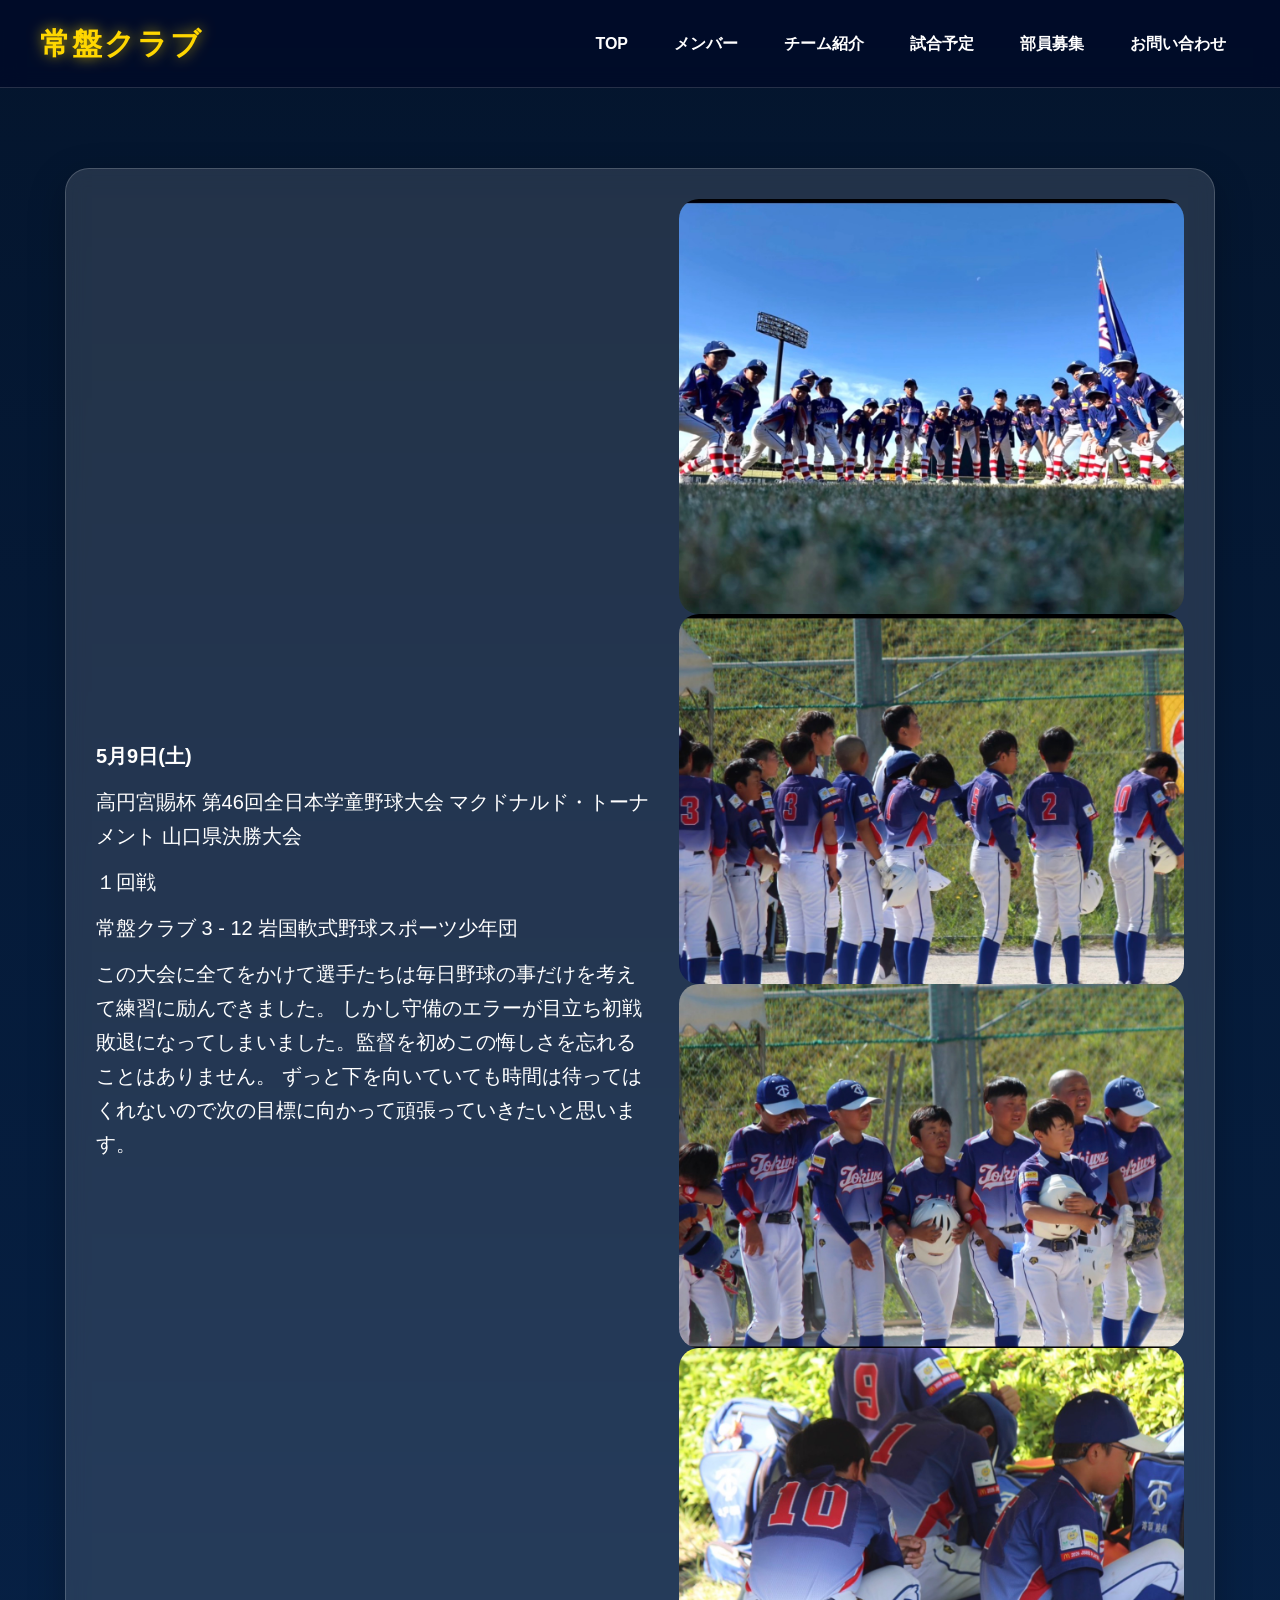
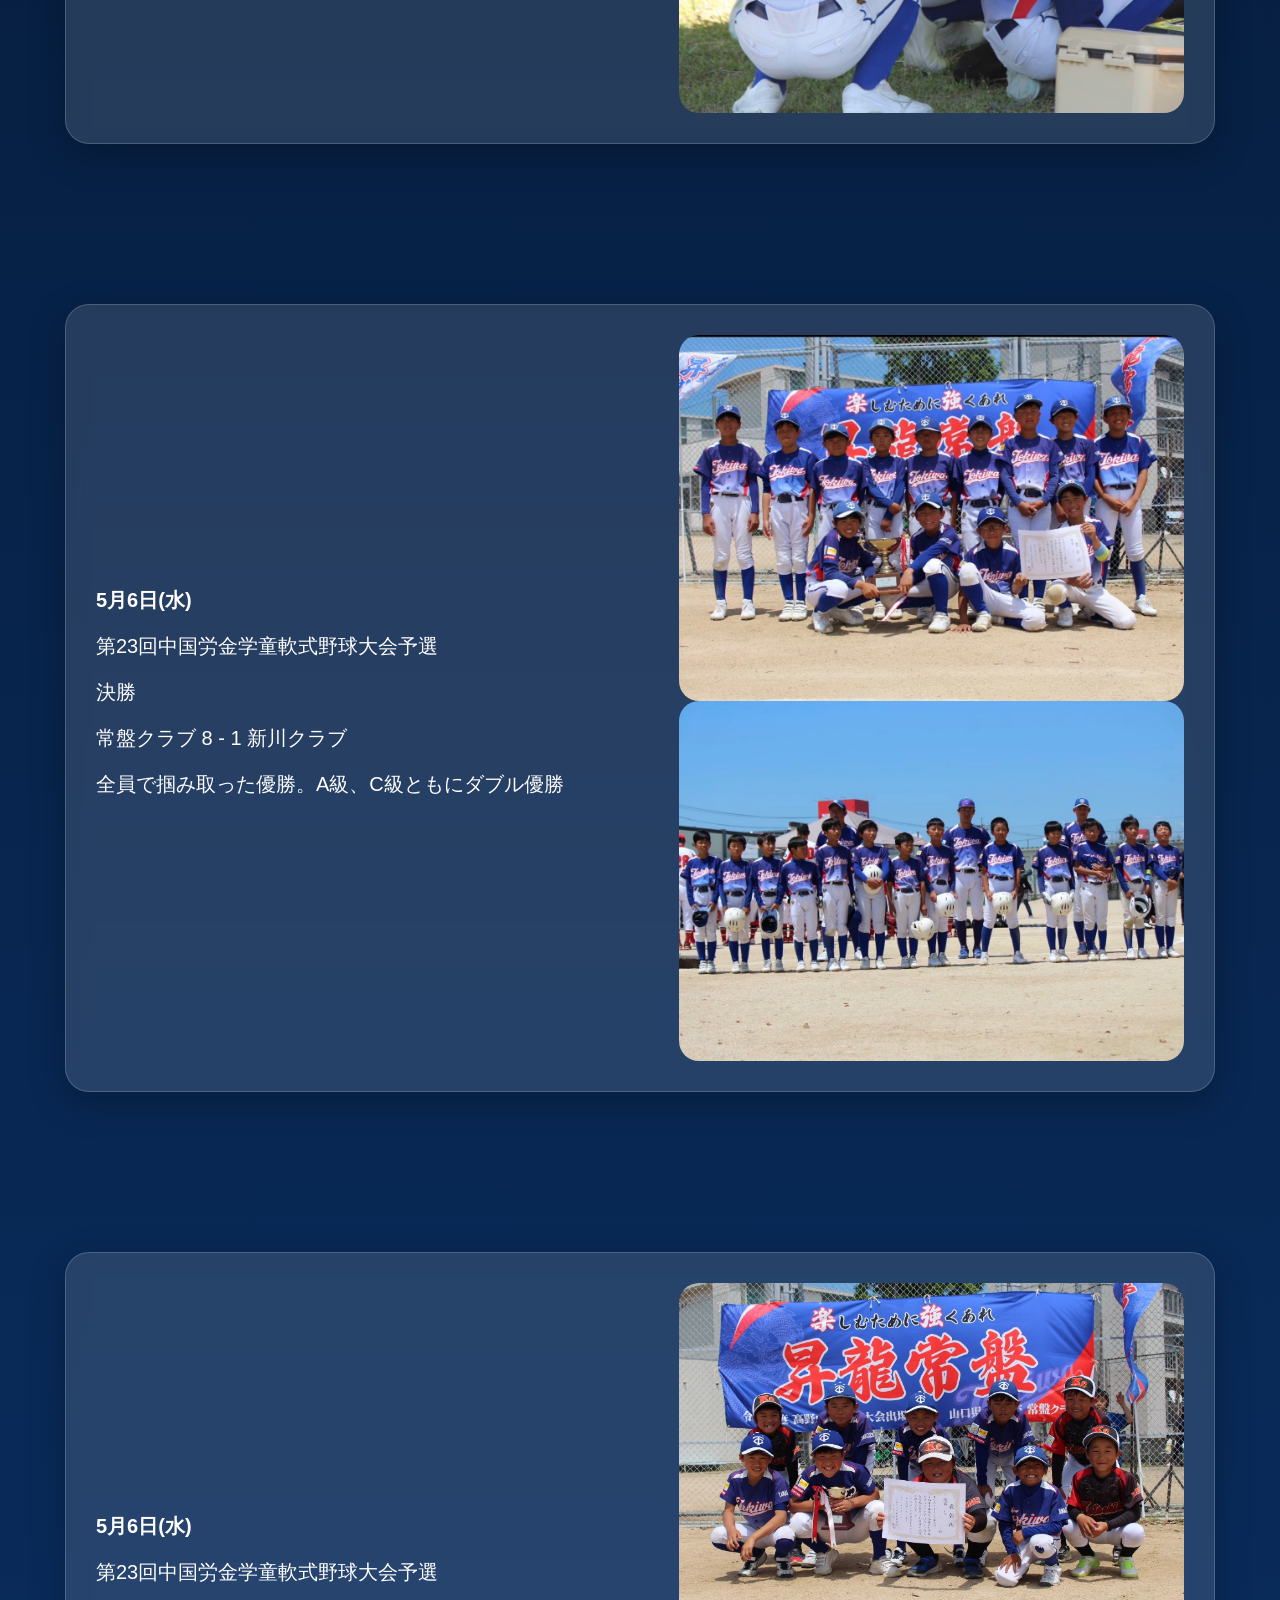
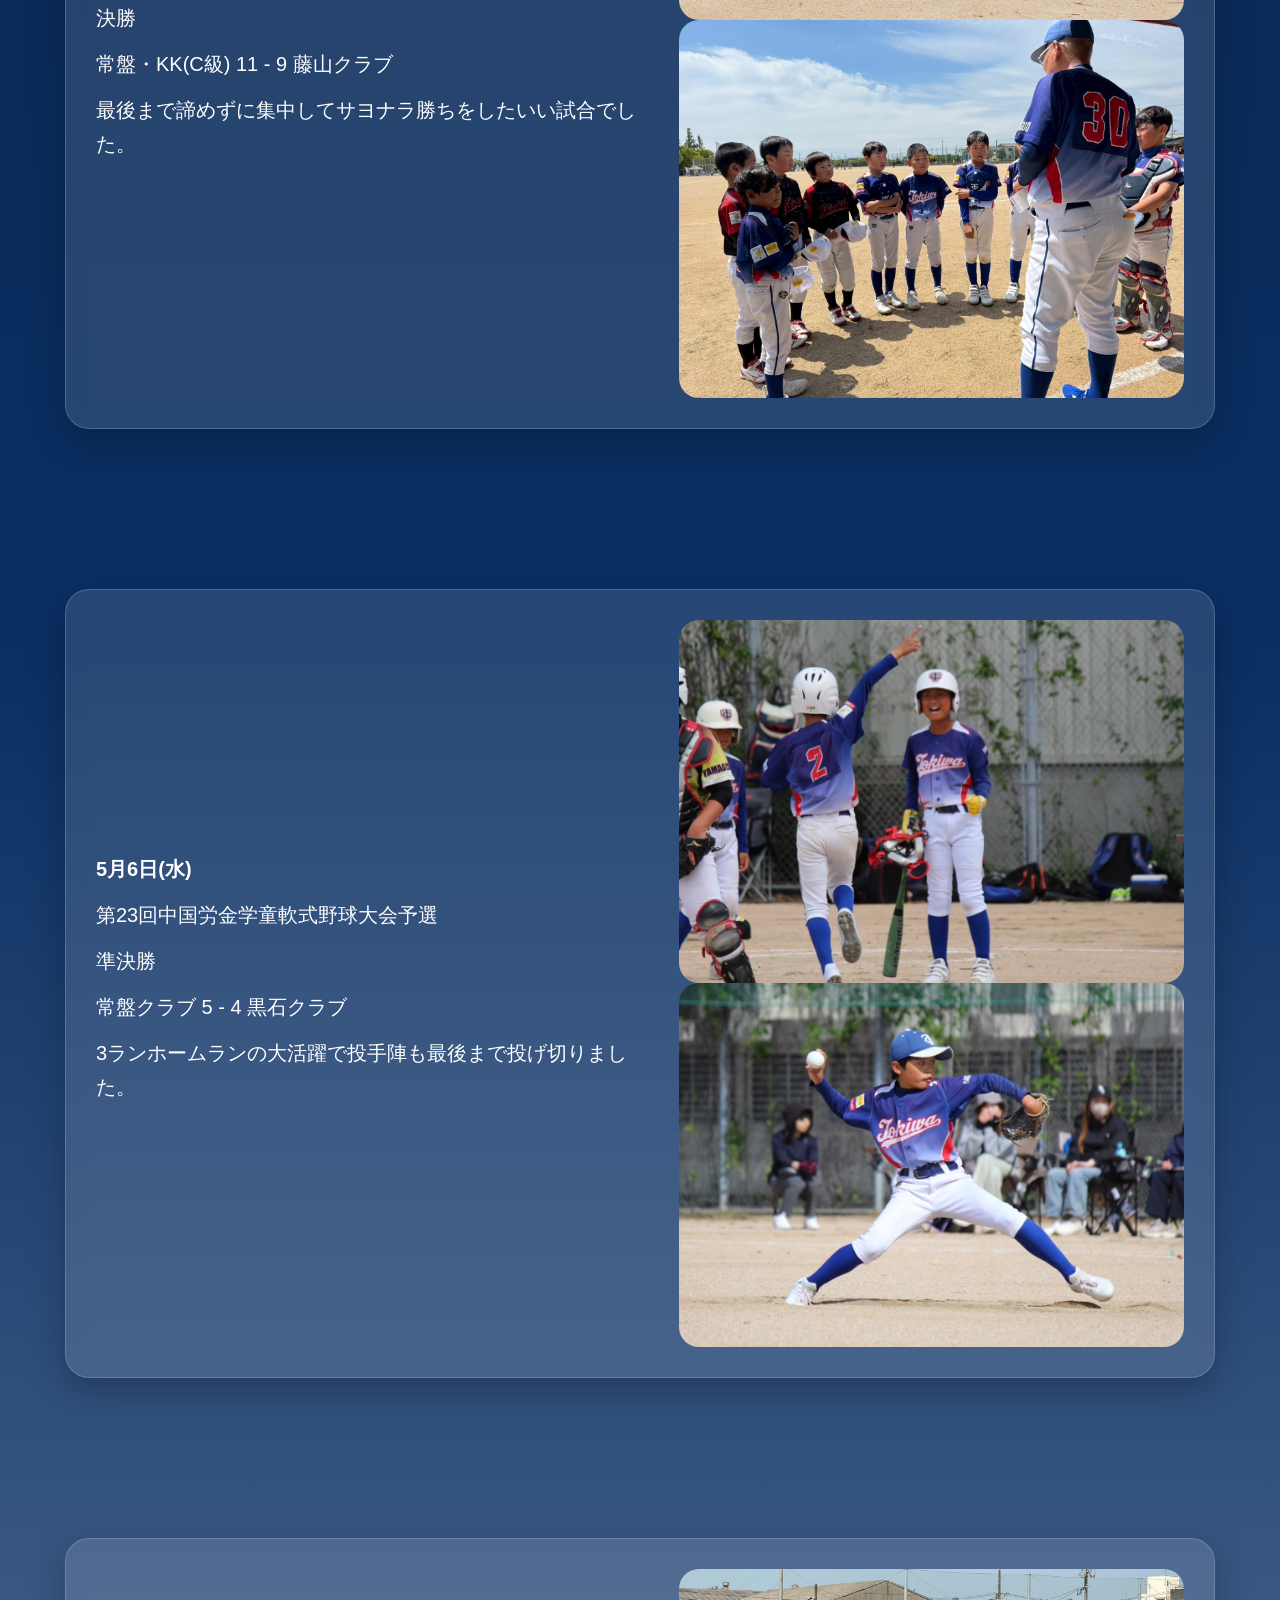
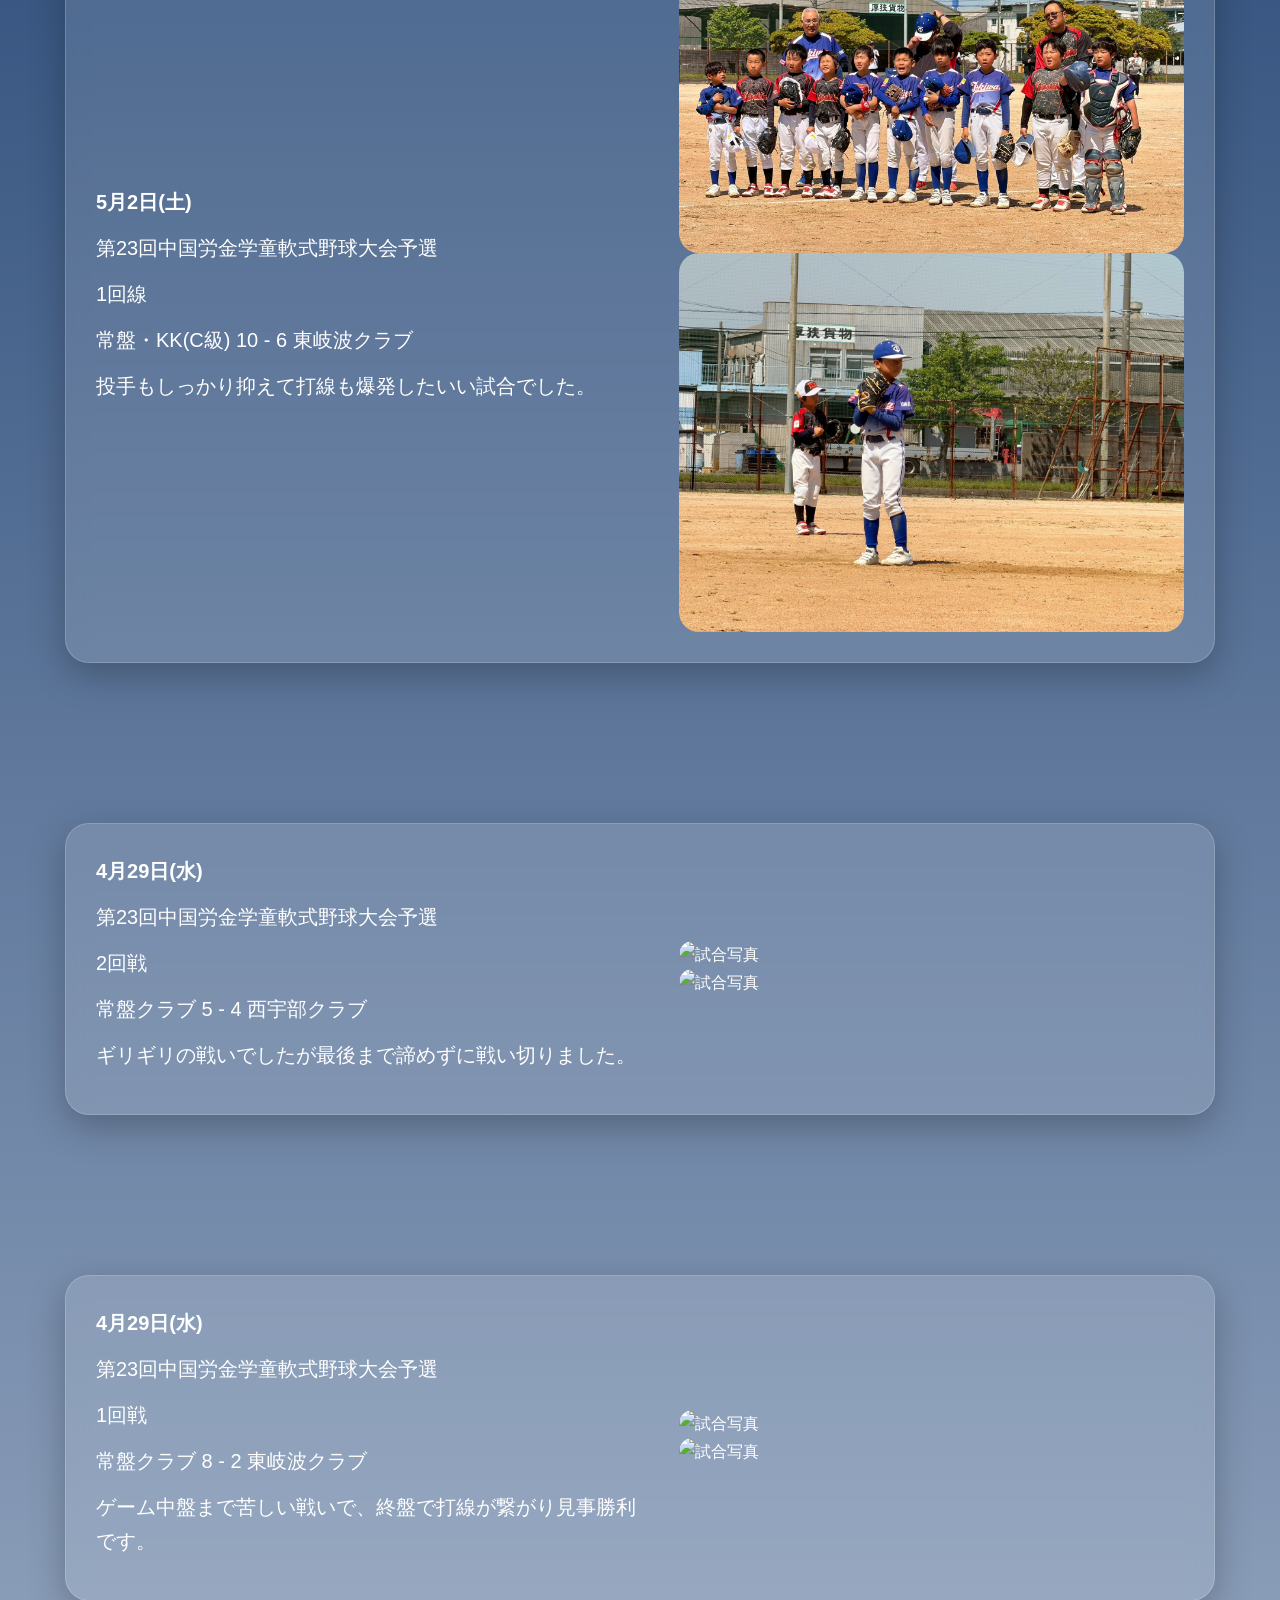
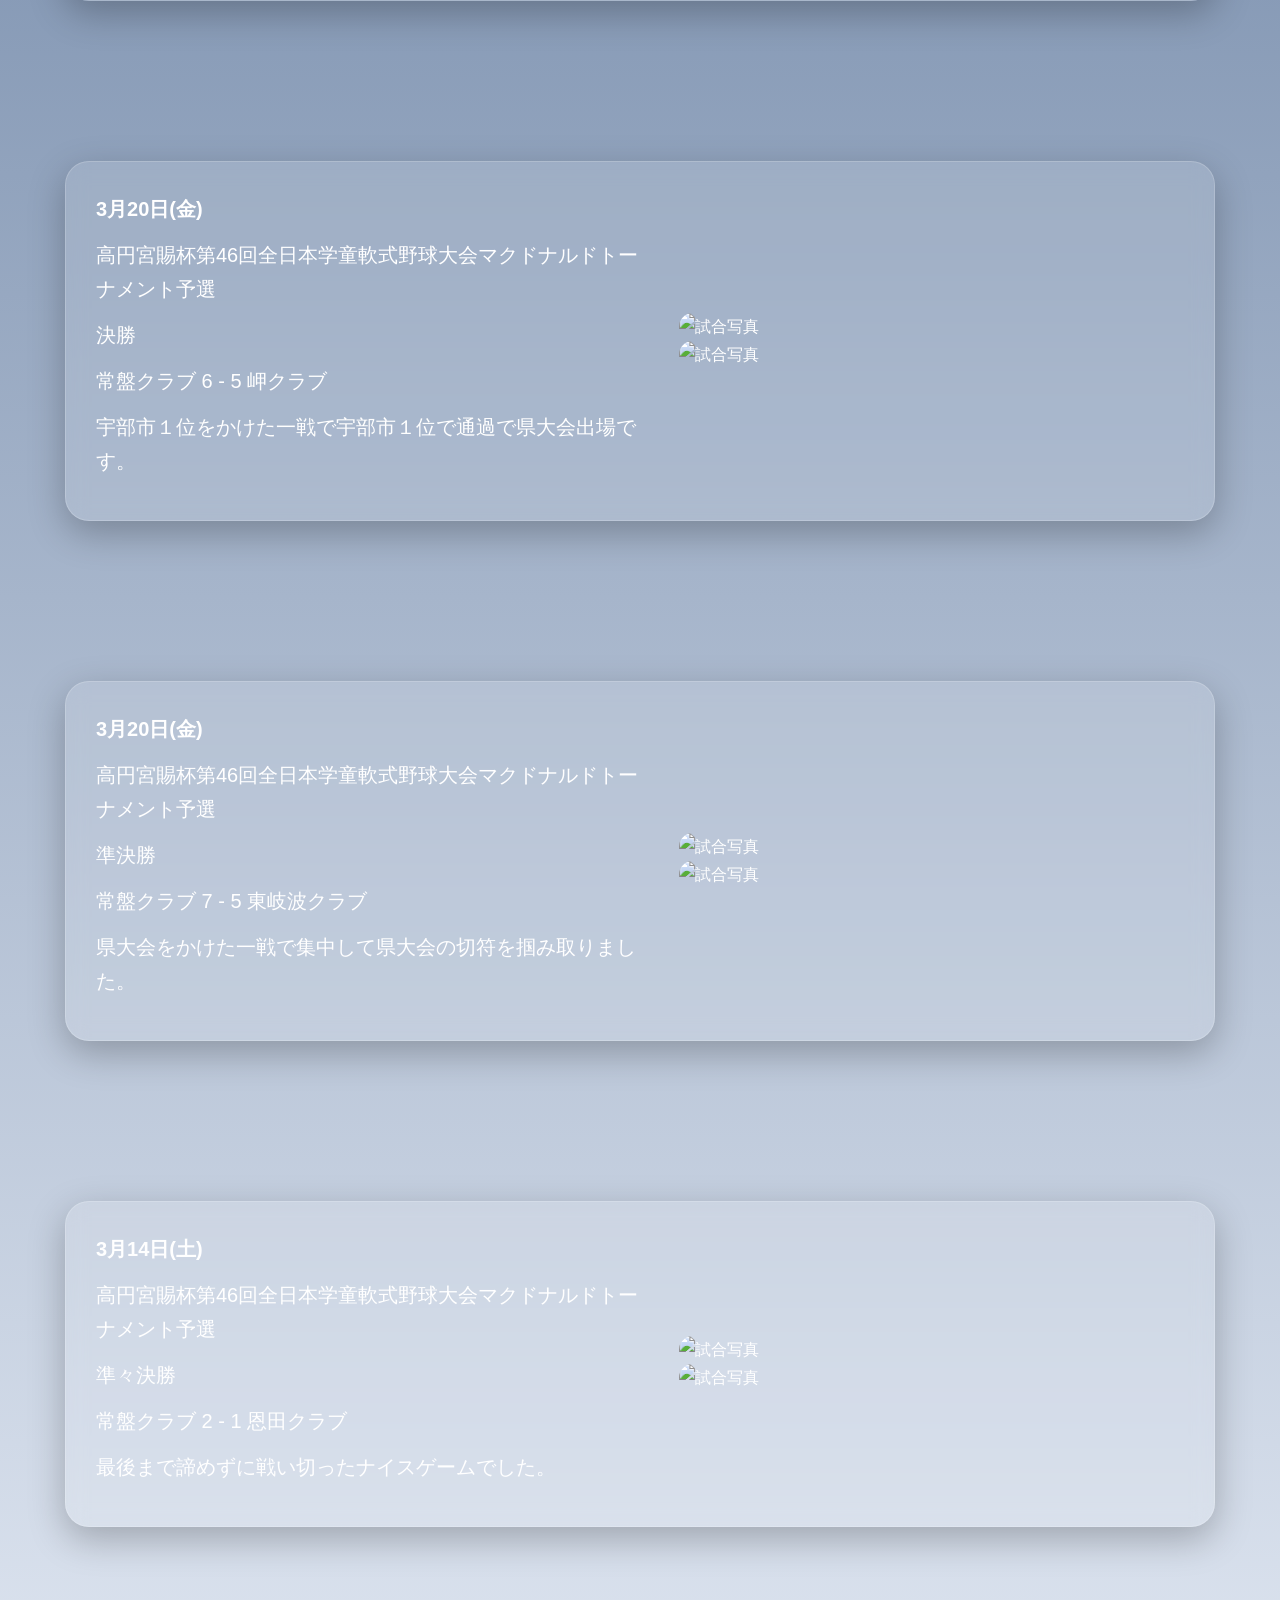
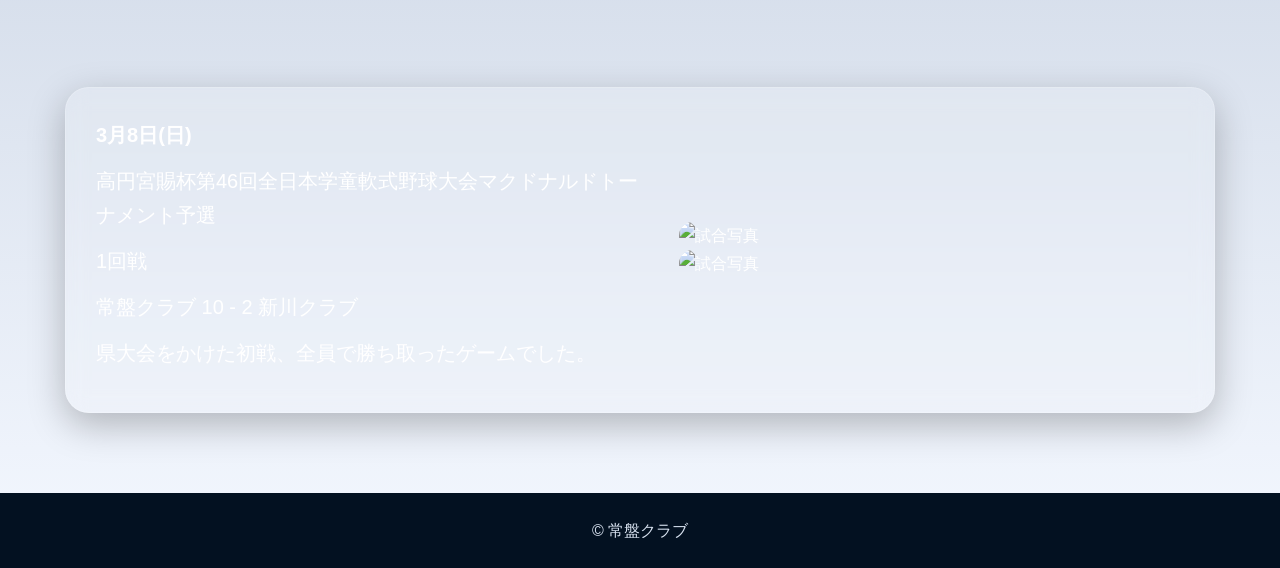
==== results.html @ 02b2873c "Update results.html" ====
<!DOCTYPE html>
<html lang="ja">
<head>
  <meta charset="UTF-8">
  <meta name="viewport" content="width=device-width, initial-scale=1.0">
  <title>試合結果 | 常盤クラブ</title>
  <link rel="stylesheet" href="style.css">
</head>
<body class="sub-page">

  <nav class="navbar">
    <div class="logo"><a href="index.html">常盤クラブ</a></div>
    <ul class="nav-links">
      <li><a href="index.html">TOP</a></li>
      <li><a href="members.html">メンバー</a></li>
      <li><a href="about.html">チーム紹介</a></li>
      <li><a href="schedule.html">試合予定</a></li>
      <li><a href="recruit.html">部員募集</a></li>
      <li><a href="contact.html">お問い合わせ</a></li>
    </ul>
  </nav>

  
  <section class="section">
    <div class="content-box two-column">
      <div class="text">
        <p><strong>5月9日(土)</strong></p>
        <p>高円宮賜杯
          第46回全日本学童野球大会
          マクドナルド・トーナメント
          山口県決勝大会
        <p>１回戦
        <p>常盤クラブ 3 - 12 岩国軟式野球スポーツ少年団</p>
        <p>この大会に全てをかけて選手たちは毎日野球の事だけを考えて練習に励んできました。
          しかし守備のエラーが目立ち初戦敗退になってしまいました。監督を初めこの悔しさを忘れることはありません。
          ずっと下を向いていても時間は待ってはくれないので次の目標に向かって頑張っていきたいと思います。</p>
      </div>
      <div class="image">
        <img src="images/mac1.PNG" alt="試合写真">
        <img src="images/mac2.PNG" alt="試合写真">
        <img src="images/mac3.PNG" alt="試合写真">
        <img src="images/mac4.PNG" alt="試合写真">
      </div>
    </div>
  
</section>

  <section class="section">
    <div class="content-box two-column">
      <div class="text">
        <p><strong>5月6日(水)</strong></p>
        <p>第23回中国労金学童軟式野球大会予選
        <p>決勝
        <p>常盤クラブ 8 - 1 新川クラブ</p>
        <p>全員で掴み取った優勝。A級、C級ともにダブル優勝</p>
      </div>
      <div class="image">
        <img src="images/siai13.PNG" alt="試合写真">
        <img src="images/siai12.PNG" alt="試合写真">
      </div>
    </div>
  
</section>

   <section class="section">
    <div class="content-box two-column">
      <div class="text">
        <p><strong>5月6日(水)</strong></p>
        <p>第23回中国労金学童軟式野球大会予選
        <p>決勝
        <p>常盤・KK(C級) 11 - 9 藤山クラブ</p>
        <p>最後まで諦めずに集中してサヨナラ勝ちをしたいい試合でした。</p>
      </div>
      <div class="image">
        <img src="images/yusho2.PNG" alt="試合写真">
        <img src="images/yusho1.PNG" alt="試合写真">
      </div>
    </div>
  </section>

  <section class="section">
    <div class="content-box two-column">
      <div class="text">
        <p><strong>5月6日(水)</strong></p>
        <p>第23回中国労金学童軟式野球大会予選
        <p>準決勝
        <p>常盤クラブ 5 - 4 黒石クラブ</p>
        <p>3ランホームランの大活躍で投手陣も最後まで投げ切りました。</p>
      </div>
      <div class="image">
        <img src="images/siai10.PNG" alt="試合写真">
        <img src="images/siai11.PNG" alt="試合写真">
      </div>
    </div>
  </section>

  <section class="section">
    <div class="content-box two-column">
      <div class="text">
        <p><strong>5月2日(土)</strong></p>
        <p>第23回中国労金学童軟式野球大会予選
        <p>1回線
        <p>常盤・KK(C級) 10 - 6 東岐波クラブ</p>
        <p>投手もしっかり抑えて打線も爆発したいい試合でした。</p>
      </div>
      <div class="image">
        <img src="images/shugo5.PNG" alt="試合写真">
        <img src="images/toma9.PNG" alt="試合写真">
      </div>
    </div>
  </section>


  <section class="section">
    <div class="content-box two-column">
      <div class="text">
        <p><strong>4月29日(水)</strong></p>
        <p>第23回中国労金学童軟式野球大会予選
        <p>2回戦
        <p>常盤クラブ 5 - 4 西宇部クラブ</p>
        <p>ギリギリの戦いでしたが最後まで諦めずに戦い切りました。</p>
      </div>
      <div class="image">
        <img src="images/siai8.PNG" alt="試合写真">
        <img src="images/siai9.PNG" alt="試合写真">
      </div>
    </div>
  </section>

  <section class="section">
    <div class="content-box two-column">
      <div class="text">
        <p><strong>4月29日(水)</strong></p>
        <p>第23回中国労金学童軟式野球大会予選
        <p>1回戦
        <p>常盤クラブ 8 - 2 東岐波クラブ</p>
        <p>ゲーム中盤まで苦しい戦いで、終盤で打線が繋がり見事勝利です。</p>
      </div>
      <div class="image">
        <img src="images/siai6.PNG" alt="試合写真">
        <img src="images/siai7.PNG" alt="試合写真">
      </div>
    </div>
  </section>
  
  <section class="section">
    <div class="content-box two-column">
      <div class="text">
        <p><strong>3月20日(金)</strong></p>
        <p>高円宮賜杯第46回全日本学童軟式野球大会マクドナルドトーナメント予選
        <p>決勝
        <p>常盤クラブ 6 - 5 岬クラブ</p>
        <p>宇部市１位をかけた一戦で宇部市１位で通過で県大会出場です。</p>
      </div>
      <div class="image">
        <img src="images/game.PNG" alt="試合写真">
        <img src="images/shugo3.PNG" alt="試合写真">
      </div>
    </div>
  </section>

  <section class="section">
    <div class="content-box two-column">
      <div class="text">
        <p><strong>3月20日(金)</strong></p>
        <p>高円宮賜杯第46回全日本学童軟式野球大会マクドナルドトーナメント予選
        <p>準決勝
        <p>常盤クラブ 7 - 5 東岐波クラブ</p>
        <p>県大会をかけた一戦で集中して県大会の切符を掴み取りました。</p>
      </div>
      <div class="image">
        <img src="images/game3.PNG" alt="試合写真">
        <img src="images/keigo1.PNG" alt="試合写真">
      </div>
    </div>
  </section>

  <section class="section">
    <div class="content-box two-column">
      <div class="text">
        <p><strong>3月14日(土)</strong></p>
        <p>高円宮賜杯第46回全日本学童軟式野球大会マクドナルドトーナメント予選
        <p>準々決勝
        <p>常盤クラブ 2 - 1 恩田クラブ</p>
        <p>最後まで諦めずに戦い切ったナイスゲームでした。</p>
      </div>
      <div class="image">
        <img src="images/game2.PNG" alt="試合写真">
        <img src="images/shugo2.PNG" alt="試合写真">
      </div>
    </div>
  </section>

  <section class="section">
    <div class="content-box two-column">
      <div class="text">
        <p><strong>3月8日(日)</strong></p>
        <p>高円宮賜杯第46回全日本学童軟式野球大会マクドナルドトーナメント予選
        <p>1回戦
        <p>常盤クラブ 10 - 2 新川クラブ</p>
        <p>県大会をかけた初戦、全員で勝ち取ったゲームでした。</p>
      </div>
      <div class="image">
        <img src="images/game1.PNG" alt="試合写真">
        <img src="images/shugo1.PNG" alt="試合写真">
      </div>
    </div>
  </section>

  <footer>
    <p>© 常盤クラブ</p>
  </footer>

</body>
</html>
---- style.css ----
* {
  margin: 0;
  padding: 0;
  box-sizing: border-box;
}* {
  margin: 0;
  padding: 0;
  box-sizing: border-box;
}

html {
  scroll-behavior: smooth;
}

body {
  font-family: "Hiragino Sans", "Yu Gothic", sans-serif;
  background: linear-gradient(180deg, #04152d 0%, #0a2f63 45%, #f4f8ff 100%);
  color: #ffffff;
  line-height: 1.7;
}

a {
  text-decoration: none;
  color: inherit;
}

img {
  width: 100%;
  display: block;
  border-radius: 20px;
}

.navbar {
  position: sticky;
  top: 0;
  z-index: 1000;
  display: flex;
  justify-content: space-between;
  align-items: center;
  padding: 18px 40px;
  background: rgba(0, 10, 40, 0.82);
  backdrop-filter: blur(10px);
  border-bottom: 1px solid rgba(255,255,255,0.15);
}

.logo {
  font-size: 30px;
  font-weight: 900;
  color: #ffd700;
  letter-spacing: 2px;
  text-shadow: 0 0 14px rgba(255, 215, 0, 0.7);
}

.nav-links {
  display: flex;
  list-style: none;
  gap: 18px;
  flex-wrap: wrap;
}

.nav-links a {
  color: #ffffff;
  font-weight: 700;
  padding: 10px 14px;
  border-radius: 999px;
  transition: 0.3s;
}

.nav-links a:hover {
  background: #ffd700;
  color: #08244d;
}

.hero {
  min-height: 100vh;
  background:
    linear-gradient(rgba(0,0,0,0.6), rgba(0,0,0,0.7)),
    url("images/top.PNG") center top/contain no-repeat;
  background-color:#0b2f63;
  display:flex;
  flex-direction:column;
  justify-content: space-betweenn;
}

.hero-content {
  text-align: center;
  padding: 140px 20px 110px;
}

.catch {
  font-size: 22px;
  font-weight: 800;
  color: #ffd700;
  letter-spacing: 2px;
  margin-bottom: 10px;
}

.hero-content h1,
.page-hero h1 {
  font-size: 72px;
  font-weight: 900;
  letter-spacing: 4px;
  text-shadow: 0 0 20px rgba(0,0,0,0.7);
  margin-bottom: 15px;
}

.subtext,
.page-hero p {
  font-size: 24px;
  margin-bottom: 30px;
  text-shadow: 0 0 12px rgba(0,0,0,0.65);
}

.hero-buttons {
  display: flex;
  justify-content: center;
  gap: 16px;
  flex-wrap: wrap;
}

.btn {
  display: inline-block;
  padding: 14px 30px;
  border-radius: 999px;
  font-size: 18px;
  font-weight: 800;
  color: #fff;
  box-shadow: 0 10px 30px rgba(0,0,0,0.25);
  transition: transform 0.2s;
}

.btn:hover,
.mini-btn:hover {
  transform: translateY(-3px);
}

.btn.gold {
  background: linear-gradient(45deg, #ffd700, #ff9f1c);
}

.btn.red {
  background: linear-gradient(45deg, #e60012, #ff5a5f);
}

.page-hero {
  text-align: center;
  padding: 100px 20px 70px;
  background:
    linear-gradient(rgba(0,0,0,0.45), rgba(0,0,0,0.58)),
    url("images/top.jpg") center/cover no-repeat;
}

.small-hero h1 {
  font-size: 56px;
}

.section {
  padding: 80px 20px;
}

.section h2 {
  text-align: center;
  font-size: 42px;
  margin-bottom: 35px;
  color: #ffd700;
  text-shadow: 0 0 12px rgba(255,215,0,0.5);
}

.dark {
  background: linear-gradient(180deg, rgba(0,18,47,0.9), rgba(8,45,97,0.92));
}

.content-box {
  max-width: 1150px;
  margin: 0 auto;
  background: rgba(255,255,255,0.12);
  border: 1px solid rgba(255,255,255,0.18);
  border-radius: 24px;
  padding: 30px;
  backdrop-filter: blur(10px);
  box-shadow: 0 12px 36px rgba(0,0,0,0.25);
}

.two-column {
  display: grid;
  grid-template-columns: 1.1fr 1fr;
  gap: 28px;
  align-items: center;
}

.text p {
  font-size: 20px;
  margin-bottom: 12px;
  color: #ffffff;
}

.big-text {
  font-size: 32px;
  font-weight: 900;
  color: #ffd700;
}

.cards {
  max-width: 1150px;
  margin: 0 auto;
  display: grid;
  grid-template-columns: repeat(3, 1fr);
  gap: 22px;
}

.card {
  background: linear-gradient(180deg, rgba(255,255,255,0.18), rgba(255,255,255,0.08));
  border: 1px solid rgba(255,255,255,0.18);
  border-radius: 22px;
  padding: 28px 20px;
  text-align: center;
  box-shadow: 0 12px 30px rgba(0,0,0,0.22);
}

.card h3 {
  font-size: 28px;
  color: #ffd700;
  margin-bottom: 12px;
}

.card p {
  font-size: 18px;
  margin-bottom: 8px;
}

.mini-btn {
  display: inline-block;
  margin-top: 10px;
  padding: 10px 22px;
  border-radius: 999px;
  background: linear-gradient(45deg, #ffd700, #ff9f1c);
  color: #08244d;
  font-weight: 900;
  transition: transform 0.2s;
}

footer {
  background: #031121;
  text-align: center;
  padding: 24px;
  color: #d9e3f1;
  font-size: 16px;
}

@media (max-width: 900px) {
  .two-column,
  .cards {
    grid-template-columns: 1fr;
  }

  .navbar {
    flex-direction: column;
    gap: 14px;
    padding: 18px 20px;
  }

  .nav-links {
    justify-content: center;
  }

  .hero-content h1,
  .page-hero h1 {
    font-size: 44px;
    letter-spacing: 2px;
  }

  .subtext,
  .page-hero p {
    font-size: 18px;
  }

  .section h2 {
    font-size: 32px;
  }

  .text p,
  .card p {
    font-size: 17px;
  }

  .big-text {
    font-size: 26px;
}
.member-card {
  position: relative;
  overflow: hidden;
  border-radius: 20px;
  box-shadow: 0 15px 40px rgba(0,0,0,0.5);
  transition: 0.4s;
}

.member-card img {
  width: 100%;
  height: 320px;
  object-fit: cover;
  display: block;
}

.overlay {
  position: absolute;
  top: 0;
  left: 0;
  width: 100%;
  padding: 20px;
  background: linear-gradient(rgba(0,0,0,0.85), transparent);
  text-align: center;
  z-index: 2;
}

.overlay h2 {
  color: #ffd700;
  font-size: 32px;
  margin-bottom: 5px;
}

.overlay h3 {
  font-size: 22px;
  margin-bottom: 5px;
}

.overlay p {
  font-size: 16px;
}

.member-card:hover {
  transform: translateY(-10px);
  box-shadow: 0 25px 60px rgba(255,215,0,0.4);
}
@media (max-width: 768px) {
  .member-grid {
    grid-template-columns: 1fr;
    gap: 20px;
    max-width: 340px;
  }

  .member-card {
    border-radius: 24px;
  }

  .member-card img {
    height: 320px;
  }

  .overlay {
    padding: 18px 14px 20px;
  }

  .overlay h2 {
    font-size: 44px;
    margin-bottom: 8px;
  }

  .overlay h3 {
    font-size: 32px;
    margin-bottom: 6px;
    line-height: 1.2;
  }

  .overlay p {
    font-size: 22px;
    line-height: 1.3;
  }

  .nav-links {
    justify-content: center;
    gap: 10px;
  }

  .nav-links a {
    font-size: 15px;
    padding: 8px 10px;
  }

  .logo {
    font-size: 28px;
    text-align: center;
  }

  .page-hero h1 {
    font-size: 42px;
  }

  .page-hero p {
    font-size: 18px;
  }
 .profile-list {
  max-width: 1100px;
  margin: 0 auto;
  display: grid;
  gap: 28px;
}

.profile-card {
  background: #ffffff;
  border-radius: 28px;
  overflow: hidden;
  box-shadow: 0 18px 45px rgba(0, 0, 0, 0.22);
}

.profile-image {
  background: #d9dceb;
}

.profile-image img {
  width: 100%;
  height: 420px;
  object-fit: cover;
  display: block;
}

.profile-body {
  padding: 28px 32px 34px;
  color: #1a1a1a;
}

.profile-number {
  color: #d93b6a;
  font-size: 20px;
  font-weight: 900;
  letter-spacing: 1px;
  margin-bottom: 12px;
}

.profile-body h2 {
  font-size: 30px;
  line-height: 1.3;
  color: #0d2d63;
  margin: 0 0 16px;
  font-weight: 900;
}

.profile-body h2 span {
  display: inline-block;
  margin-left: 8px;
  font-size: 30px;
  color: #0d2d63;
  font-weight: 800;
}

.role {
  font-size: 18px;
  color: #666666;
  margin: 0 0 18px;
  font-weight: 700;
}

.desc {
  font-size: 18px;
  line-height: 1.9;
  color: #222222;
  margin: 0;
}

@media (max-width: 768px) {
  .profile-list {
    max-width: 92%;
    gap: 22px;
  }

  .profile-image img {
    height: 300px;
  }

  .profile-body {
    padding: 22px 20px 26px;
  }

  .profile-number {
    font-size: 18px;
    margin-bottom: 10px;
  }

  .profile-body h2 {
    font-size: 20px;
    line-height: 1.5;
  }

  .profile-body h2 span {
    display: block;
    margin-left: 0;
    font-size: 18px;
    margin-top: 4px;
  }

  .role {
    font-size: 16px;
  }

  .desc {
    font-size: 16px;
    line-height: 1.8;
  }
  
  @media (max-width: 768px) {
  .hero {
    background:
      linear-gradient(rgba(0,0,0,0.6), rgba(0,0,0,0.7)),
      url("images/top.PNG") center/120% no-repeat;
    background-color: #0b2f63;
    }
  }
    /* ===== TOKIWA CLUB STAFF / MEMBERS 豪華完成版 ===== */

.team-section {
  position: relative;
  padding: 90px 20px 110px;
  background:
    linear-gradient(rgba(0, 8, 28, 0.94), rgba(0, 8, 28, 0.98)),
    radial-gradient(circle at top, #0066ff, #001a44 45%, #000814 100%);
  color: #fff;
  text-align: center;
  overflow: hidden;
}

.team-section::after {
  content: "";
  position: absolute;
  inset: 0;
  background:
    radial-gradient(circle at 20% 15%, rgba(0, 140, 255, 0.22), transparent 35%),
    radial-gradient(circle at 85% 40%, rgba(255, 215, 0, 0.13), transparent 35%);
  z-index: 0;
}

.team-section h2 {
  position: relative;
  z-index: 1;
  font-size: 54px;
  letter-spacing: 9px;
  margin: 0;
  font-weight: 900;
  text-shadow: 0 0 22px rgba(0, 180, 255, 0.95);
}

.section-sub {
  position: relative;
  z-index: 1;
  color: #ffd700;
  letter-spacing: 4px;
  font-weight: 900;
  margin: 12px 0 45px;
}

.staff-grid {
  position: relative;
  z-index: 1;
  display: flex;
  justify-content: center;
  gap: 32px;
  flex-wrap: wrap;
  margin-bottom: 85px;
}

.staff-card {
  position: relative;
  width: 300px;
  padding: 36px 22px;
  border-radius: 26px;
  background: linear-gradient(145deg, rgba(255,255,255,0.08), rgba(0,0,0,0.72));
  border: 1px solid rgba(255,255,255,0.28);
  backdrop-filter: blur(10px);
  overflow: hidden;
  transition: 0.35s;
}

.staff-card:hover {
  transform: translateY(-8px) scale(1.03);
}

.staff-card::before {
  content: "";
  position: absolute;
  inset: 0;
  background: linear-gradient(120deg, transparent, rgba(255,255,255,0.28), transparent);
  transform: translateX(-100%);
  animation: staffShine 3s infinite;
}

@keyframes staffShine {
  100% {
    transform: translateX(100%);
  }
}

.manager {
  border: 1px solid #ffd700;
  box-shadow:
    0 0 42px rgba(255, 215, 0, 0.8),
    inset 0 0 22px rgba(255, 215, 0, 0.28);
}

.coach {
  border: 1px solid #00cfff;
  box-shadow:
    0 0 42px rgba(0, 207, 255, 0.75),
    inset 0 0 22px rgba(0, 207, 255, 0.28);
}

.role {
  display: inline-block;
  font-size: 15px;
  letter-spacing: 4px;
  color: #fff;
  background: rgba(255,255,255,0.16);
  padding: 7px 20px;
  border-radius: 999px;
  margin-bottom: 18px;
  font-weight: 900;
}

.staff-number {
  display: block;
  font-size: 54px;
  color: #ffd700;
  font-weight: 900;
  text-shadow:
    0 0 12px rgba(255,215,0,1),
    0 0 28px rgba(255,215,0,0.85);
}

.coach .staff-number {
  color: #00aaff;
  text-shadow:
    0 0 12px rgba(0,200,255,1),
    0 0 28px rgba(0,200,255,0.85);
}

.staff-card h3 {
  margin: 12px 0 0;
  font-size: 22px;
  letter-spacing: 3px;
  font-weight: 900;
}

.staff-card .position {
  color: #ffd700;
}

.coach .position {
  color: #00eaff;
}

.members-title {
  margin-top: 20px !important;
}

.member-grid {
  position: relative;
  z-index: 1;
  display: grid;
  grid-template-columns: repeat(auto-fit, minmax(165px, 1fr));
  gap: 22px;
  max-width: 1080px;
  margin: 0 auto;
}

.member-card {
  position: relative;
  padding: 30px 12px;
  border-radius: 22px;
  background: linear-gradient(160deg, rgba(0,0,0,0.86), rgba(0,50,120,0.34));
  border: 1px solid rgba(0,200,255,0.45);
  box-shadow:
    0 0 26px rgba(0,120,255,0.45),
    inset 0 0 16px rgba(0,120,255,0.22);
  overflow: hidden;
  transition: 0.35s;
}

.member-card:hover {
  transform: translateY(-7px);
  box-shadow:
    0 0 34px rgba(0,180,255,0.85),
    inset 0 0 18px rgba(0,180,255,0.35);
}

.member-card::before {
  content: "";
  position: absolute;
  inset: 0;
  border-radius: 22px;
  border: 1px solid rgba(0,200,255,0.35);
  box-shadow: 0 0 14px rgba(0,200,255,0.65);
  opacity: 0.45;
}

.member-card::after {
  content: "";
  position: absolute;
  top: 0;
  left: -100%;
  width: 100%;
  height: 3px;
  background: linear-gradient(90deg, transparent, #ffd700, transparent);
  animation: lineMove 2.8s infinite;
}

@keyframes lineMove {
  100% {
    left: 100%;
  }
}

.number {
  display: block;
  font-size: 44px;
  color: #ffd700;
  font-weight: 900;
  margin-bottom: 12px;
  letter-spacing: 2px;
  text-shadow:
    0 0 10px rgba(255,215,0,1),
    0 0 25px rgba(255,215,0,0.85);
}

.member-card h3 {
  position: relative;
  z-index: 1;
  margin: 0;
  font-size: 18px;
  letter-spacing: 2px;
  font-weight: 900;
  text-shadow: 0 0 8px rgba(255,255,255,0.6);
}

.position {
  position: relative;
  z-index: 1;
  margin-top: 11px;
  font-size: 13px;
  letter-spacing: 2px;
  color: #00eaff;
  font-weight: 900;
  text-shadow: 0 0 8px rgba(0,234,255,0.85);
}

.captain-card {
  border-color: rgba(255,215,0,0.75);
  box-shadow:
    0 0 32px rgba(255,215,0,0.65),
    inset 0 0 18px rgba(255,215,0,0.28);
}

.captain {
  color: #ffd700;
  text-shadow:
    0 0 10px rgba(255,215,0,1),
    0 0 22px rgba(255,215,0,0.9);
}

/* フェードイン */
.fade-up {
  opacity: 0;
  transform: translateY(45px);
  transition: opacity 0.8s ease, transform 0.8s ease;
}

.fade-up.show {
  opacity: 1;
  transform: translateY(0);
}

/* 順番に出る */
.member-card:nth-child(10) { transition-delay: 0.05s; }
.member-card:nth-child(1) { transition-delay: 0.10s; }
.member-card:nth-child(2) { transition-delay: 0.15s; }
.member-card:nth-child(5) { transition-delay: 0.20s; }
.member-card:nth-child(3) { transition-delay: 0.25s; }
.member-card:nth-child(6) { transition-delay: 0.30s; }
.member-card:nth-child(11) { transition-delay: 0.35s; }
.member-card:nth-child(12) { transition-delay: 0.40s; }
.member-card:nth-child(13) { transition-delay: 0.45s; }
.member-card:nth-child(6) { transition-delay: 0.50s; }
.member-card:nth-child(7) { transition-delay: 0.55s; }
.member-card:nth-child(8) { transition-delay: 0.60s; }
.member-card:nth-child(9) { transition-delay: 0.35s; }
.member-card:nth-child(14) { transition-delay: 0.40s; }
.member-card:nth-child(15) { transition-delay: 0.45s; }
.member-card:nth-child(16) { transition-delay: 0.50s; }
.member-card:nth-child(17) { transition-delay: 0.55s; }
.member-card:nth-child(18) { transition-delay: 0.60s; }
.member-card:nth-child(19) { transition-delay: 0.35s; }

/* スマホ対応 */
@media (max-width: 600px) {
  .team-section {
    padding: 65px 14px 90px;
  }

  .team-section h2 {
    font-size: 38px;
    letter-spacing: 5px;
  }

  .section-sub {
    font-size: 12px;
    letter-spacing: 2px;
    margin-bottom: 35px;
  }

  .staff-grid {
    gap: 24px;
    margin-bottom: 70px;
  }

  .staff-card {
    width: 100%;
    max-width: 340px;
    padding: 36px 18px;
  }

  .staff-number {
    font-size: 58px;
  }

  .staff-card h3 {
    font-size: 20px;
  }

  .member-grid {
    grid-template-columns: repeat(2, 1fr);
    gap: 14px;
  }

  .member-card {
    padding: 25px 8px;
    border-radius: 18px;
  }

  .number {
    font-size: 34px;
  }

  .member-card h3 {
    font-size: 13px;
    letter-spacing: 1.3px;
  }

  .position {
    font-size: 11px;
    letter-spacing: 1.5px;
  }
  html, body {
  width: 100%;
  overflow-x: hidden;
}

.team-section {
  width: 100%;
  box-sizing: border-box;
  overflow: hidden;
}

.staff-grid,
.member-grid {
  width: 100%;
  display: grid;
  grid-template-columns: 1fr;
  gap: 18px;
}

.staff-card,
.member-card {
  width: 100%;
  max-width: 100%;
  box-sizing: border-box;
}
/* ===== PCでも完全カード化（強制上書き） ===== */
.staff-grid {
  display: flex !important;
  flex-wrap: wrap !important;
  justify-content: center !important;
  gap: 30px !important;
}

.member-grid {
  display: grid !important;
  grid-template-columns: repeat(auto-fit, minmax(220px, 1fr)) !important;
  gap: 25px !important;
  max-width: 1100px !important;
  margin: 0 auto !important;
}

/* ===== STAFFカード ===== */
.staff-card {
  width: 300px !important;
  background: linear-gradient(145deg, rgba(255,255,255,0.08), rgba(0,0,0,0.7)) !important;
  border-radius: 20px !important;
  padding: 40px 20px !important;
  text-align: center !important;
  border: 1px solid rgba(255,255,255,0.25) !important;
  backdrop-filter: blur(10px) !important;
  box-shadow: 0 0 30px rgba(0,207,255,0.35) !important;
  transition: 0.3s !important;
}

.staff-card:hover {
  transform: translateY(-8px) scale(1.03) !important;
}

/* ===== MEMBERカード ===== */
.member-card {
  background: linear-gradient(160deg, rgba(0,0,0,0.85), rgba(0,80,150,0.4)) !important;
  border-radius: 22px !important;
  padding: 30px 15px !important;
  text-align: center !important;
  border: 1px solid rgba(0,200,255,0.45) !important;
  box-shadow:
    0 0 25px rgba(0,150,255,0.4),
    inset 0 0 12px rgba(0,150,255,0.2) !important;
  transition: 0.3s !important;
}

.member-card:hover {
  transform: translateY(-7px) !important;
  box-shadow:
    0 0 35px rgba(0,180,255,0.8),
    inset 0 0 18px rgba(0,180,255,0.4) !important;
}

/* ===== 番号 ===== */
.number {
  display: block !important;
  font-size: 52px !important;
  font-weight: 900 !important;
  color: #ffd700 !important;
  text-shadow:
    0 0 10px rgba(255,215,0,1),
    0 0 25px rgba(255,215,0,0.8) !important;
  margin-bottom: 10px !important;
}

/* ===== 名前 ===== */
.member-card h3,
.staff-card h3 {
  font-size: 22px !important;
  font-weight: 900 !important;
  letter-spacing: 2px !important;
  margin: 10px 0 !important;
}

/* ===== ポジション ===== */
.position {
  color: #00eaff !important;
  font-weight: 800 !important;
  letter-spacing: 2px !important;
}

/* ===== フェイドイン ===== */
.fade-up {
  opacity: 0;
  transform: translateY(50px) scale(0.95);
  transition: all 0.9s ease;
}

.fade-up.show {
  opacity: 1;
  transform: translateY(0) scale(1);
}

/* ===== レスポンシブ微調整 ===== */
@media (max-width: 768px) {
  .staff-card {
    width: 90% !important;
  }

  .number {
    font-size: 42px !important;
  }
/* ===== PCだけ崩れる対策：全画面でスマホ風カード表示に固定 ===== */
.staff-grid,
.member-grid {
  display: flex !important;
  flex-direction: column !important;
  align-items: center !important;
  gap: 32px !important;
  width: 100% !important;
}

.staff-card,
.member-card {
  display: block !important;
  width: min(92vw, 520px) !important;
  margin: 0 auto 32px !important;
  text-align: center !important;
  padding: 42px 24px !important;
  border-radius: 28px !important;
  background: linear-gradient(145deg, rgba(255,255,255,0.10), rgba(0,10,30,0.85)) !important;
  border: 2px solid rgba(0, 207, 255, 0.75) !important;
  box-shadow: 0 0 32px rgba(0,207,255,0.45), inset 0 0 20px rgba(0,207,255,0.18) !important;
}

.staff-card.manager {
  border-color: rgba(255,215,0,0.85) !important;
  box-shadow: 0 0 36px rgba(255,215,0,0.55), inset 0 0 18px rgba(255,215,0,0.18) !important;
}

.staff-number,
.number {
  display: block !important;
  font-size: 72px !important;
  font-weight: 900 !important;
  margin: 10px 0 22px !important;
  color: #00cfff !important;
  text-shadow: 0 0 16px #00cfff, 0 0 36px #00cfff !important;
}

.staff-card.manager .staff-number {
  color: #ffd700 !important;
  text-shadow: 0 0 16px #ffd700, 0 0 36px #ffd700 !important;
}

.role {
  display: inline-block !important;
  padding: 8px 28px !important;
  border-radius: 999px !important;
  background: rgba(255,255,255,0.18) !important;
}

.staff-card h3,
.member-card h3 {
  font-size: 30px !important;
  letter-spacing: 4px !important;
  margin: 14px 0 !important;
}

.position {
  color: #00eaff !important;
  font-weight: 900 !important;
}
/* ===== PC + スマホ 共通：STAFF / MEMBERS 完成版 ===== */
.team-section {
  position: relative;
  padding: 90px 20px 110px;
  background:
    linear-gradient(rgba(0, 8, 28, 0.94), rgba(0, 8, 28, 0.98)),
    radial-gradient(circle at top, #0066ff, #001a44 45%, #000814 100%);
  color: #fff;
  text-align: center;
  overflow: hidden;
}

.staff-grid {
  display: flex;
  justify-content: center;
  gap: 32px;
  flex-wrap: wrap;
  margin-bottom: 85px;
}

.staff-card {
  width: 300px;
  padding: 36px 22px;
  border-radius: 26px;
  background: linear-gradient(145deg, rgba(255,255,255,0.08), rgba(0,0,0,0.72));
  border: 1px solid rgba(255,255,255,0.28);
  box-shadow: 0 0 42px rgba(0,207,255,0.45);
  text-align: center;
}

.member-grid {
  display: grid;
  grid-template-columns: repeat(auto-fit, minmax(165px, 1fr));
  gap: 22px;
  max-width: 1080px;
  margin: 0 auto;
}

.member-card {
  padding: 30px 12px;
  border-radius: 22px;
  background: linear-gradient(160deg, rgba(0,0,0,0.86), rgba(0,50,120,0.34));
  border: 1px solid rgba(0,200,255,0.45);
  box-shadow: 0 0 26px rgba(0,120,255,0.45);
  text-align: center;
}

.staff-number,
.number {
  display: block;
  font-size: 54px;
  font-weight: 900;
  color: #00cfff;
  text-shadow: 0 0 12px #00cfff, 0 0 28px #00cfff;
}

.manager .staff-number {
  color: #ffd700;
  text-shadow: 0 0 12px #ffd700, 0 0 28px #ffd700;
}

.staff-card h3,
.member-card h3 {
  font-size: 22px;
  font-weight: 900;
  letter-spacing: 3px;
  margin: 12px 0;
}

.position {
  color: #00eaff;
  font-weight: 900;
}

/* フェイドイン */
.fade-up {
  opacity: 0;
  transform: translateY(45px);
  transition: opacity 0.8s ease, transform 0.8s ease;
}

.fade-up.show {
  opacity: 1;
  transform: translateY(0);
}

/* ===== スマホ専用微調整 ===== */
@media (max-width: 768px) {
  .team-section {
    padding: 65px 14px 90px;
  }

  .staff-card {
    width: 92%;
    max-width: 340px;
  }

  .member-grid {
    grid-template-columns: 1fr;
  }

  .staff-number,
  .number {
    font-size: 58px;
  }
@media (min-width: 769px) {
  .staff-grid {
    display: flex !important;
    flex-wrap: wrap !important;
    justify-content: center !important;
    gap: 32px !important;
  }

  .staff-card {
    width: 300px !important;
    padding: 36px 22px !important;
    border-radius: 26px !important;
    background: linear-gradient(145deg, rgba(255,255,255,0.08), rgba(0,0,0,0.72)) !important;
    border: 1px solid rgba(255,255,255,0.28) !important;
    box-shadow: 0 0 42px rgba(0,207,255,0.45) !important;
    text-align: center !important;
  }

  .member-grid {
    display: grid !important;
    grid-template-columns: repeat(auto-fit, minmax(165px, 1fr)) !important;
    gap: 22px !important;
    max-width: 1080px !important;
    margin: 0 auto !important;
  }

  .member-card {
    padding: 30px 12px !important;
    border-radius: 22px !important;
    background: linear-gradient(160deg, rgba(0,0,0,0.86), rgba(0,50,120,0.34)) !important;
    border: 1px solid rgba(0,200,255,0.45) !important;
    box-shadow: 0 0 26px rgba(0,120,255,0.45) !important;
    text-align: center !important;
  }

  .staff-number,
  .number {
    display: block !important;
    font-size: 54px !important;
    font-weight: 900 !important;
    color: #00cfff !important;
    text-shadow: 0 0 12px #00cfff, 0 0 28px #00cfff !important;
  }
  /* ===== PC・スマホ両方カード表示 ===== */
.staff-grid {
  display: flex !important;
  justify-content: center !important;
  flex-wrap: wrap !important;
  gap: 32px !important;
  margin: 40px auto 80px !important;
  max-width: 1100px !important;
}

.staff-card {
  width: 300px !important;
  padding: 36px 22px !important;
  border-radius: 26px !important;
  background: linear-gradient(145deg, rgba(255,255,255,0.1), rgba(0,0,0,0.78)) !important;
  border: 1px solid rgba(0,200,255,0.55) !important;
  box-shadow: 0 0 35px rgba(0,200,255,0.45) !important;
  text-align: center !important;
}

.member-grid {
  display: grid !important;
  grid-template-columns: repeat(auto-fit, minmax(165px, 1fr)) !important;
  gap: 22px !important;
  max-width: 1080px !important;
  margin: 40px auto !important;
}

.member-card {
  padding: 30px 12px !important;
  border-radius: 22px !important;
  background: linear-gradient(160deg, rgba(0,0,0,0.88), rgba(0,70,160,0.35)) !important;
  border: 1px solid rgba(0,200,255,0.5) !important;
  box-shadow: 0 0 25px rgba(0,150,255,0.45) !important;
  text-align: center !important;
}

.staff-number,
.number {
  display: block !important;
  font-size: 54px !important;
  font-weight: 900 !important;
  color: #00eaff !important;
  text-shadow: 0 0 12px #00eaff, 0 0 28px #00eaff !important;
}

.staff-card h3,
.member-card h3 {
  font-size: 22px !important;
  font-weight: 900 !important;
  margin: 12px 0 !important;
}

.position {
  color: #00eaff !important;
  font-weight: 900 !important;
}

/* スマホ調整 */
@media (max-width: 768px) {
  .staff-card {
    width: 92% !important;
  }

  .member-grid {
    grid-template-columns: 1fr !important;
  }

  .staff-number,
  .number {
    font-size: 58px !important;
  }

/* ===== 全体 ===== */
body{
  margin:0;
  font-family:Arial, sans-serif;
  background:linear-gradient(180deg,#050816,#0b3d91);
  color:white;
}

/* ===== セクション ===== */
.team-section{
  max-width:1200px;
  margin:auto;
  padding:40px 20px;
}

/* ===== タイトル ===== */
.section-title{
  text-align:center;
  font-size:36px;
  letter-spacing:4px;
  margin:60px 0 30px;
  position:relative;
}

.section-title::after{
  content:"";
  width:80px;
  height:3px;
  background:#00e0ff;
  display:block;
  margin:10px auto 0;
}

/* ===== グリッド ===== */
.team-grid{
  display:grid;
  grid-template-columns:repeat(auto-fit,minmax(220px,1fr));
  gap:30px;
}

/* ===== カード ===== */
.member-card{
  background:#0b3d91;
  border-radius:15px;
  overflow:hidden;
  box-shadow:0 15px 30px rgba(0,0,0,0.6);
  transform:translateY(50px);
  opacity:0;
  transition:all 0.6s ease;
  position:relative;
}

/* フェードアップ */
.member-card.show{
  transform:translateY(0);
  opacity:1;
}

/* ===== スタッフ ===== */
.member-card.staff{
  background:linear-gradient(135deg,#111,#0b3d91);
  border:2px solid #00e0ff;
}

/* ===== キャプテン ===== */
.member-card.captain::before{
  content:"C";
  position:absolute;
  top:10px;
  left:10px;
  background:gold;
  color:black;
  font-weight:bold;
  padding:5px 10px;
  border-radius:5px;
  font-size:14px;
}

/* ===== 画像 ===== */
.img-box{
  aspect-ratio:1/1;
  overflow:hidden;
}

.img-box img{
  width:100%;
  height:100%;
  object-fit:cover;
  transition:0.4s ease;
}

/* ホバー演出 */
.member-card:hover img{
  transform:scale(1.1);
}

.member-card:hover{
  box-shadow:0 0 25px #00e0ff;
  transform:translateY(-5px);
}

/* ===== テキスト ===== */
.info{
  text-align:center;
  padding:15px;
}

/* 役職 */
.role{
  font-size:12px;
  color:#00e0ff;
  margin-bottom:5px;
}

/* 名前 */
.name{
  font-size:18px;
  font-weight:bold;
  margin:0;
  letter-spacing:1px;
}

/* 背番号 */
.number{
  font-size:14px;
  color:#00e0ff;
  margin:5px 0;
}

/* ポジション */
.position{
  font-size:13px;
  color:#ccc;
}

/* ===== レスポンシブ ===== */
@media (max-width:768px){

  .section-title{
    font-size:26px;
  }

  .team-grid{
    grid-template-columns:repeat(2,1fr);
  }

}

@media (max-width:480px){

  .team-grid{
    grid-template-columns:1fr;
  }

}

/* ===== フェード遅延（順番に出る） ===== */
.member-card:nth-child(1){transition-delay:0.05s;}
.member-card:nth-child(2){transition-delay:0.1s;}
.member-card:nth-child(3){transition-delay:0.15s;}
.member-card:nth-child(4){transition-delay:0.2s;}
.member-card:nth-child(5){transition-delay:0.25s;}
.member-card:nth-child(6){transition-delay:0.3s;}
.member-card:nth-child(7){transition-delay:0.35s;}
.member-card:nth-child(8){transition-delay:0.4s;}
.member-card:nth-child(9){transition-delay:0.45s;}
.member-card:nth-child(10){transition-delay:0.5s;}
.member-card:nth-child(11){transition-delay:0.55s;}
.member-card:nth-child(12){transition-delay:0.6s;}
.member-card:nth-child(13){transition-delay:0.65s;}
.member-card:nth-child(14){transition-delay:0.7s;}
.member-card:nth-child(15){transition-delay:0.75s;}
.member-card:nth-child(16){transition-delay:0.8s;}
.member-card:nth-child(17){transition-delay:0.85s;}
.member-card:nth-child(18){transition-delay:0.9s;}
.member-card:nth-child(19){transition-delay:0.95s;}
}
.schedule-section {
  padding: 80px 20px;
  background: linear-gradient(135deg, #0d1b2a, #1b263b);
  color: #fff;
}

.section-title {
  text-align: center;
  font-size: 36px;
  margin-bottom: 50px;
  letter-spacing: 3px;
}

.schedule-grid {
  display: grid;
  grid-template-columns: repeat(auto-fit, minmax(300px, 1fr));
  gap: 30px;
}

.schedule-card {
  position: relative;
  display: flex;
  align-items: center;
  background: rgba(255,255,255,0.05);
  border-radius: 20px;
  padding: 20px;
  backdrop-filter: blur(10px);
  transition: 0.3s;
  overflow: hidden;
}

/* ホバーで浮く */
.schedule-card:hover {
  transform: translateY(-10px) scale(1.02);
  box-shadow: 0 15px 40px rgba(0,0,0,0.4);
}

/* 日付 */
.schedule-date {
  text-align: center;
  margin-right: 20px;
}

.schedule-date .month {
  font-size: 20px;
  display: block;
}

.schedule-date .day {
  font-size: 40px;
  font-weight: bold;
}

/* 情報 */
.schedule-info h3 {
  margin-bottom: 10px;
  font-size: 18px;
}

.schedule-info p {
  margin: 5px 0;
  font-size: 14px;
}

/* タグ */
.tag {
  position: absolute;
  top: 15px;
  right: 15px;
  font-size: 12px;
  padding: 5px 10px;
  border-radius: 50px;
}

/* 色分け */
.match {
  border-left: 5px solid #e63946;
}

.match .tag {
  background: #e63946;
}

.practice {
  border-left: 5px solid #2a9d8f;
}

.practice .tag {
  background: #2a9d8f;
}

/* フェードイン */
.fade-in {
  opacity: 0;
  transform: translateY(30px);
  transition: 1s;
}

.fade-in.show {
  opacity: 1;
  transform: translateY(0);
}
.tournament {
  display: inline-block;
  background: linear-gradient(45deg, #ffd166, #ffb703);
  color: #000;
  padding: 3px 10px;
  border-radius: 20px;
  font-size: 11px;
  margin-bottom: 8px;
  font-weight: bold;
}
.experience-section {
  position: relative;
  padding: 100px 20px;
  background: #000;
  overflow: hidden;
}

/* 背景エフェクト */
.exp-bg {
  position: absolute;
  width: 100%;
  height: 100%;
  background: radial-gradient(circle, rgba(255,215,0,0.2), transparent 70%);
  animation: glow 3s infinite alternate;
}

@keyframes glow {
  from { opacity: 0.3; }
  to { opacity: 0.8; }
}

.exp-content {
  position: relative;
  max-width: 1200px;
  margin: auto;
  text-align: center;
}

.exp-title {
  font-size: 50px;
  color: gold;
  text-shadow: 0 0 20px gold;
}

.exp-sub {
  margin-bottom: 50px;
  font-size: 20px;
  letter-spacing: 2px;
}

/* メイン */
.exp-main {
  display: flex;
  gap: 40px;
  align-items: center;
  flex-wrap: wrap;
}

/* 画像 */
.exp-image img {
  width: 100%;
  max-width: 500px;
  border-radius: 15px;
  box-shadow: 0 0 30px rgba(255,215,0,0.5);
}

/* 情報 */
.exp-info {
  flex: 1;
  text-align: left;
}

.exp-badge {
  display: inline-block;
  background: gold;
  color: black;
  padding: 5px 15px;
  margin-bottom: 10px;
  font-weight: bold;
}

.exp-info h3 {
  font-size: 32px;
  margin-bottom: 20px;
}

.exp-list {
  list-style: none;
  padding: 0;
  margin-bottom: 20px;
}

.exp-list li {
  margin-bottom: 10px;
}

/* ポイント */
.exp-points span {
  display: inline-block;
  margin-right: 10px;
  background: #111;
  padding: 8px 12px;
  border: 1px solid gold;
}

/* ボタン */
.exp-btn {
  display: inline-block;
  margin-top: 20px;
  padding: 15px 40px;
  background: gold;
  color: black;
  text-decoration: none;
  font-weight: bold;
  transition: 0.3s;
}

.exp-btn:hover {
  background: white;
}
/* ===== セクション ===== */
.trial-hero {
  position: relative;
  height: 100vh;
  overflow: hidden;
  font-family: Arial, sans-serif;
}

/* ===== 背景 ===== */
.bg {
  position: absolute;
  width: 100%;
  height: 100%;
  background: linear-gradient(120deg, #001f3f, #003366, #000);
  background-size: 200% 200%;
  animation: bgMove 8s ease infinite;
}

/* オーバーレイ */
.overlay {
  position: absolute;
  width: 100%;
  height: 100%;
  background: radial-gradient(circle at 70% 50%, rgba(0,123,255,0.3), rgba(0,0,0,0.95));
}

/* ===== 写真エリア ===== */
.player-wrap {
  position: absolute;
  right: 0;
  bottom: 0;
  width: 45%;
  height: 100%;
  display: flex;
  align-items: flex-end;
  justify-content: center;
}

/* 写真 */
.player {
  height: 90%;
  object-fit: contain;

  /* 写真ないときは非表示 */
  opacity: 0;
}

/* 写真が入ったら表示 */
.player[src] {
  opacity: 1;
  filter:
    drop-shadow(0 0 25px #00c3ff)
    drop-shadow(0 0 60px rgba(0,195,255,0.6));
  animation: playerIn 1.5s ease forwards;
}

/* ===== テキスト ===== */
.content {
  position: relative;
  z-index: 3;
  color: #fff;
  top: 50%;
  transform: translateY(-50%);
  padding-left: 6%;
  max-width: 500px;
}

.content h1 {
  font-size: 3.5rem;
  letter-spacing: 4px;
  text-shadow: 0 0 20px #00c3ff;
}

.catch {
  margin: 20px 0;
  color: #ddd;
  font-size: 1.2rem;
}

/* 情報 */
.info p {
  margin: 6px 0;
}

/* ボタン */
.buttons {
  margin-top: 25px;
}

.btn {
  display: inline-block;
  margin: 10px;
  padding: 14px 35px;
  border-radius: 50px;
  text-decoration: none;
  font-weight: bold;
  transition: 0.3s;
}

.btn.main {
  background: linear-gradient(45deg, #007bff, #00c3ff);
  color: #fff;
  box-shadow: 0 0 20px #00c3ff;
}

.btn.main:hover {
  transform: scale(1.1);
}

.btn.sub {
  border: 2px solid #00c3ff;
  color: #00c3ff;
}

.btn.sub:hover {
  background: #00c3ff;
  color: #000;
}

/* ===== アニメ ===== */
@keyframes bgMove {
  0% { background-position: 0% 50%; }
  50% { background-position: 100% 50%; }
  100% { background-position: 0% 50%; }
}

@keyframes playerIn {
  from {
    transform: translateX(100px);
    opacity: 0;
  }
  to {
    transform: translateX(0);
    opacity: 1;
  }
}

/* ===== スマホ対応 ===== */
@media (max-width: 768px) {

  .player-wrap {
    display: none;
  }

  .content {
    padding: 20px;
    text-align: center;
  }

  .content h1 {
    font-size: 2.2rem;
  }
.content {
  position: relative;
  z-index: 3;
  color: #fff;
}

  /* 👇 ここが重要 */
  top: 50%;
  left: 50%;
  transform: translate(-50%, -50%);

  text-align: center;   /* 文字も中央 */
  padding: 0;           /* 左余白消す */
  max-width: 600px;
}
.result-hero{
  position:relative;

  min-height:85vh;

  display:flex;
  align-items:center;
  justify-content:center;

  overflow:hidden;

  background:
    linear-gradient(rgba(0,0,0,.65),
    rgba(0,0,0,.85)),
    url("images/game-result.jpg");

  background-size:cover;
  background-position:center;
}

.result-overlay{
  position:absolute;
  inset:0;

  background:
    radial-gradient(circle at top right,
    rgba(0,140,255,.35),
    transparent 35%);
}

.result-content{
  position:relative;
  z-index:2;

  text-align:center;

  padding:60px 30px;

  border-radius:30px;

  background:rgba(255,255,255,.06);

  backdrop-filter:blur(12px);

  border:1px solid rgba(255,255,255,.12);
}

.result-mini{
  color:#4db5ff;

  letter-spacing:4px;

  font-size:14px;
  font-weight:700;
}

.result-content h2{
  margin:20px 0 35px;

  color:#fff;

  font-size:56px;
  font-weight:900;

  text-shadow:
    0 0 20px rgba(0,140,255,.45);
}

.score-area{
  display:flex;
  align-items:center;
  justify-content:center;
  gap:40px;

  flex-wrap:wrap;
}

.team{
  color:#fff;

  font-size:34px;
  font-weight:700;
}

.score{
  color:#00aaff;

  font-size:110px;
  font-weight:900;

  line-height:1;

  text-shadow:
    0 0 25px rgba(0,170,255,.6);
}

.win-badge{
  display:inline-block;

  margin-top:35px;

  padding:12px 30px;

  border-radius:999px;

  background:
    linear-gradient(45deg,#0077ff,#00d4ff);

  color:#fff;

  font-size:24px;
  font-weight:900;

  letter-spacing:3px;
}

.result-btn{
  display:inline-block;

  margin-top:35px;

  padding:18px 42px;

  border-radius:999px;

  background:#fff;

  color:#111;

  text-decoration:none;

  font-weight:700;

  transition:.3s;
}

.result-btn:hover{
  transform:translateY(-5px);
}
.match-result{
  padding:120px 20px;

  background:
    linear-gradient(
      180deg,
      #07111f,
      #0b1830
    );
}

.result-container{
  max-width:1200px;
  margin:auto;

  text-align:center;
}

.result-mini{
  color:#4db5ff;

  font-size:14px;
  font-weight:700;

  letter-spacing:4px;
}

.result-container h2{
  margin-top:15px;
  margin-bottom:50px;

  color:#fff;

  font-size:60px;
  font-weight:900;

  text-shadow:
    0 0 20px rgba(0,140,255,.35);
}

/* スコア */

.score-board{
  display:flex;
  align-items:center;
  justify-content:center;

  gap:40px;

  padding:45px;

  border-radius:35px;

  background:rgba(255,255,255,.06);

  backdrop-filter:blur(10px);

  border:1px solid rgba(255,255,255,.1);

  box-shadow:
    0 0 40px rgba(0,140,255,.15);
}

.team{
  display:flex;
  flex-direction:column;
  align-items:center;
}

.name{
  color:#fff;

  font-size:30px;
  font-weight:700;

  margin-bottom:10px;
}

.score{
  color:#fff;

  font-size:110px;
  font-weight:900;

  line-height:1;
}

.score.win{
  color:#00aaff;

  text-shadow:
    0 0 25px rgba(0,170,255,.7);
}

.vs{
  color:#ffffff80;

  font-size:32px;
  font-weight:700;
}

/* WIN */

.win-badge{
  display:inline-block;

  margin-top:35px;

  padding:12px 35px;

  border-radius:999px;

  background:
    linear-gradient(
      45deg,
      #0077ff,
      #00d4ff
    );

  color:#fff;

  font-size:22px;
  font-weight:900;

  letter-spacing:4px;

  box-shadow:
    0 0 25px rgba(0,170,255,.45);
}

/* 写真 */

.result-gallery{
  display:grid;

  grid-template-columns:
    repeat(3,1fr);

  gap:25px;

  margin-top:55px;
}

.result-gallery img{
  width:100%;
  height:320px;

  object-fit:cover;

  border-radius:25px;

  transition:.35s ease;

  box-shadow:
    0 0 25px rgba(0,0,0,.35);
}

.result-gallery img:hover{
  transform:
    translateY(-8px)
    scale(1.03);

  box-shadow:
    0 0 35px rgba(0,140,255,.35);
}

/* スマホ */

@media(max-width:768px){

  .result-container h2{
    font-size:40px;
  }

  .score-board{
    flex-direction:column;

    padding:35px 20px;
  }

  .score{
    font-size:80px;
  }

  .result-gallery{
    grid-template-columns:1fr;
  }

  .result-gallery img{
    height:240px;
  }
 /* MATCH RESULT */

.match-result{
  padding:120px 20px;

  background:
    linear-gradient(
      180deg,
      #03142e,
      #071c3d
    );
}

/* 枠 */

.result-box{
  max-width:1100px;
  margin:auto;

  padding:70px 35px;

  border-radius:40px;

  background:
    linear-gradient(
      180deg,
      rgba(7,25,55,.95),
      rgba(3,15,35,.98)
    );

  border:2px solid #0066ff;

  box-shadow:
    0 0 25px rgba(0,120,255,.25),
    0 0 60px rgba(0,120,255,.12);

  text-align:center;
}

/* 上文字 */

.result-mini{
  color:#4db5ff;

  font-size:15px;
  font-weight:700;

  letter-spacing:8px;
}

/* タイトル */

.result-box h2{
  margin-top:25px;
  margin-bottom:45px;

  color:#fff;

  font-size:58px;
  font-weight:900;

  line-height:1.45;

  text-shadow:
    0 0 20px rgba(0,140,255,.4);
}

/* SCORE */

.score-wrap{
  display:flex;
  align-items:center;
  justify-content:center;

  gap:25px;

  margin-bottom:35px;
}

.team{
  width:260px;

  padding:28px 20px;

  border-radius:18px;

  background:
    linear-gradient(
      135deg,
      #0066ff,
      #1a3d7a
    );

  color:#fff;

  font-size:30px;
  font-weight:700;
}

.score-area{
  display:flex;
  align-items:center;
  gap:22px;
}

.score{
  font-size:120px;
  font-weight:900;

  color:#fff;

  line-height:1;
}

.score.lose{
  color:#3ea6ff;

  text-shadow:
    0 0 25px rgba(0,140,255,.55);
}

.vs{
  color:#ffffff70;

  font-size:38px;
  font-weight:700;
}

/* RESULT BADGE */

.result-badge{
  display:inline-block;

  margin-bottom:45px;

  padding:14px 45px;

  border-radius:999px;

  font-size:26px;
  font-weight:900;

  letter-spacing:4px;

  color:#fff;
}

.result-badge.lose{
  border:2px solid #0066ff;

  background:
    rgba(0,80,180,.18);

  box-shadow:
    0 0 20px rgba(0,140,255,.25);
}

/* PHOTO */

.result-gallery{
  display:grid;

  grid-template-columns:
    repeat(3,1fr);

  gap:20px;

  margin-bottom:45px;
}

.result-gallery img{
  width:100%;
  height:300px;

  object-fit:cover;

  border-radius:20px;

  border:2px solid rgba(255,255,255,.08);

  transition:.35s ease;

  box-shadow:
    0 0 20px rgba(0,0,0,.35);
}

.result-gallery img:hover{
  transform:
    translateY(-8px)
    scale(1.03);

  box-shadow:
    0 0 30px rgba(0,140,255,.35);
}

/* BUTTON */

.detail-btn{
  display:block;

  width:100%;

  padding:28px;

  border-radius:22px;

  border:2px solid #0066ff;

  color:#fff;

  text-decoration:none;

  font-size:32px;
  font-weight:700;

  background:
    linear-gradient(
      180deg,
      rgba(0,80,180,.15),
      rgba(0,30,70,.35)
    );

  transition:.35s;
}

.detail-btn:hover{
  transform:translateY(-5px);

  box-shadow:
    0 0 30px rgba(0,140,255,.35);
}

/* スマホ */

@media(max-width:768px){

  .result-box{
    padding:50px 20px;
  }

  .result-box h2{
    font-size:28px;
  }

  .score-wrap{
    flex-direction:column;
  }

  .team{
    width:100%;

    font-size:22px;
  }

  .score{
    font-size:85px;
  }

  .vs{
    font-size:24px;
  }

  .result-gallery{
    grid-template-columns:1fr;
  }

  .result-gallery img{
    height:220px;
  }

  .detail-btn{
    font-size:24px;
    padding:22px;
  }

}
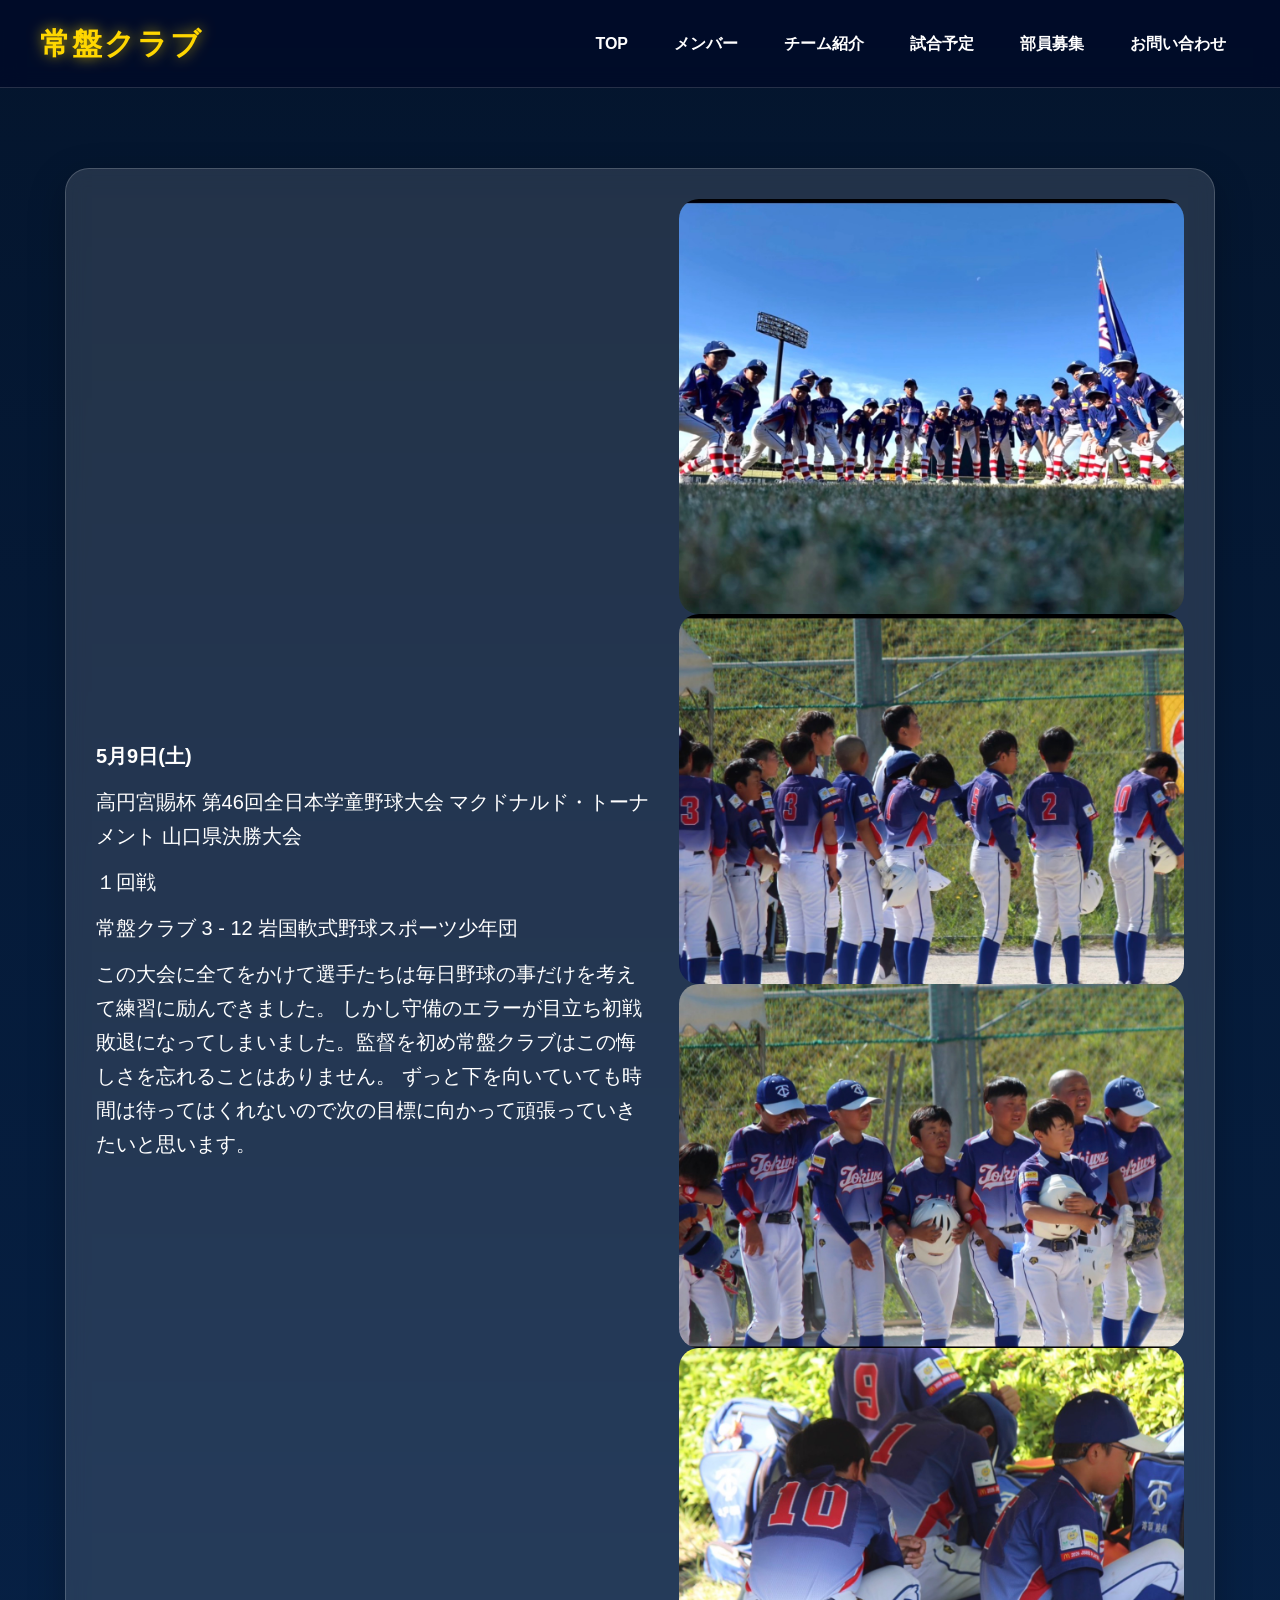
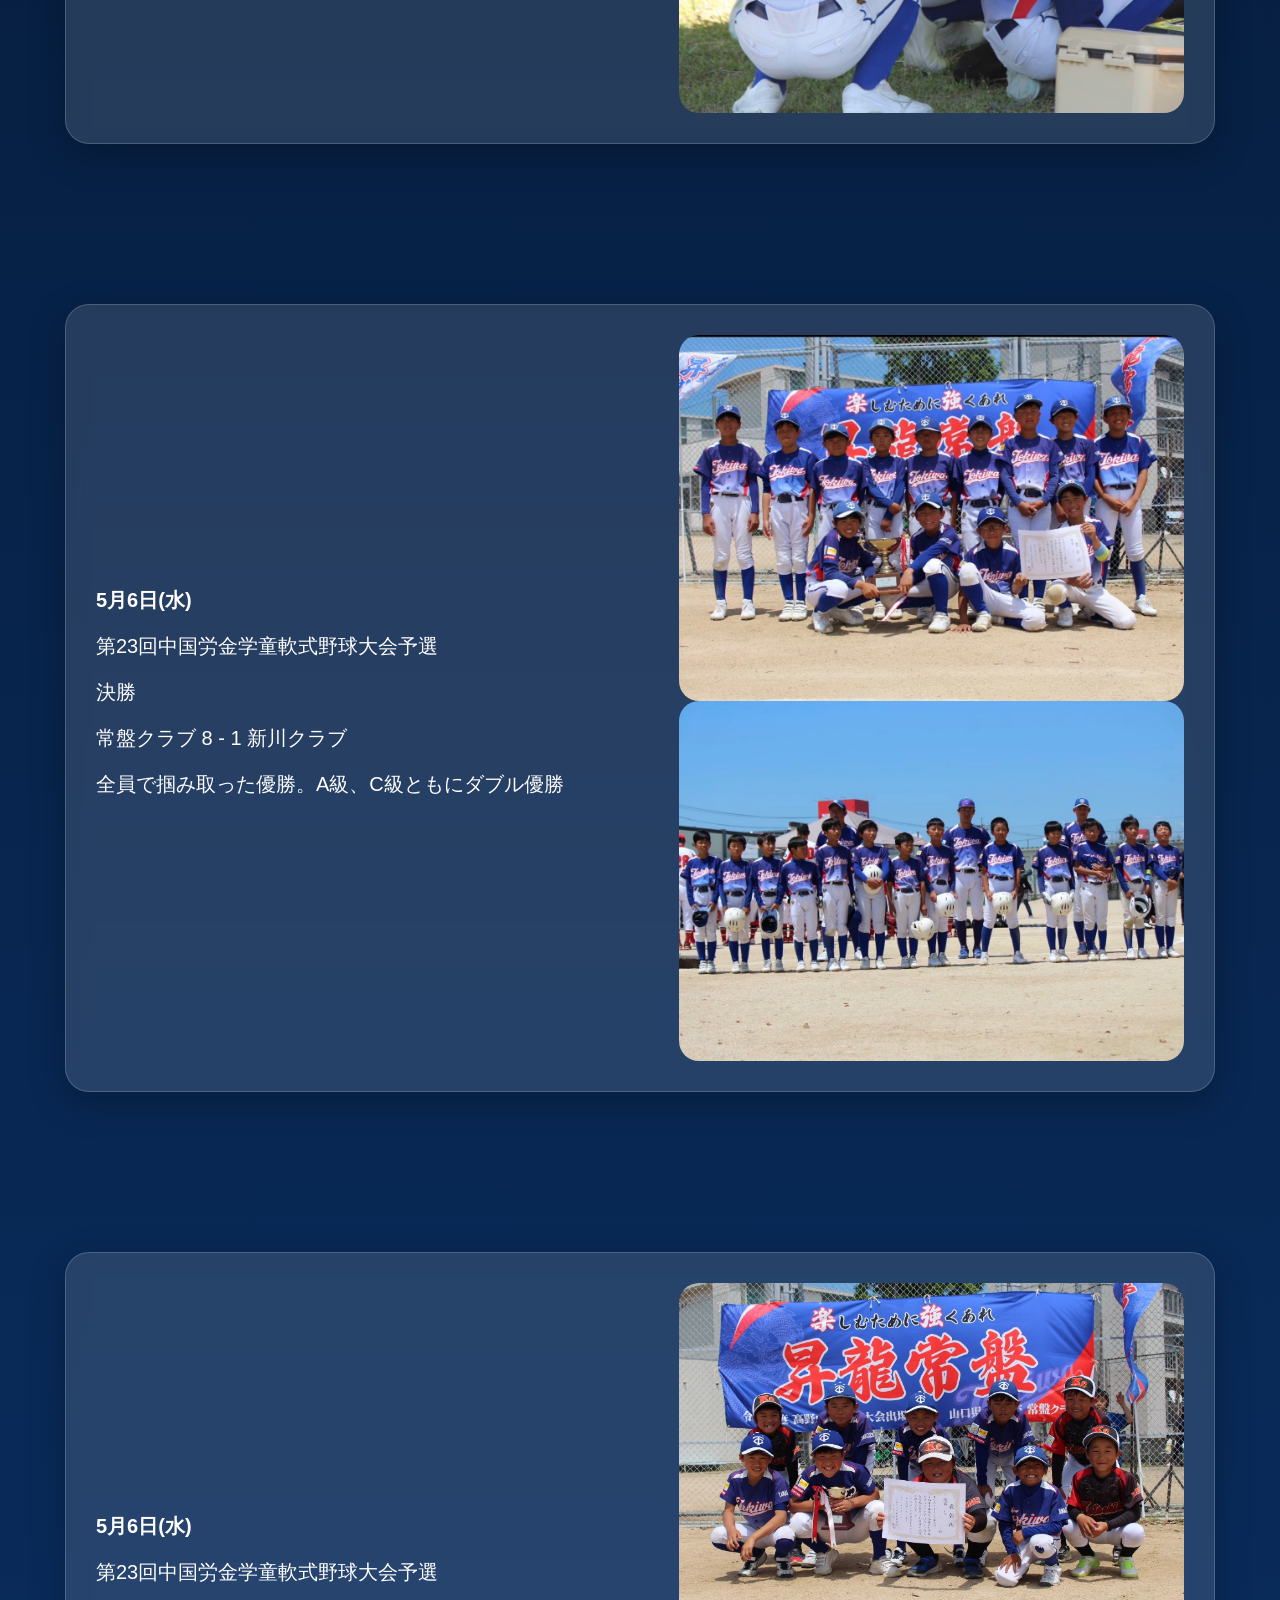
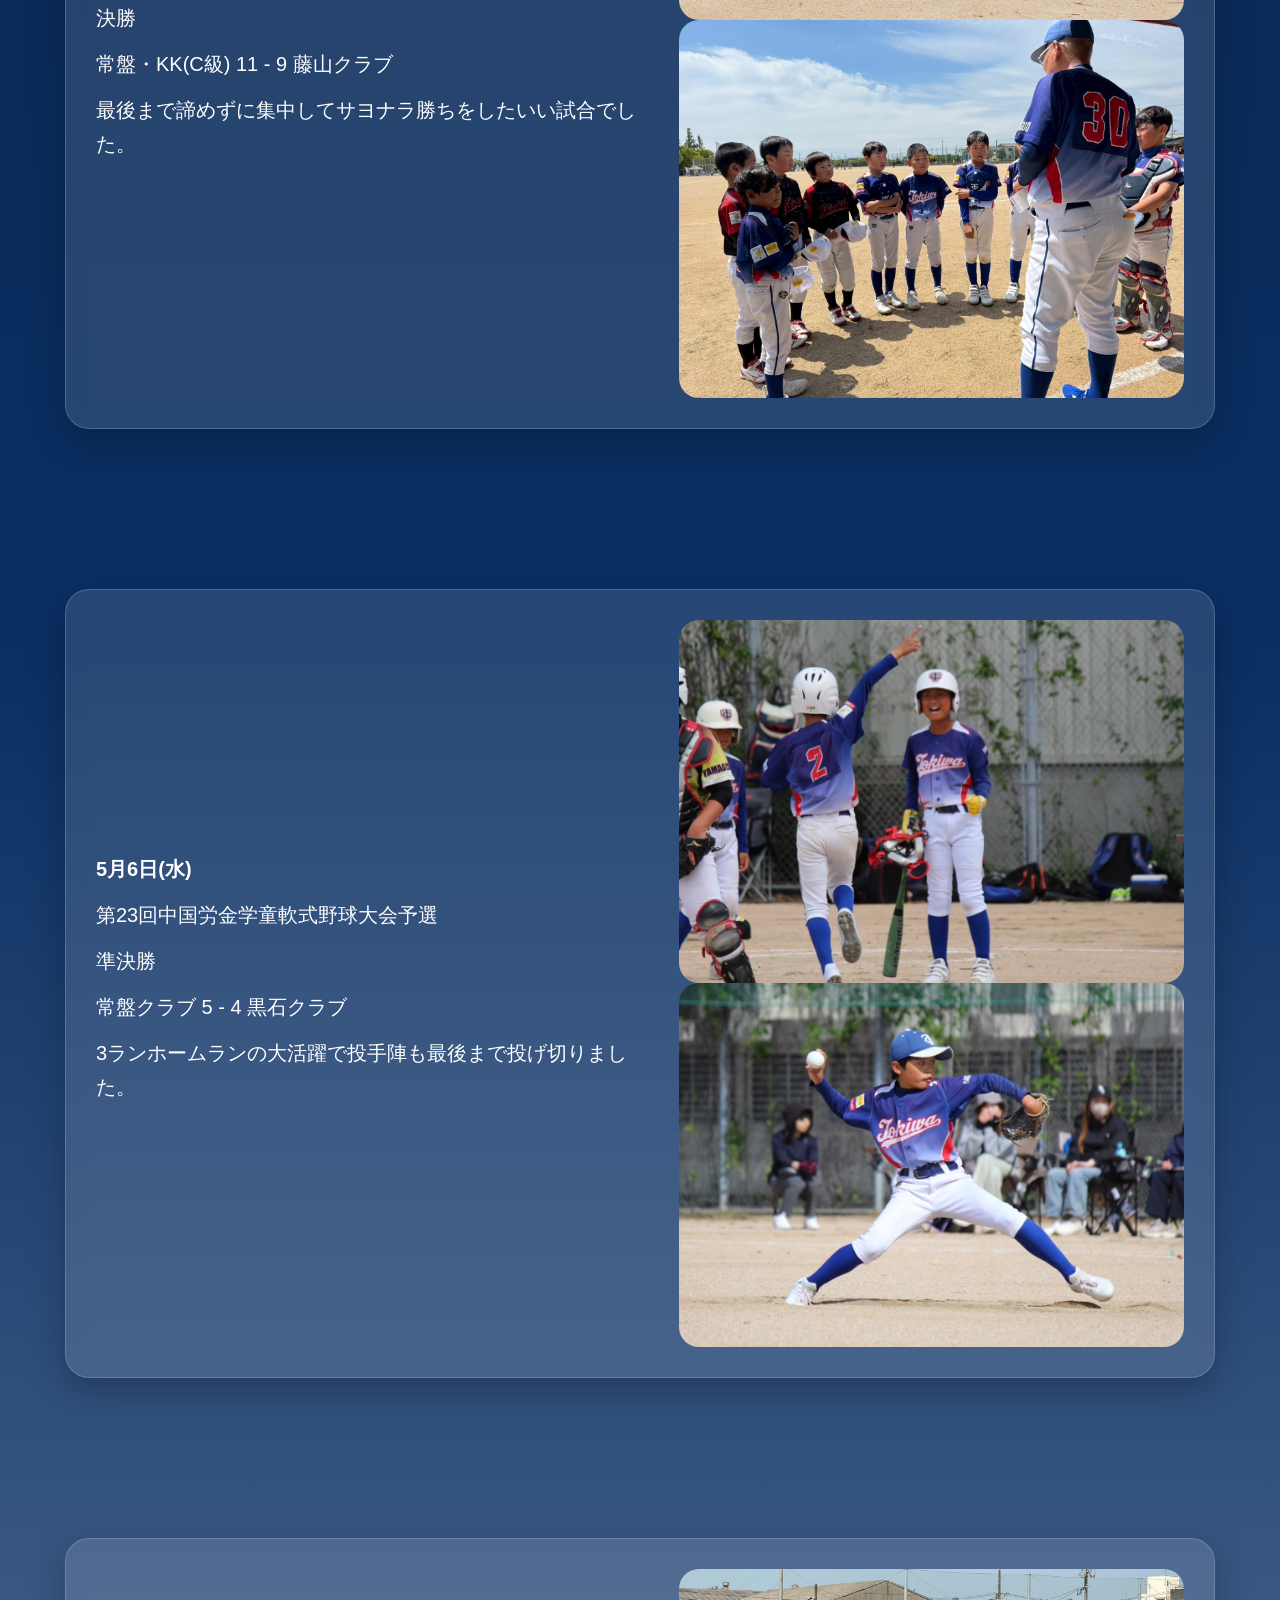
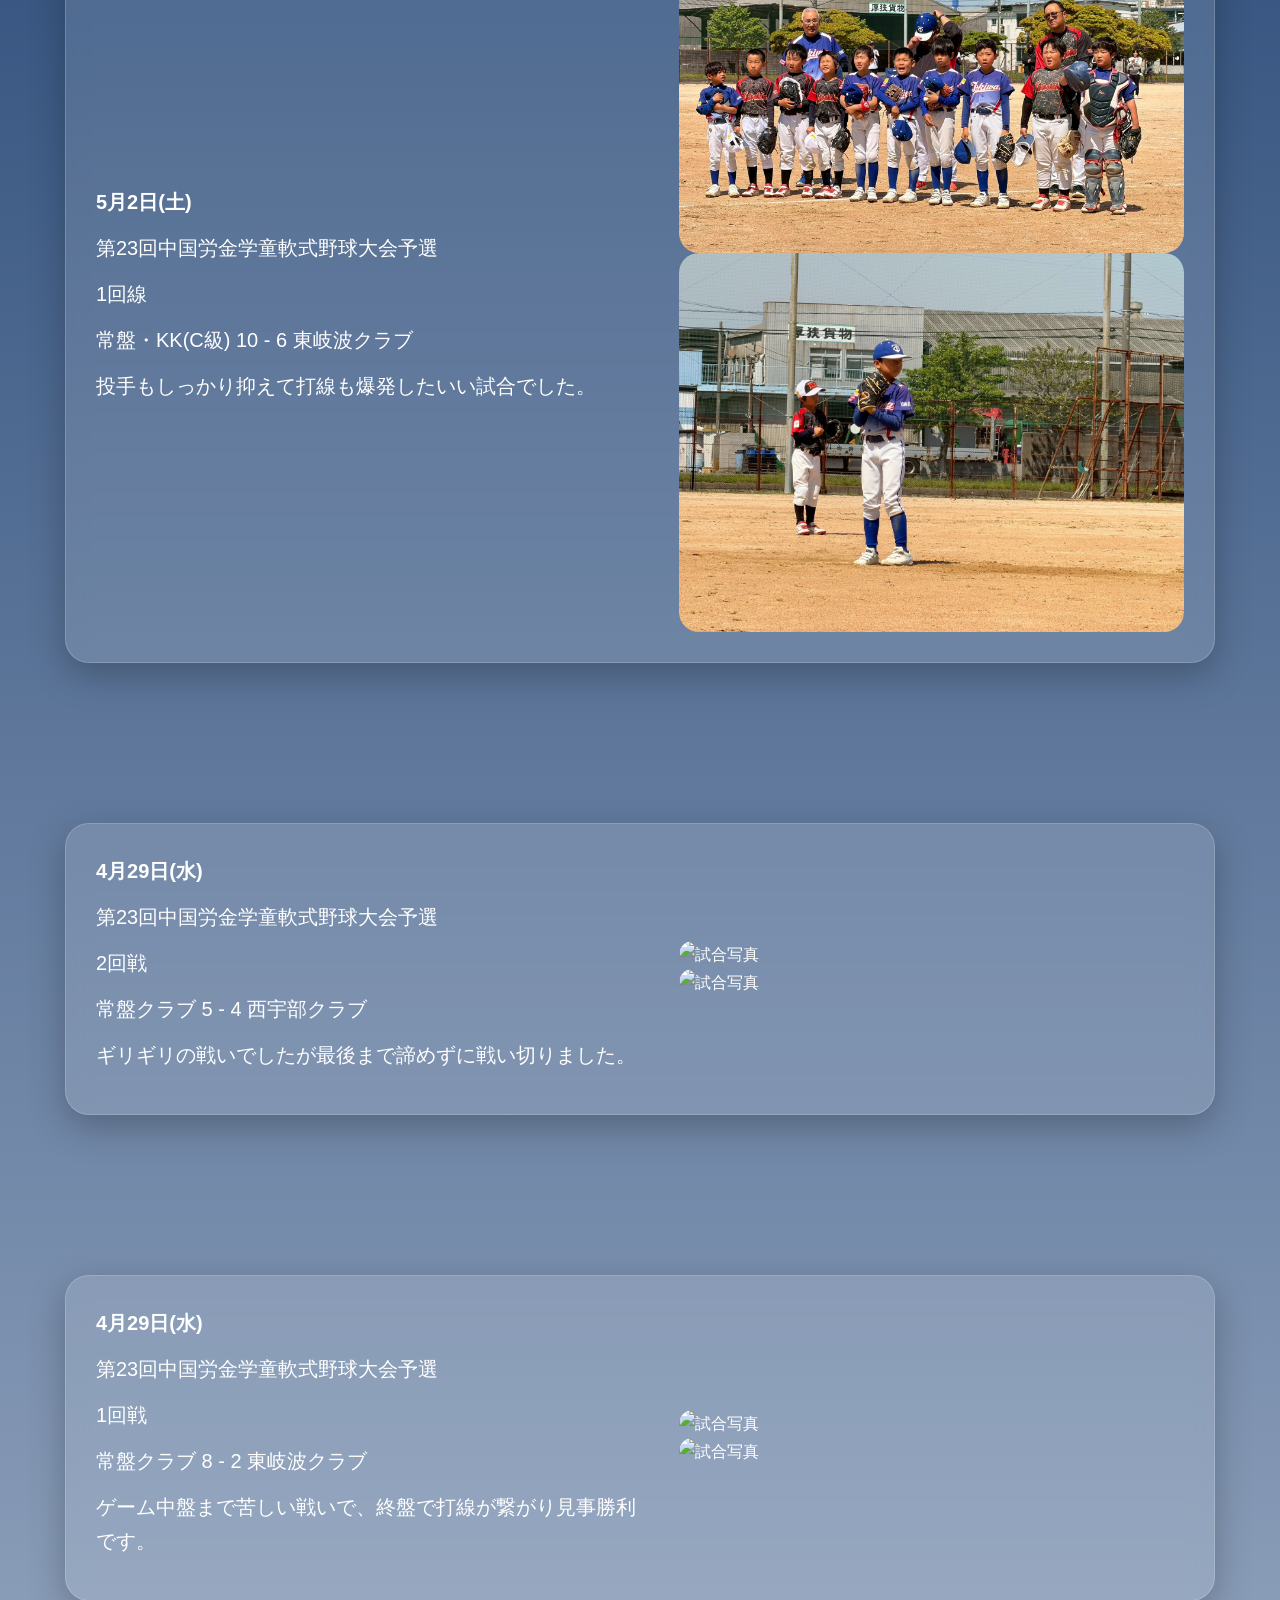
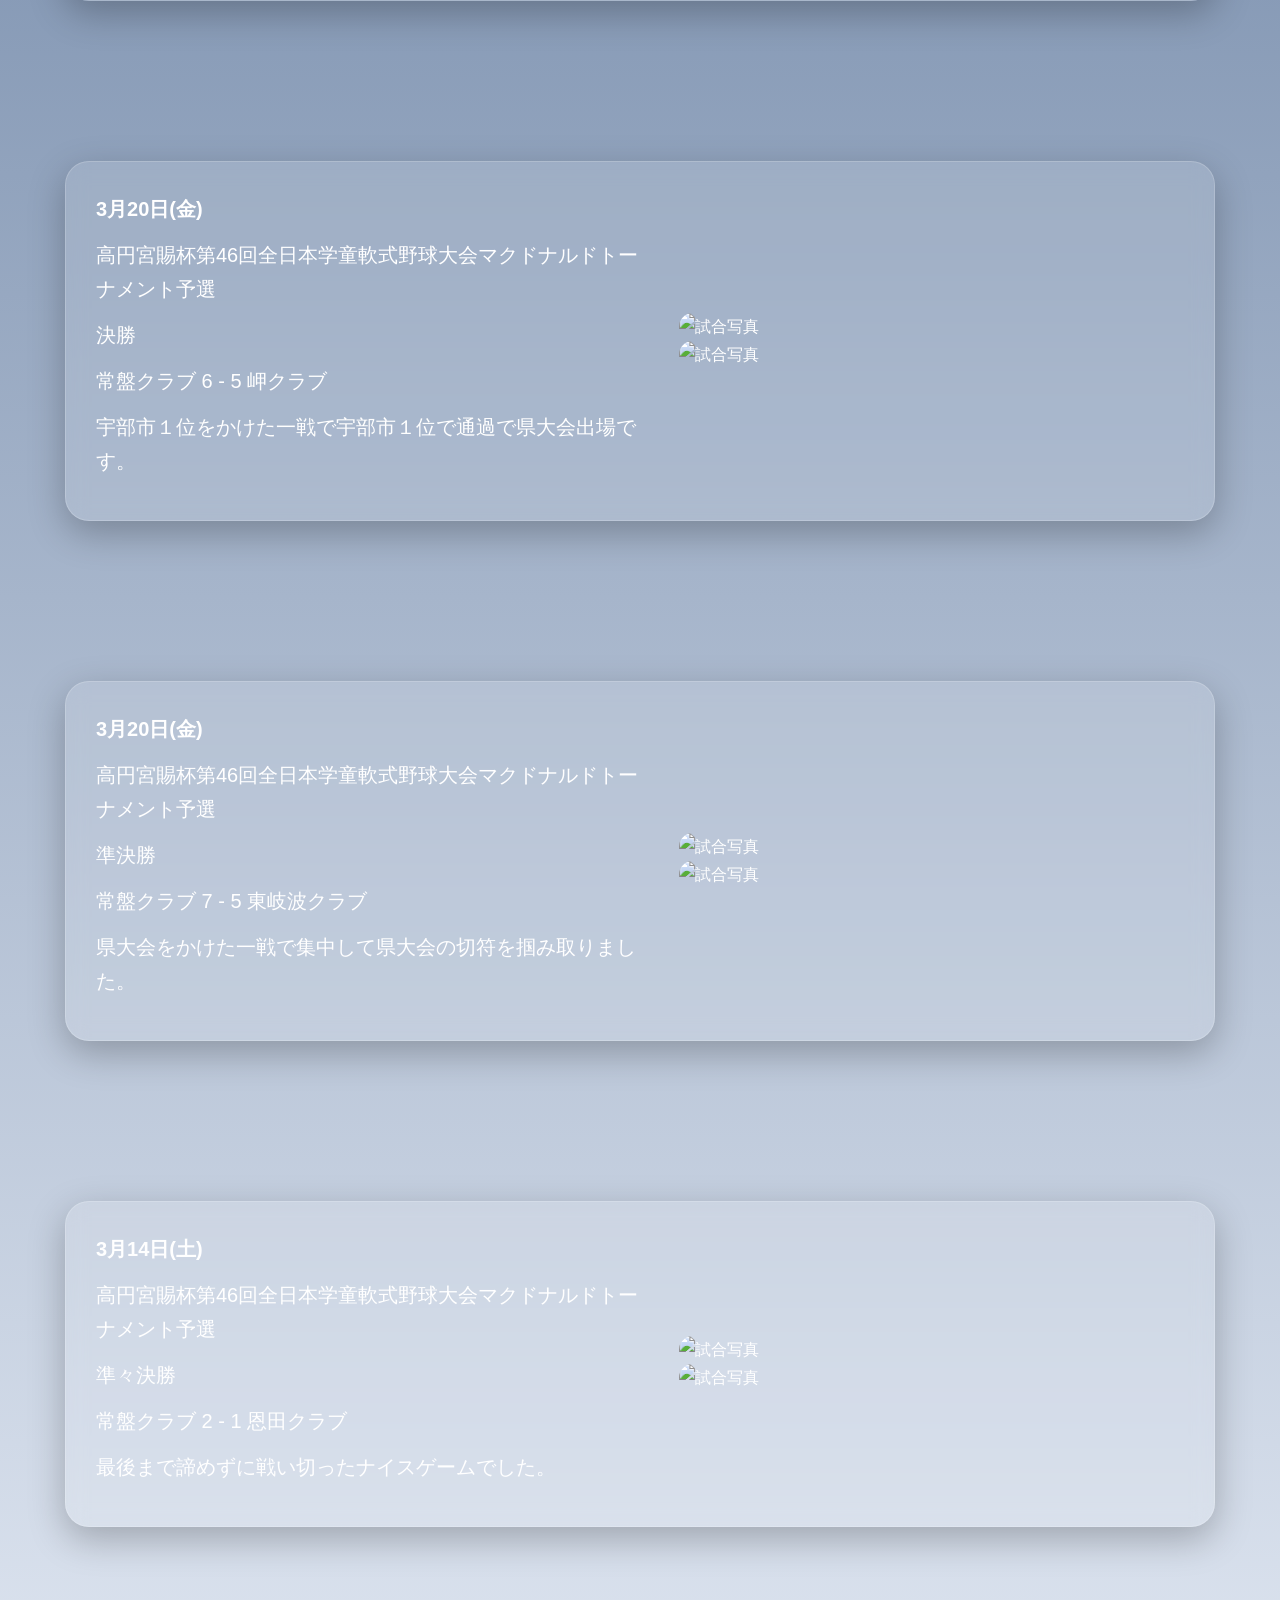
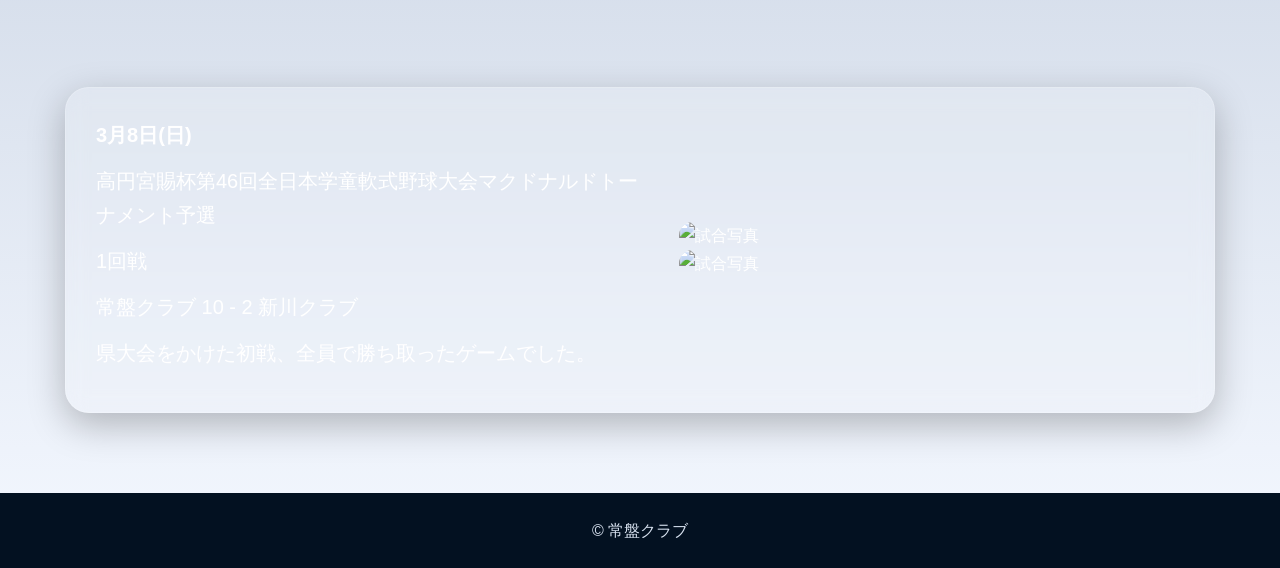
==== commit 2db74ef4: "Update results.html" ====
--- a/results.html
+++ b/results.html
@@ -32,7 +32,7 @@
         <p>１回戦
         <p>常盤クラブ 3 - 12 岩国軟式野球スポーツ少年団</p>
         <p>この大会に全てをかけて選手たちは毎日野球の事だけを考えて練習に励んできました。
-          しかし守備のエラーが目立ち初戦敗退になってしまいました。監督を初めこの悔しさを忘れることはありません。
+          しかし守備のエラーが目立ち初戦敗退になってしまいました。監督を初め常盤クラブはこの悔しさを忘れることはありません。
           ずっと下を向いていても時間は待ってはくれないので次の目標に向かって頑張っていきたいと思います。</p>
       </div>
       <div class="image">
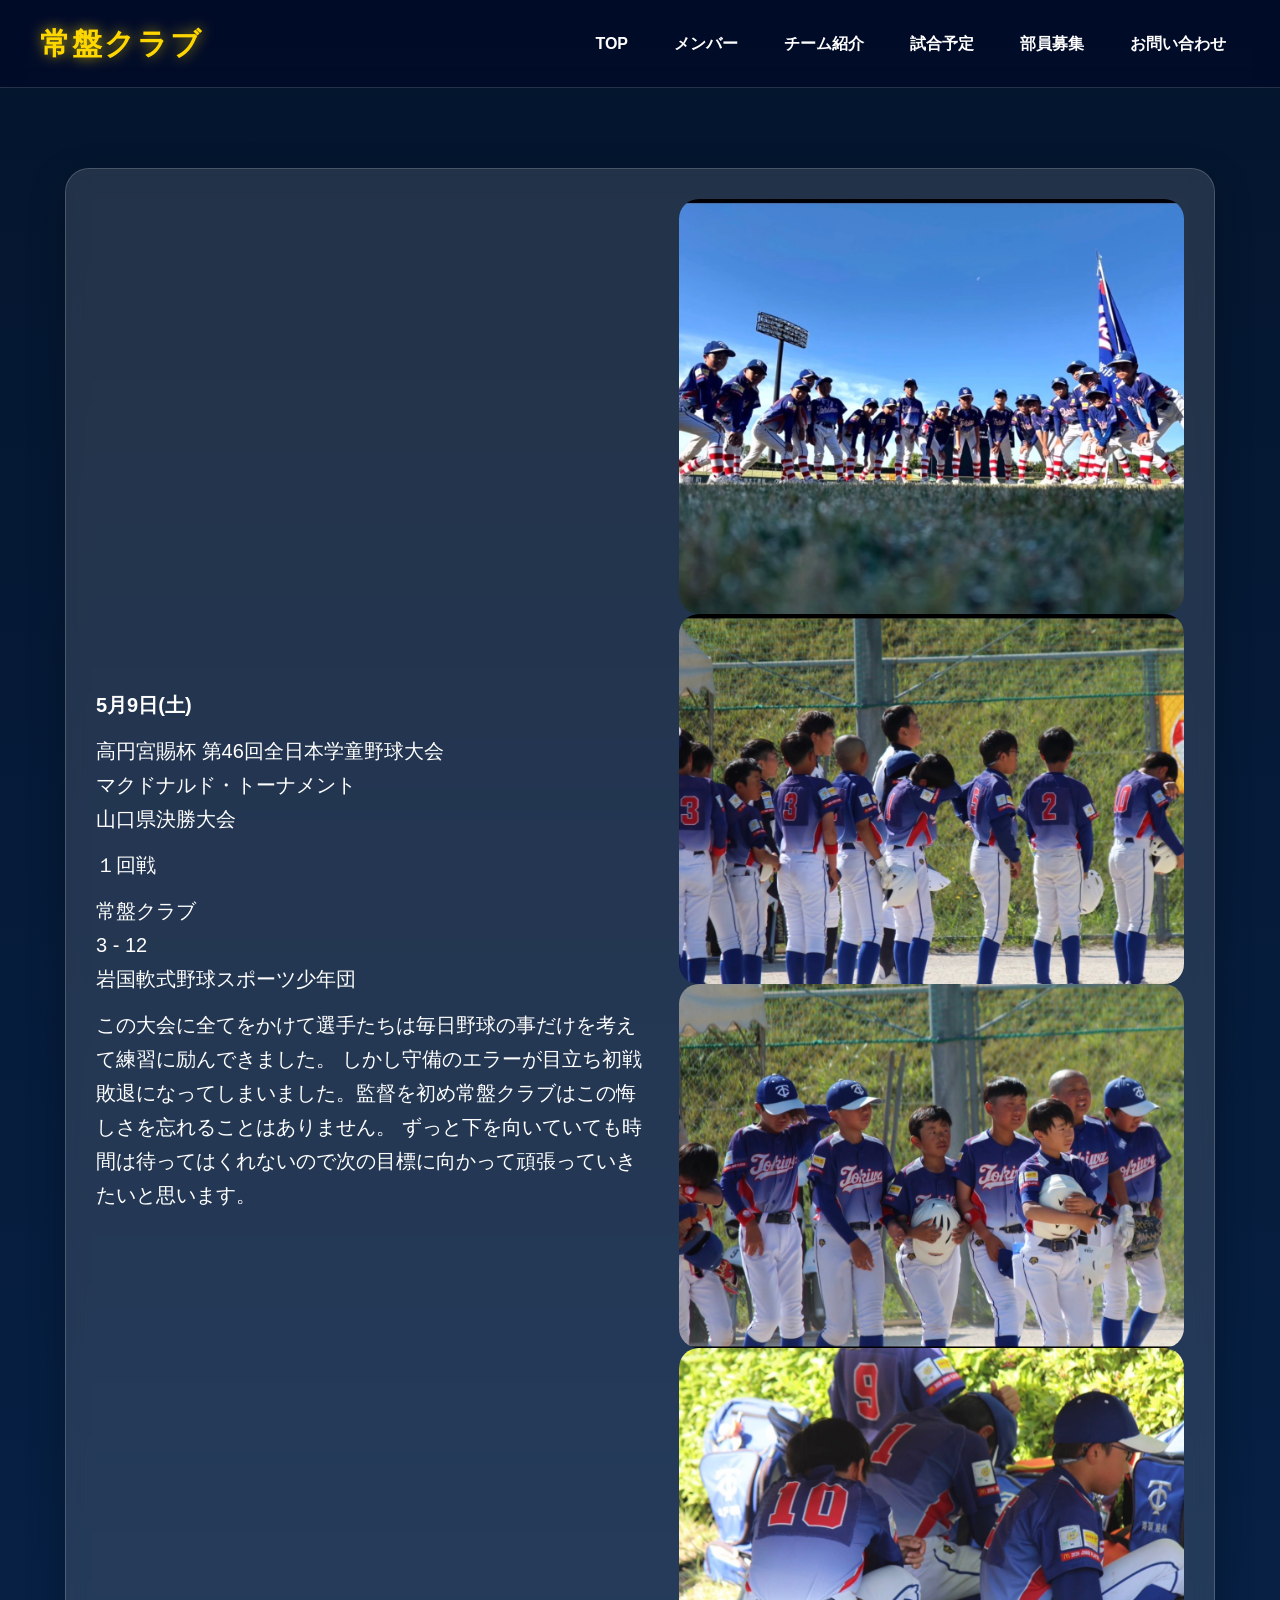
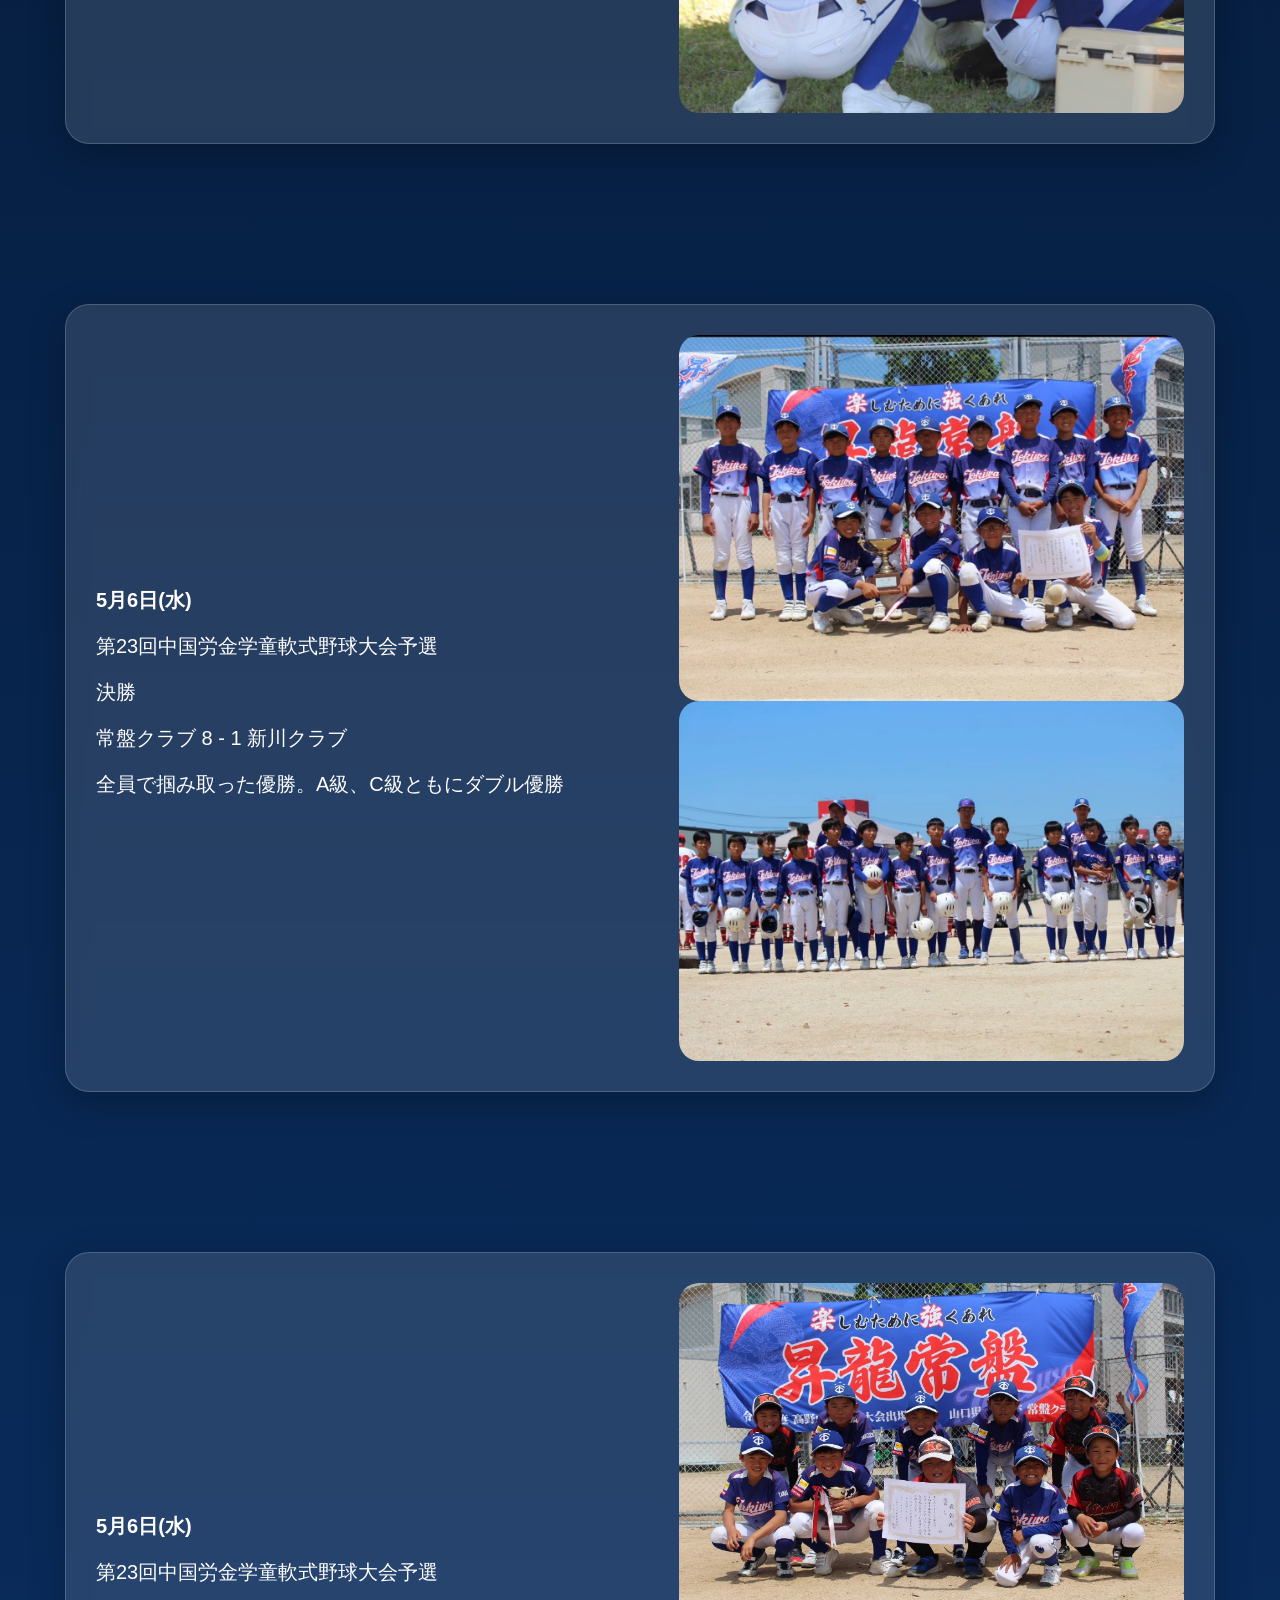
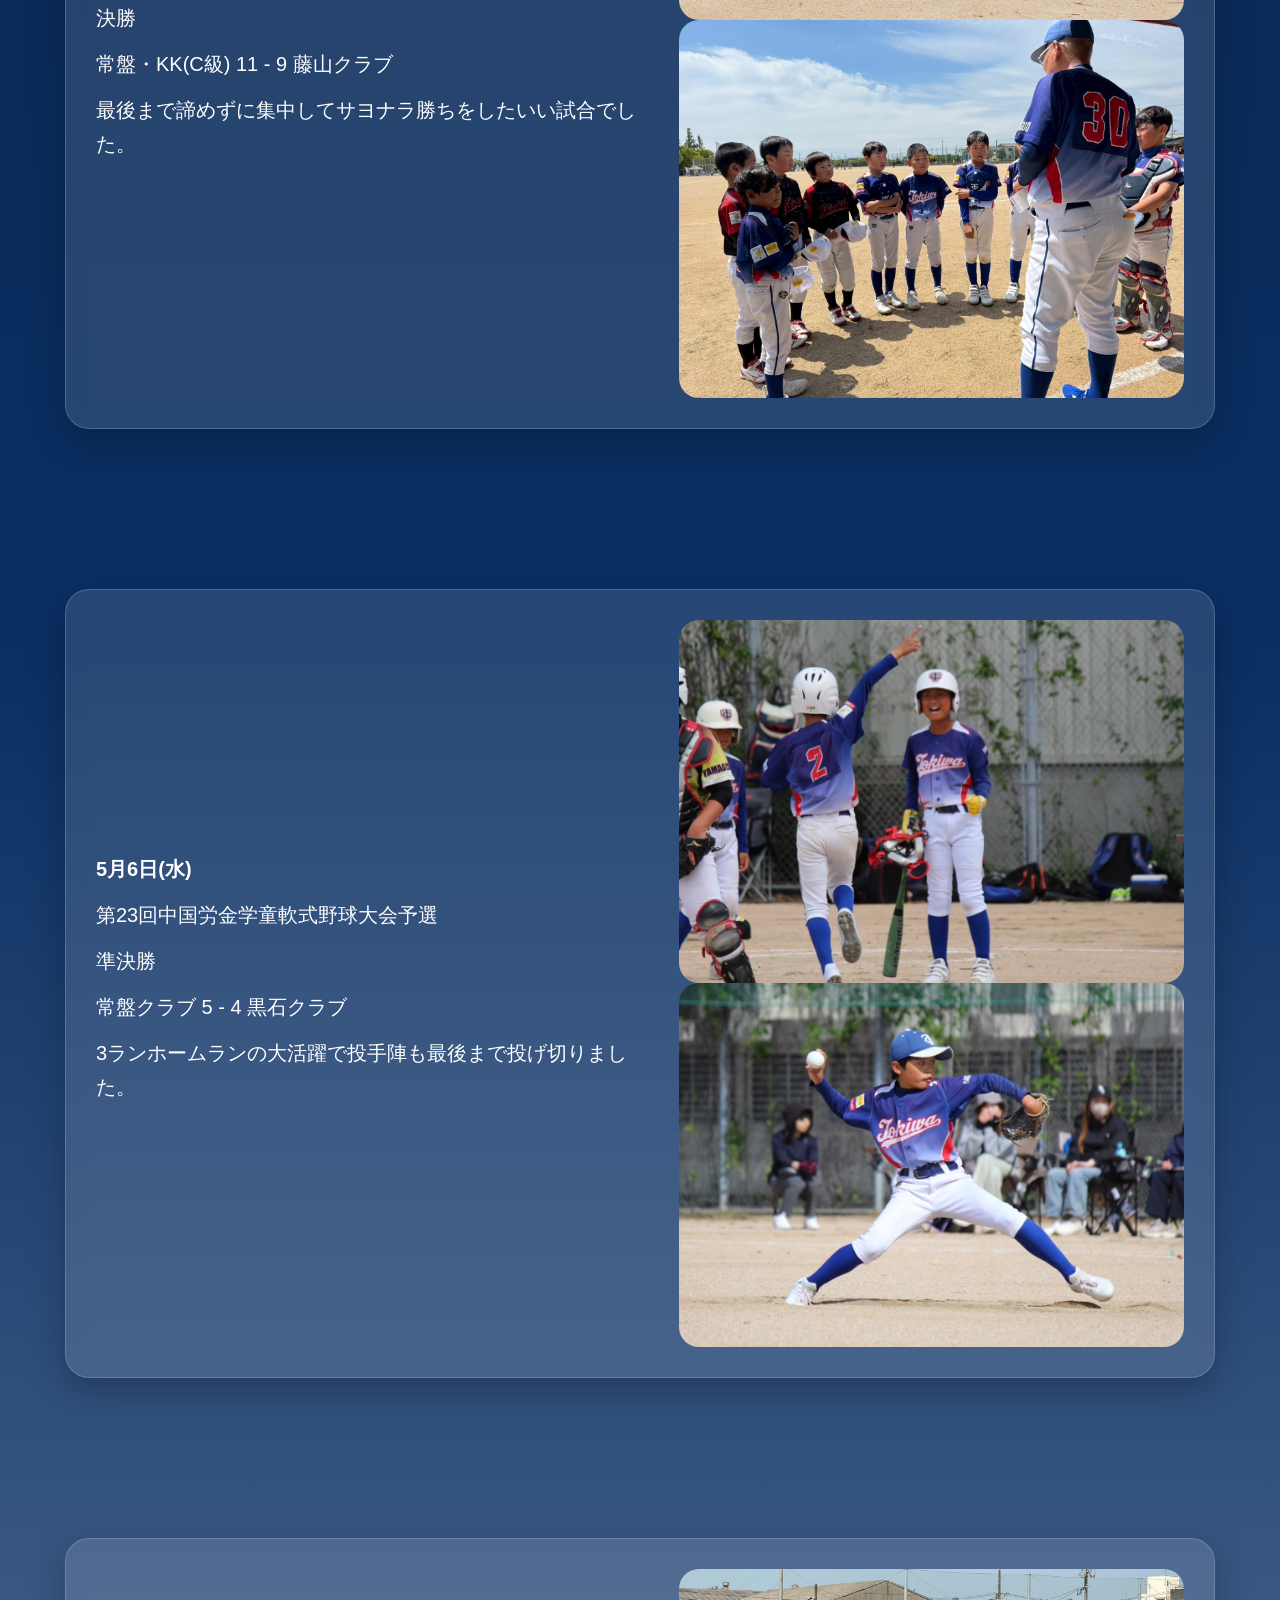
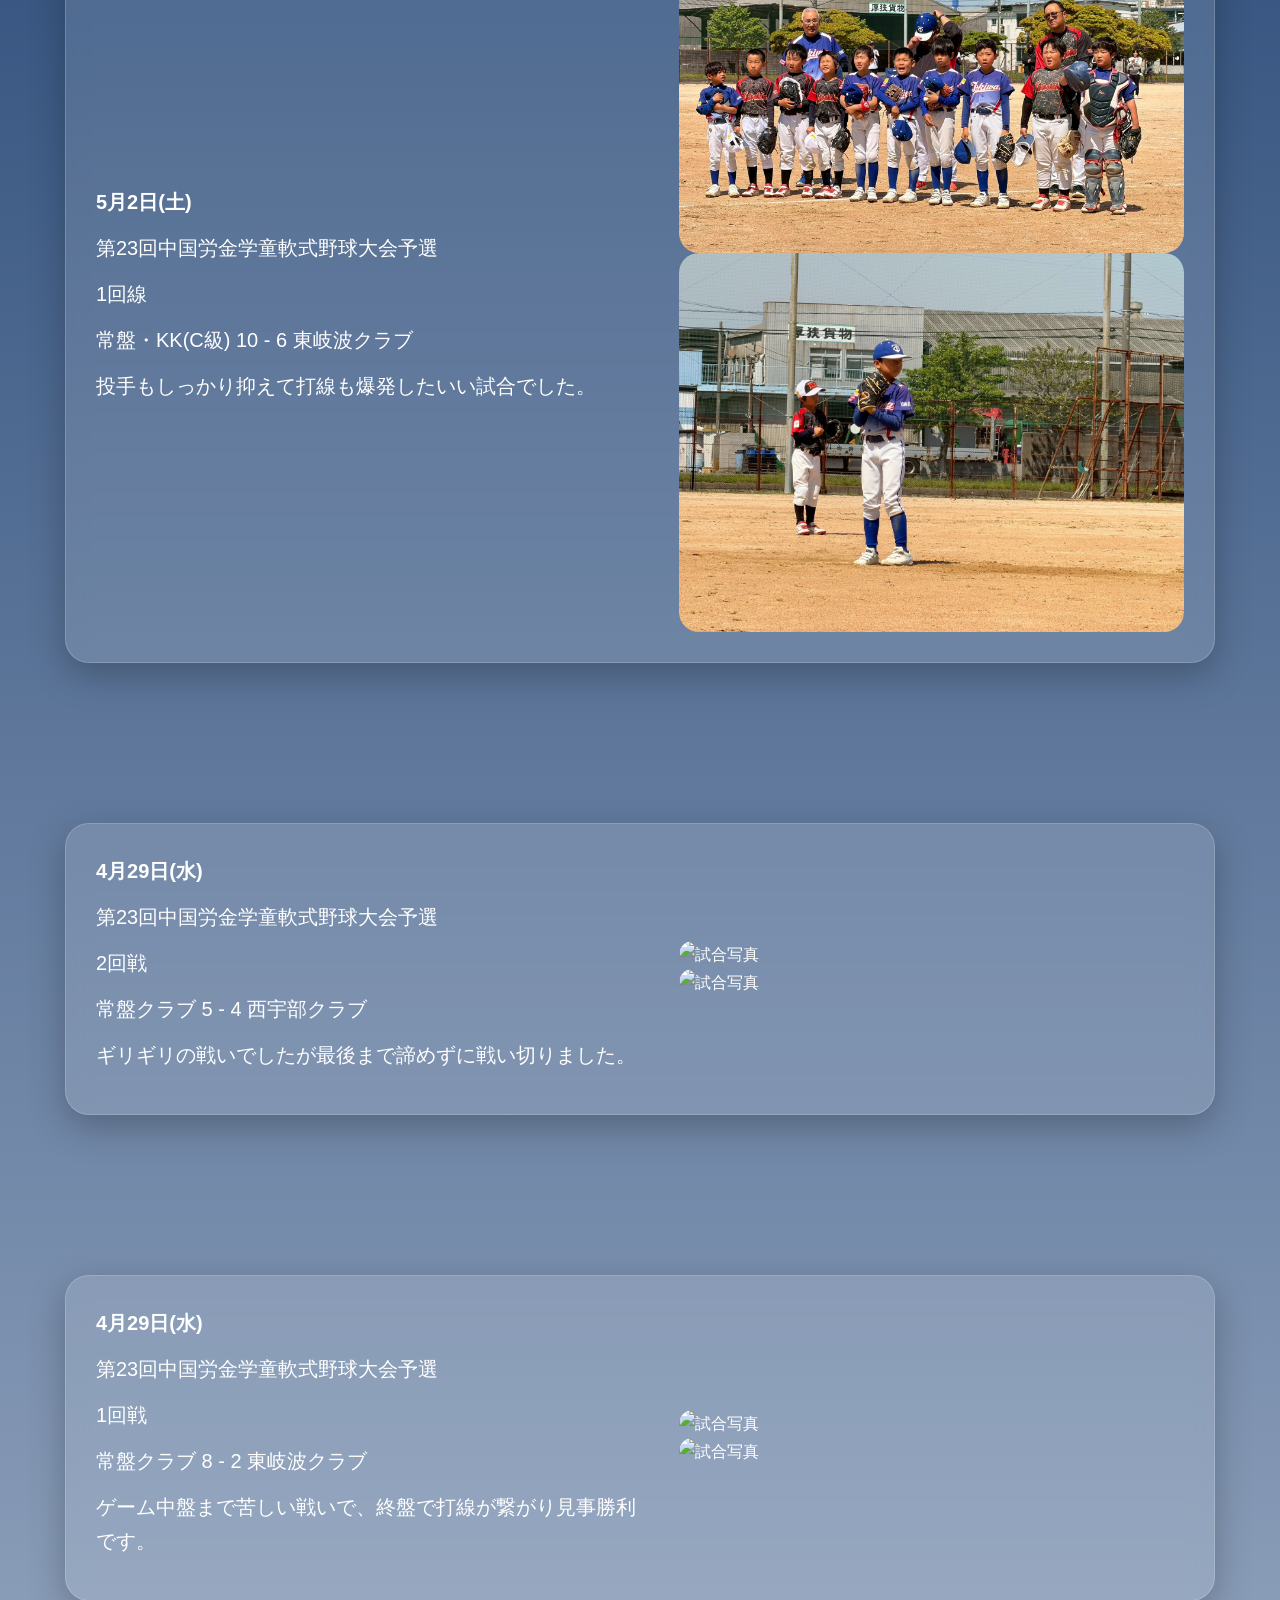
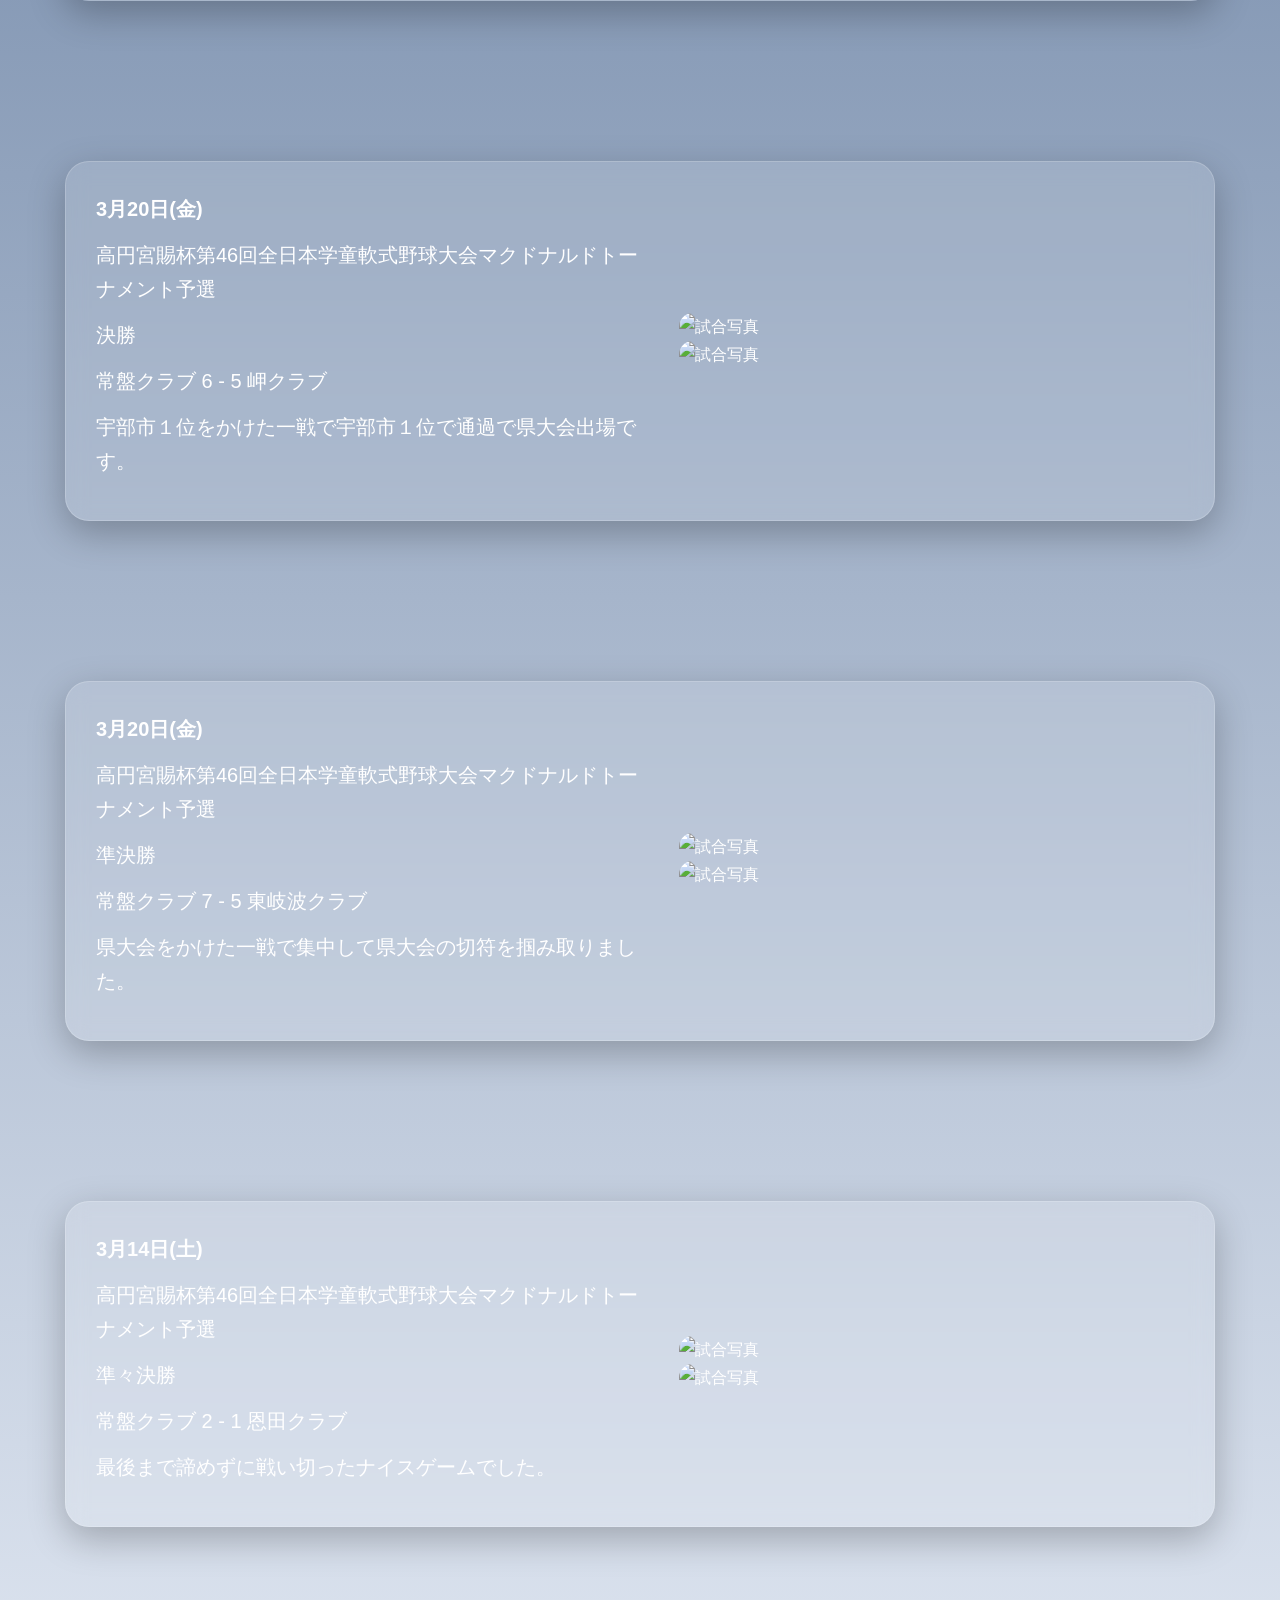
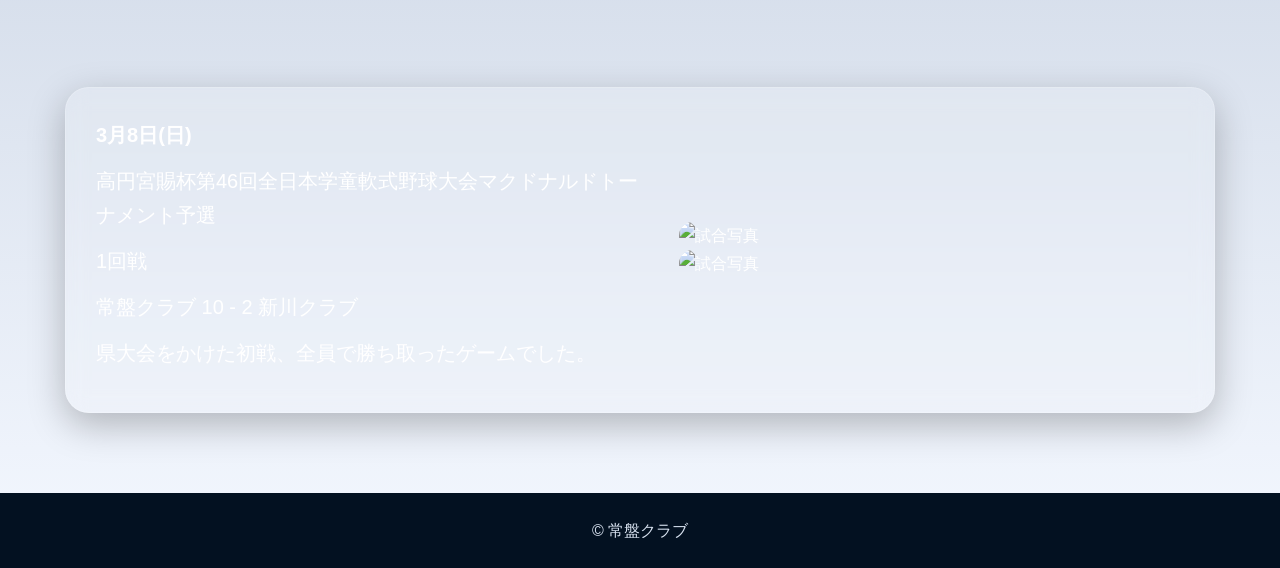
==== commit 183e50f3: "Update results.html" ====
--- a/results.html
+++ b/results.html
@@ -27,10 +27,16 @@
         <p><strong>5月9日(土)</strong></p>
         <p>高円宮賜杯
           第46回全日本学童野球大会
+          <br>
           マクドナルド・トーナメント
+          <br>
           山口県決勝大会
         <p>１回戦
-        <p>常盤クラブ 3 - 12 岩国軟式野球スポーツ少年団</p>
+        <p>常盤クラブ
+          <br>
+          3 - 12
+          <br>
+          岩国軟式野球スポーツ少年団</p>
         <p>この大会に全てをかけて選手たちは毎日野球の事だけを考えて練習に励んできました。
           しかし守備のエラーが目立ち初戦敗退になってしまいました。監督を初め常盤クラブはこの悔しさを忘れることはありません。
           ずっと下を向いていても時間は待ってはくれないので次の目標に向かって頑張っていきたいと思います。</p>
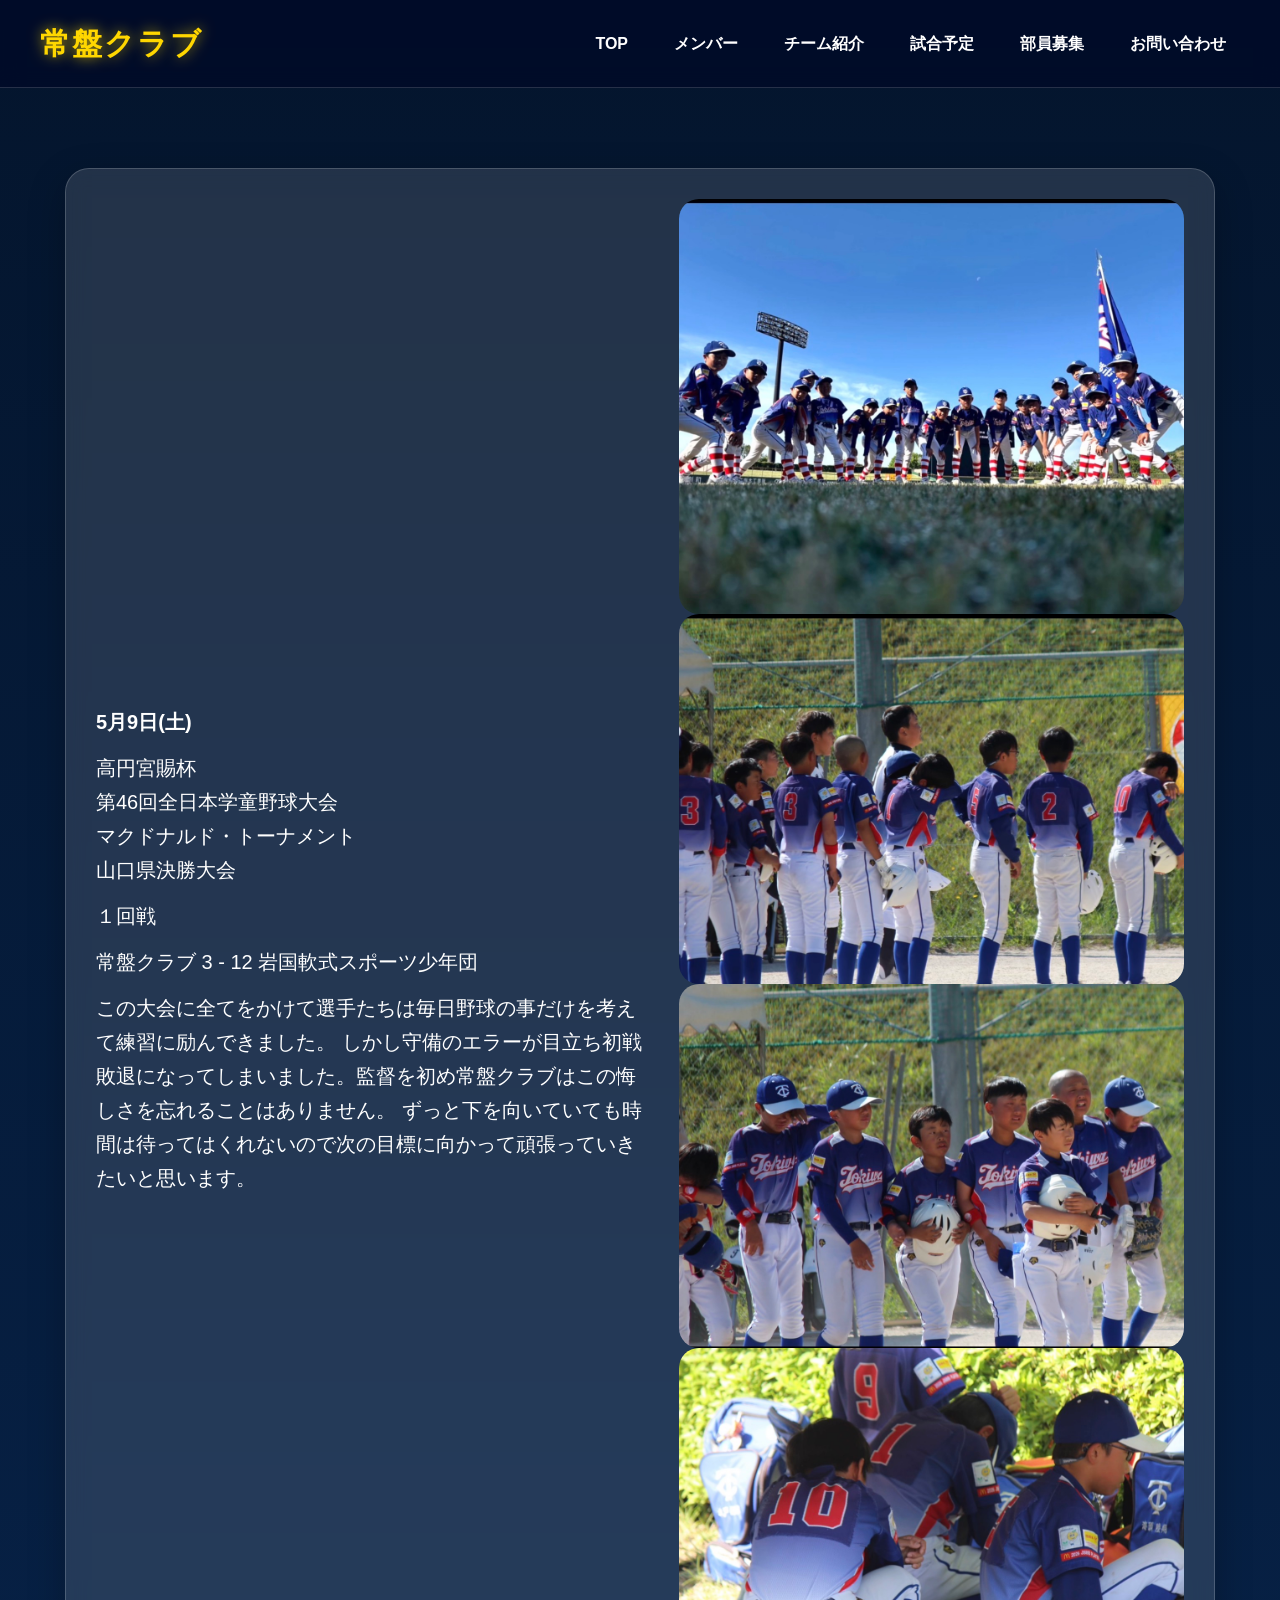
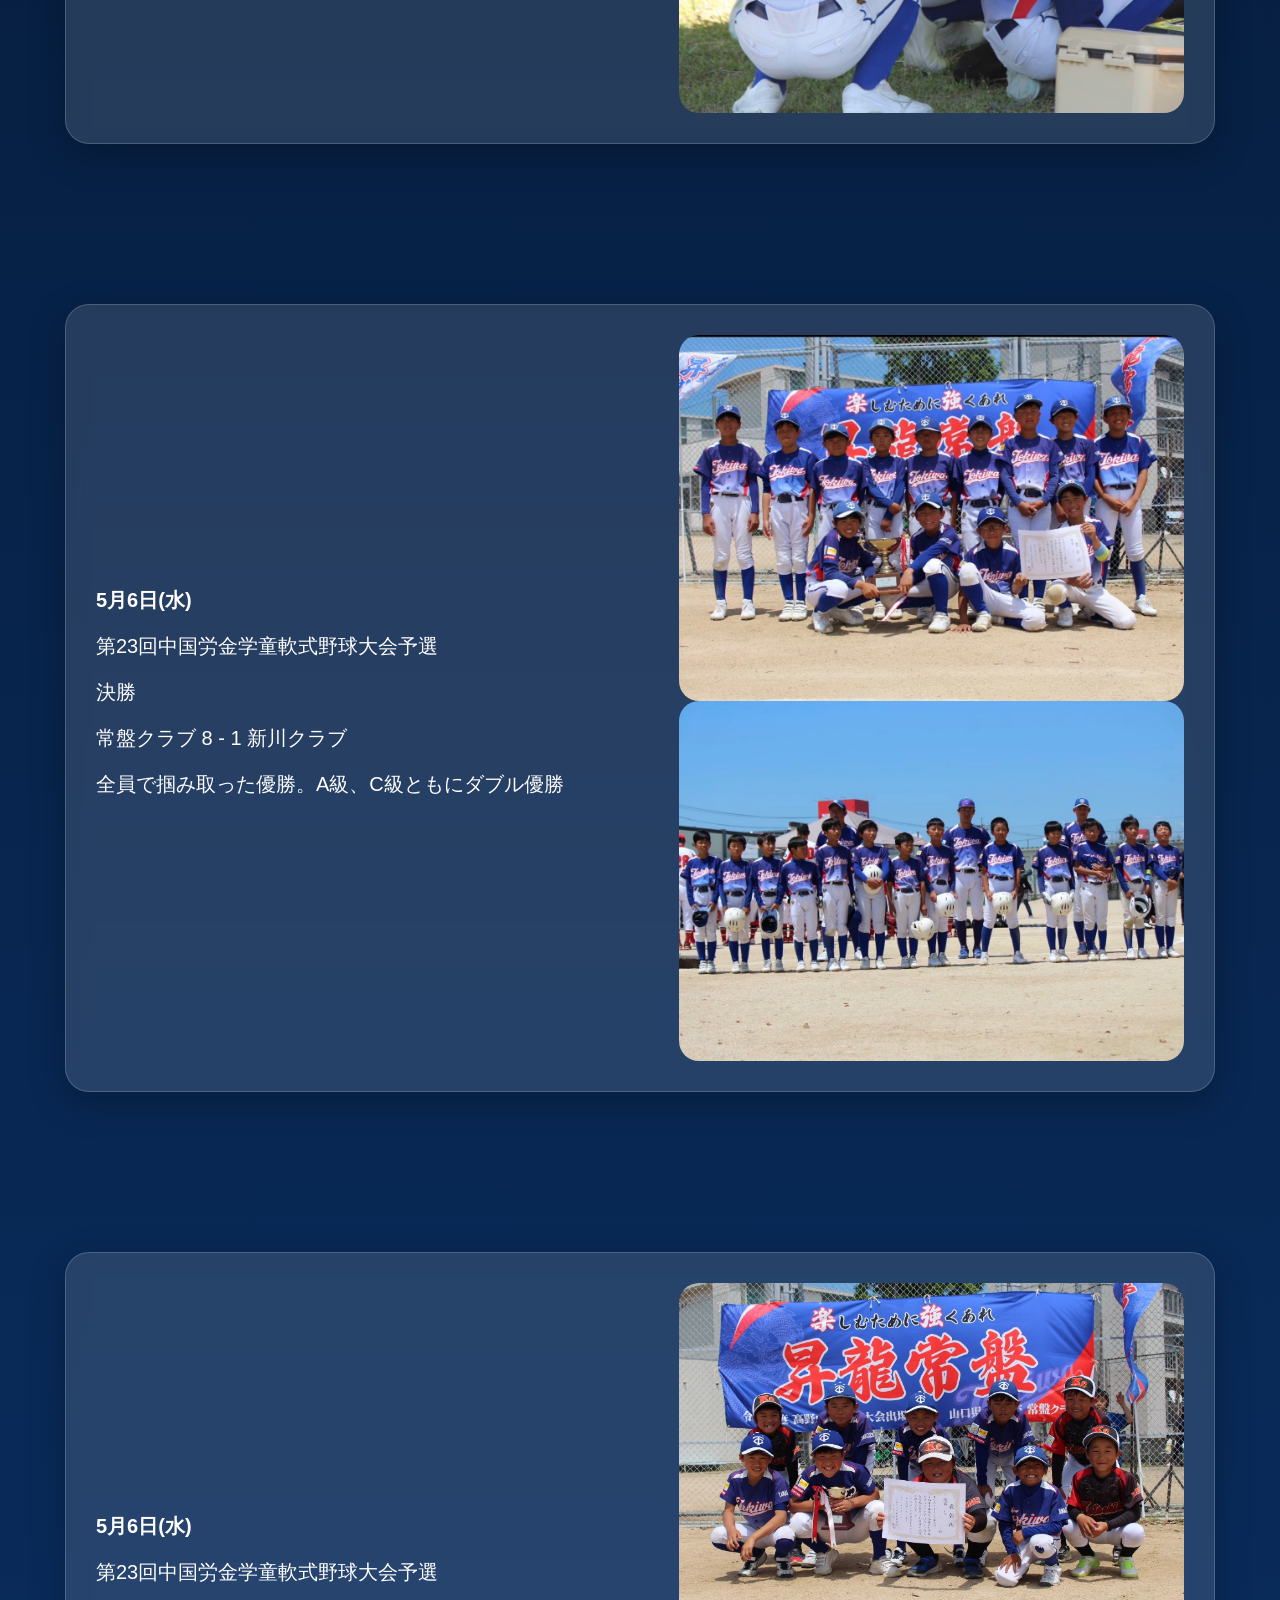
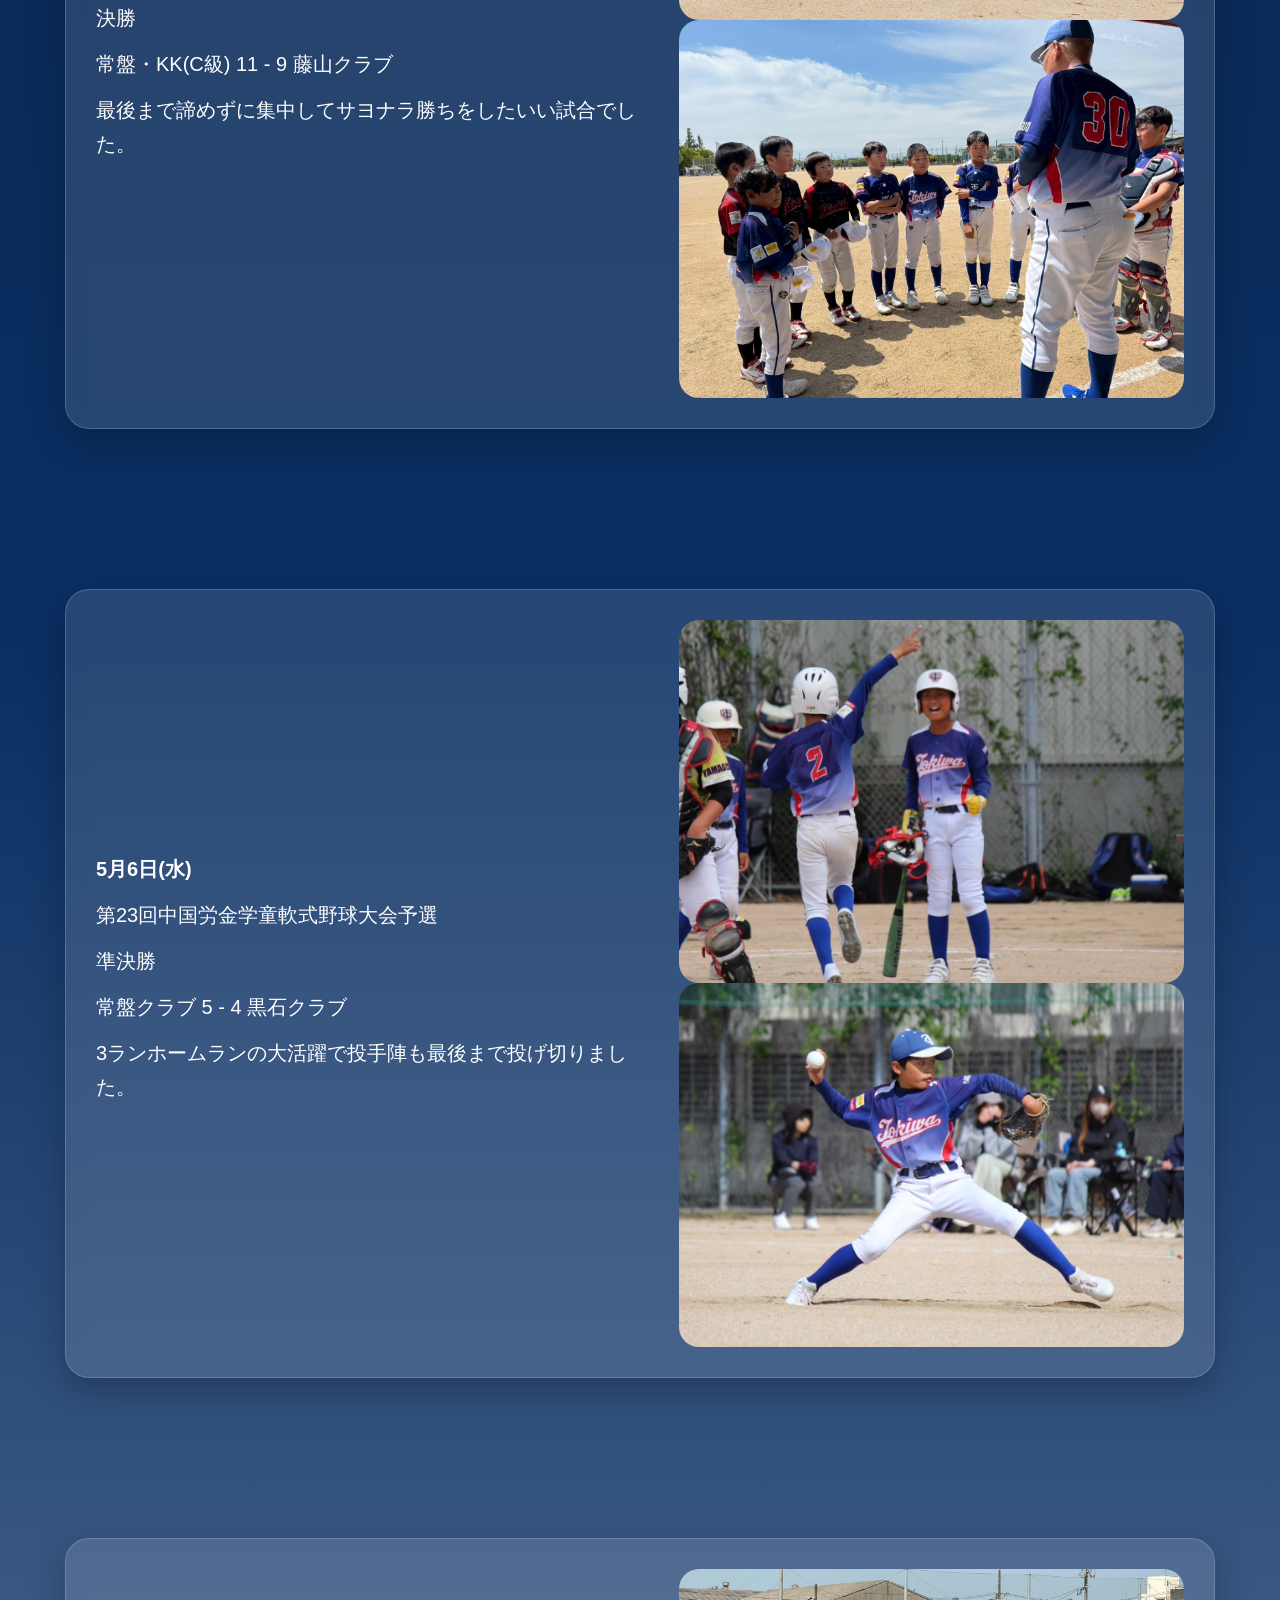
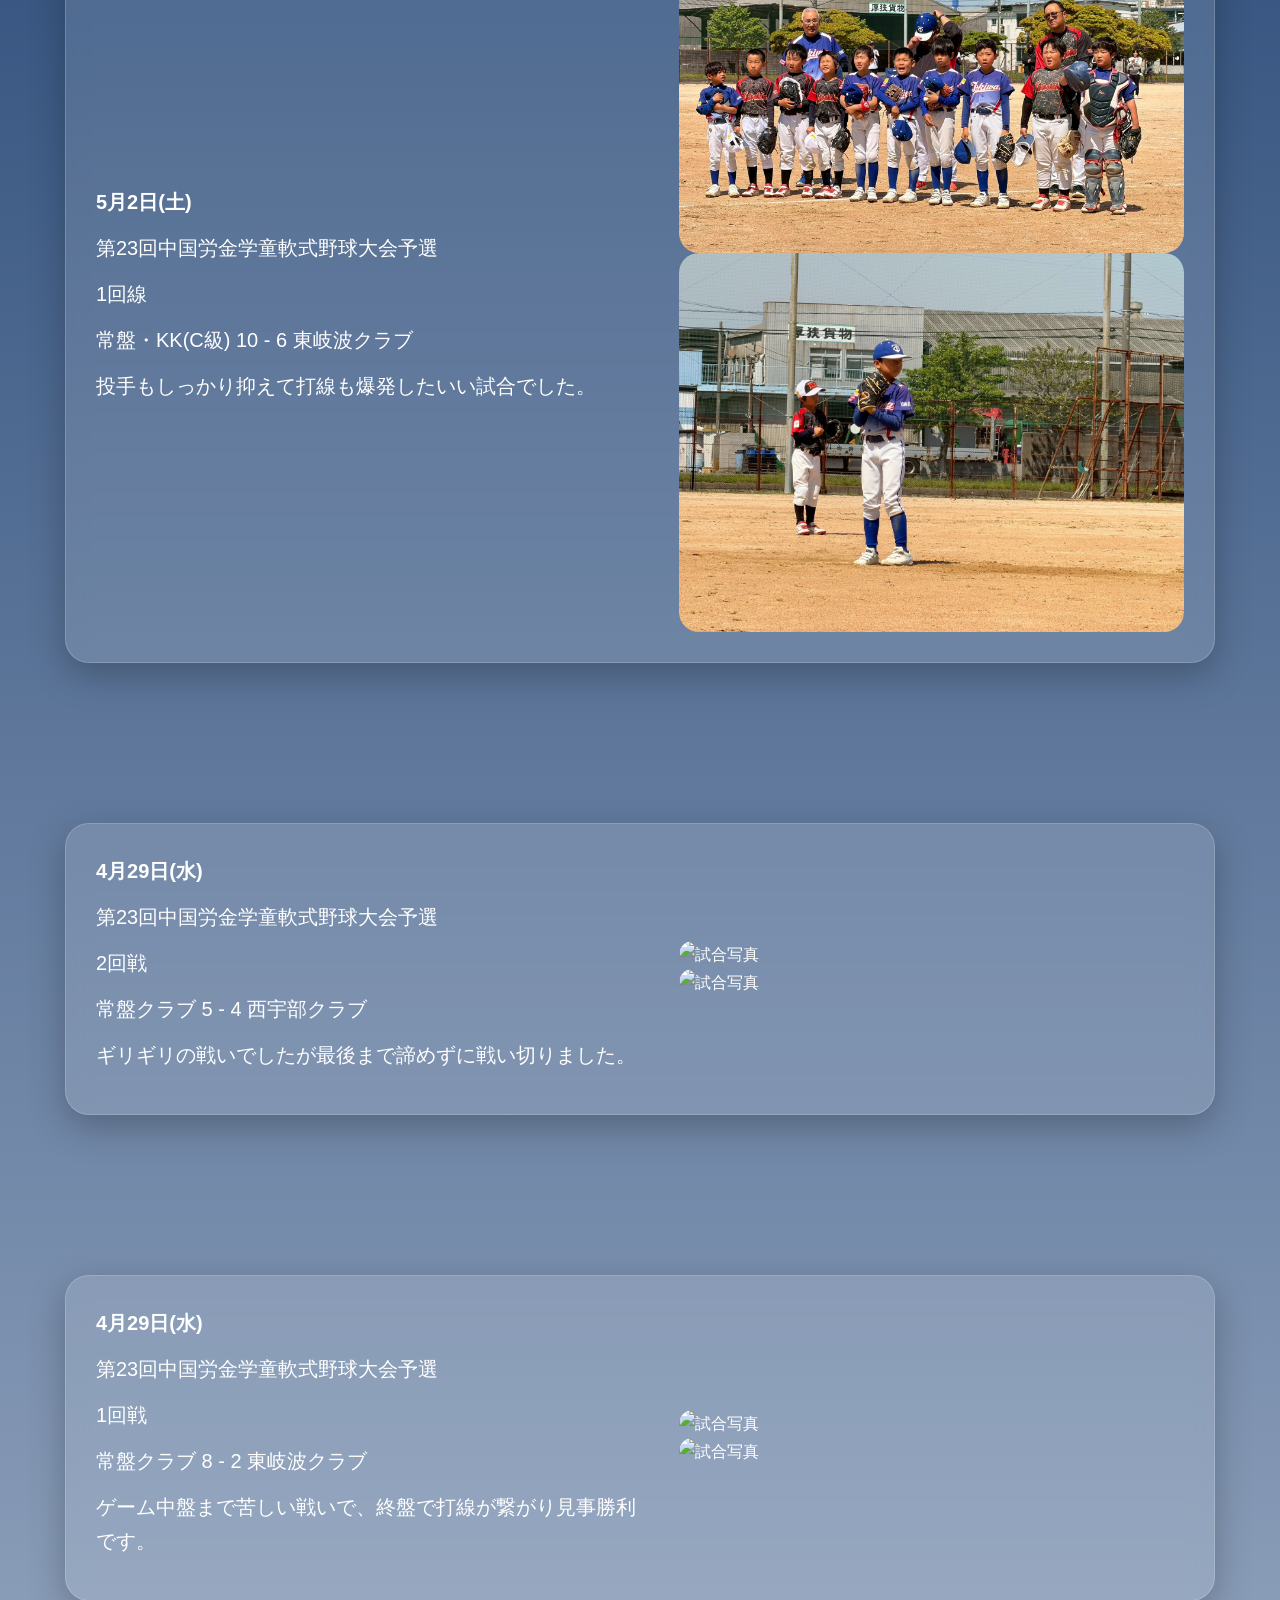
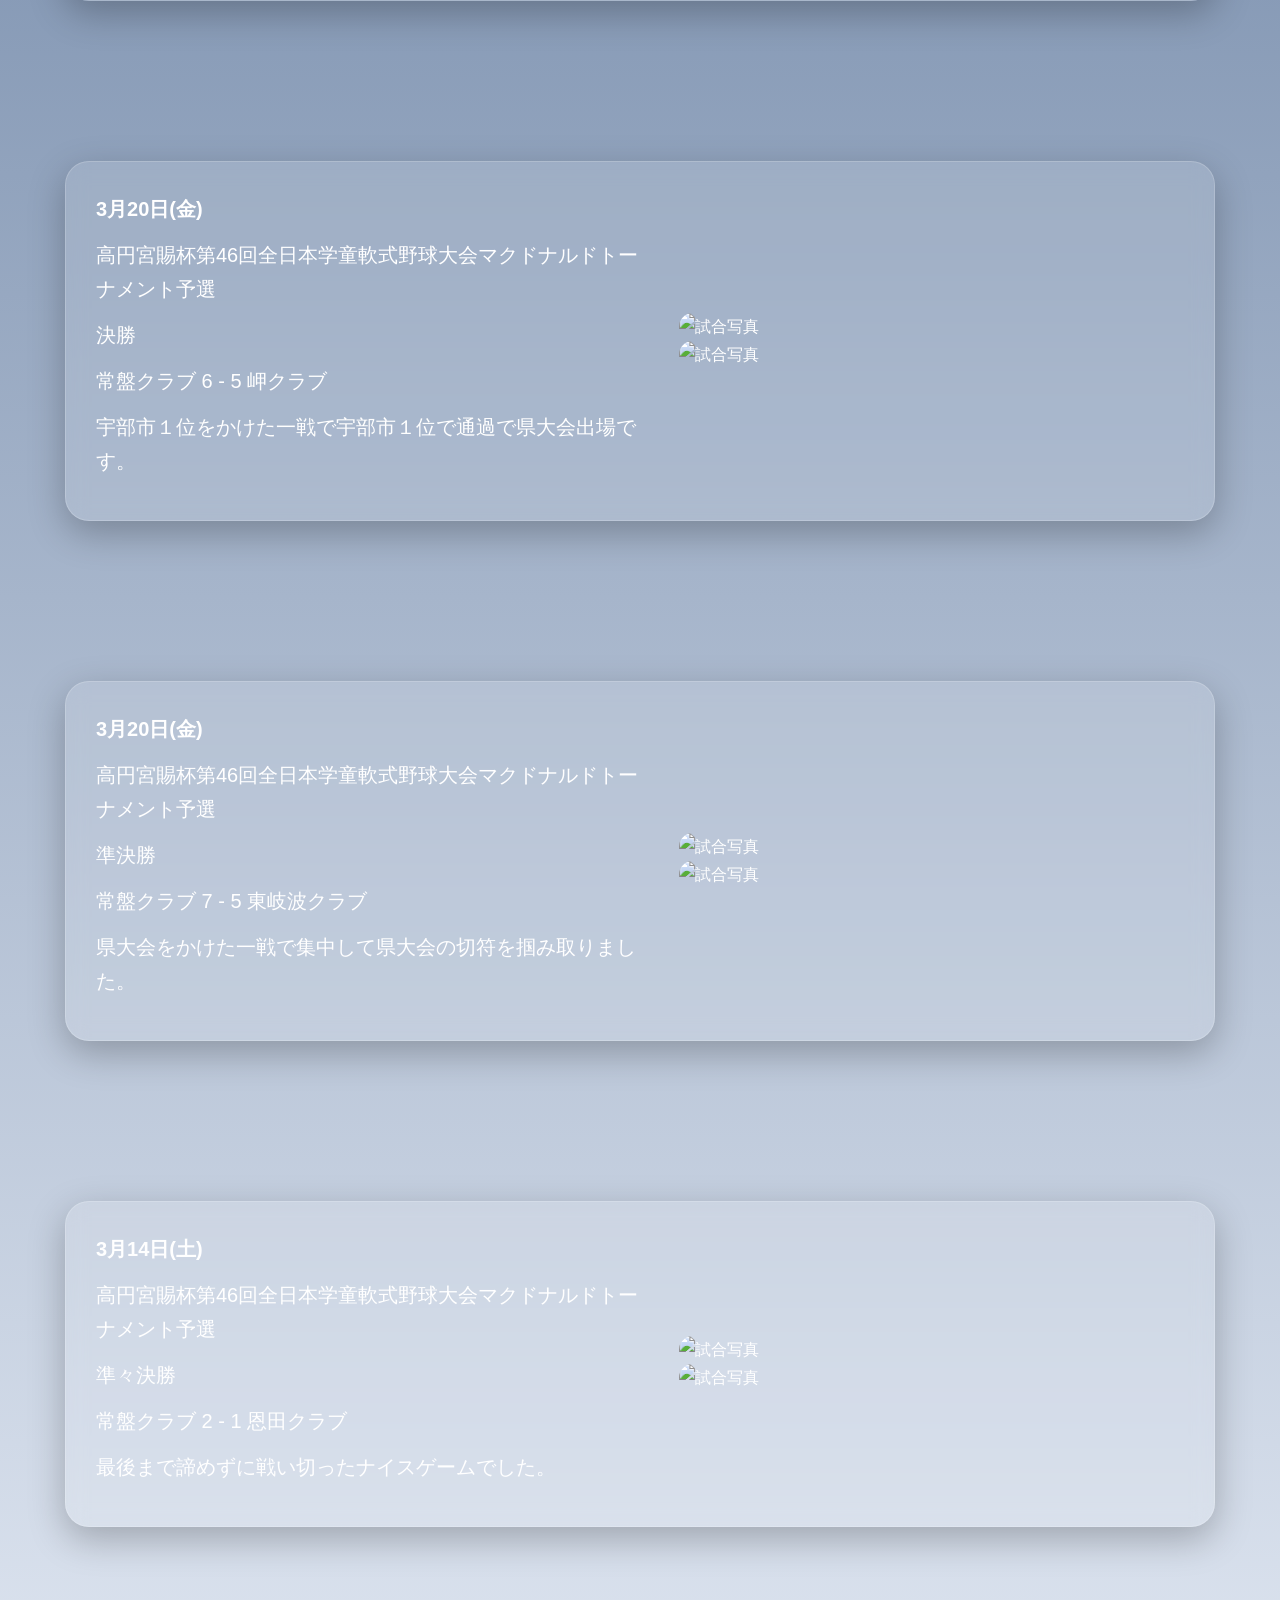
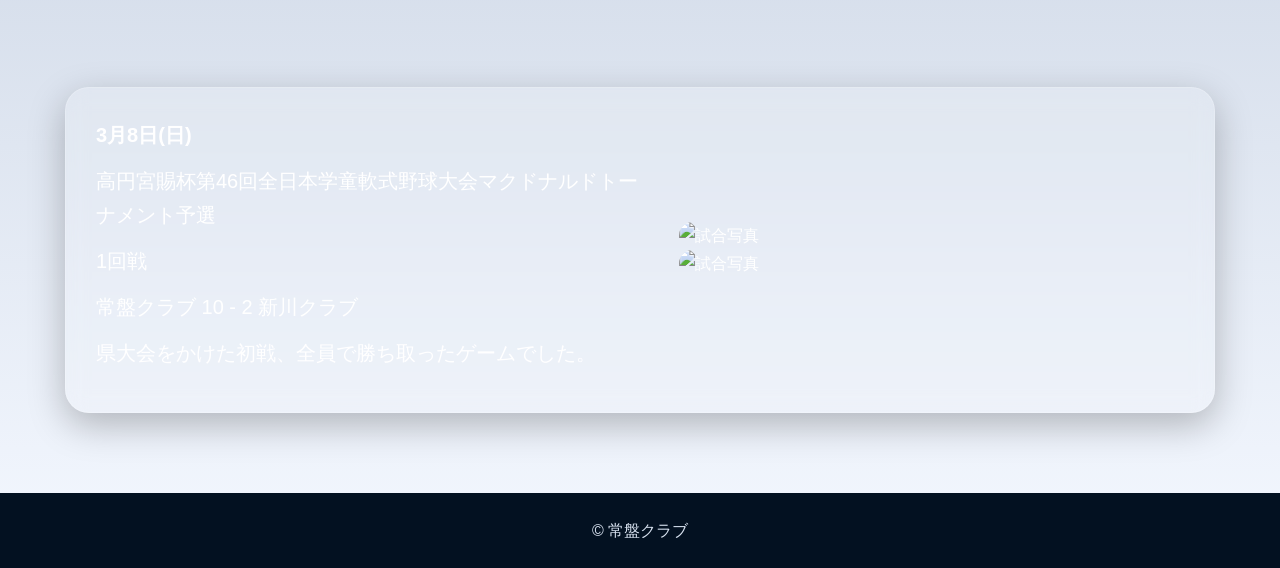
==== commit f62184b6: "Update results.html" ====
--- a/results.html
+++ b/results.html
@@ -26,17 +26,14 @@
       <div class="text">
         <p><strong>5月9日(土)</strong></p>
         <p>高円宮賜杯
+          <br>
           第46回全日本学童野球大会
           <br>
           マクドナルド・トーナメント
           <br>
           山口県決勝大会
         <p>１回戦
-        <p>常盤クラブ
-          <br>
-          3 - 12
-          <br>
-          岩国軟式野球スポーツ少年団</p>
+        <p>常盤クラブ 3 - 12 岩国軟式スポーツ少年団</p>
         <p>この大会に全てをかけて選手たちは毎日野球の事だけを考えて練習に励んできました。
           しかし守備のエラーが目立ち初戦敗退になってしまいました。監督を初め常盤クラブはこの悔しさを忘れることはありません。
           ずっと下を向いていても時間は待ってはくれないので次の目標に向かって頑張っていきたいと思います。</p>
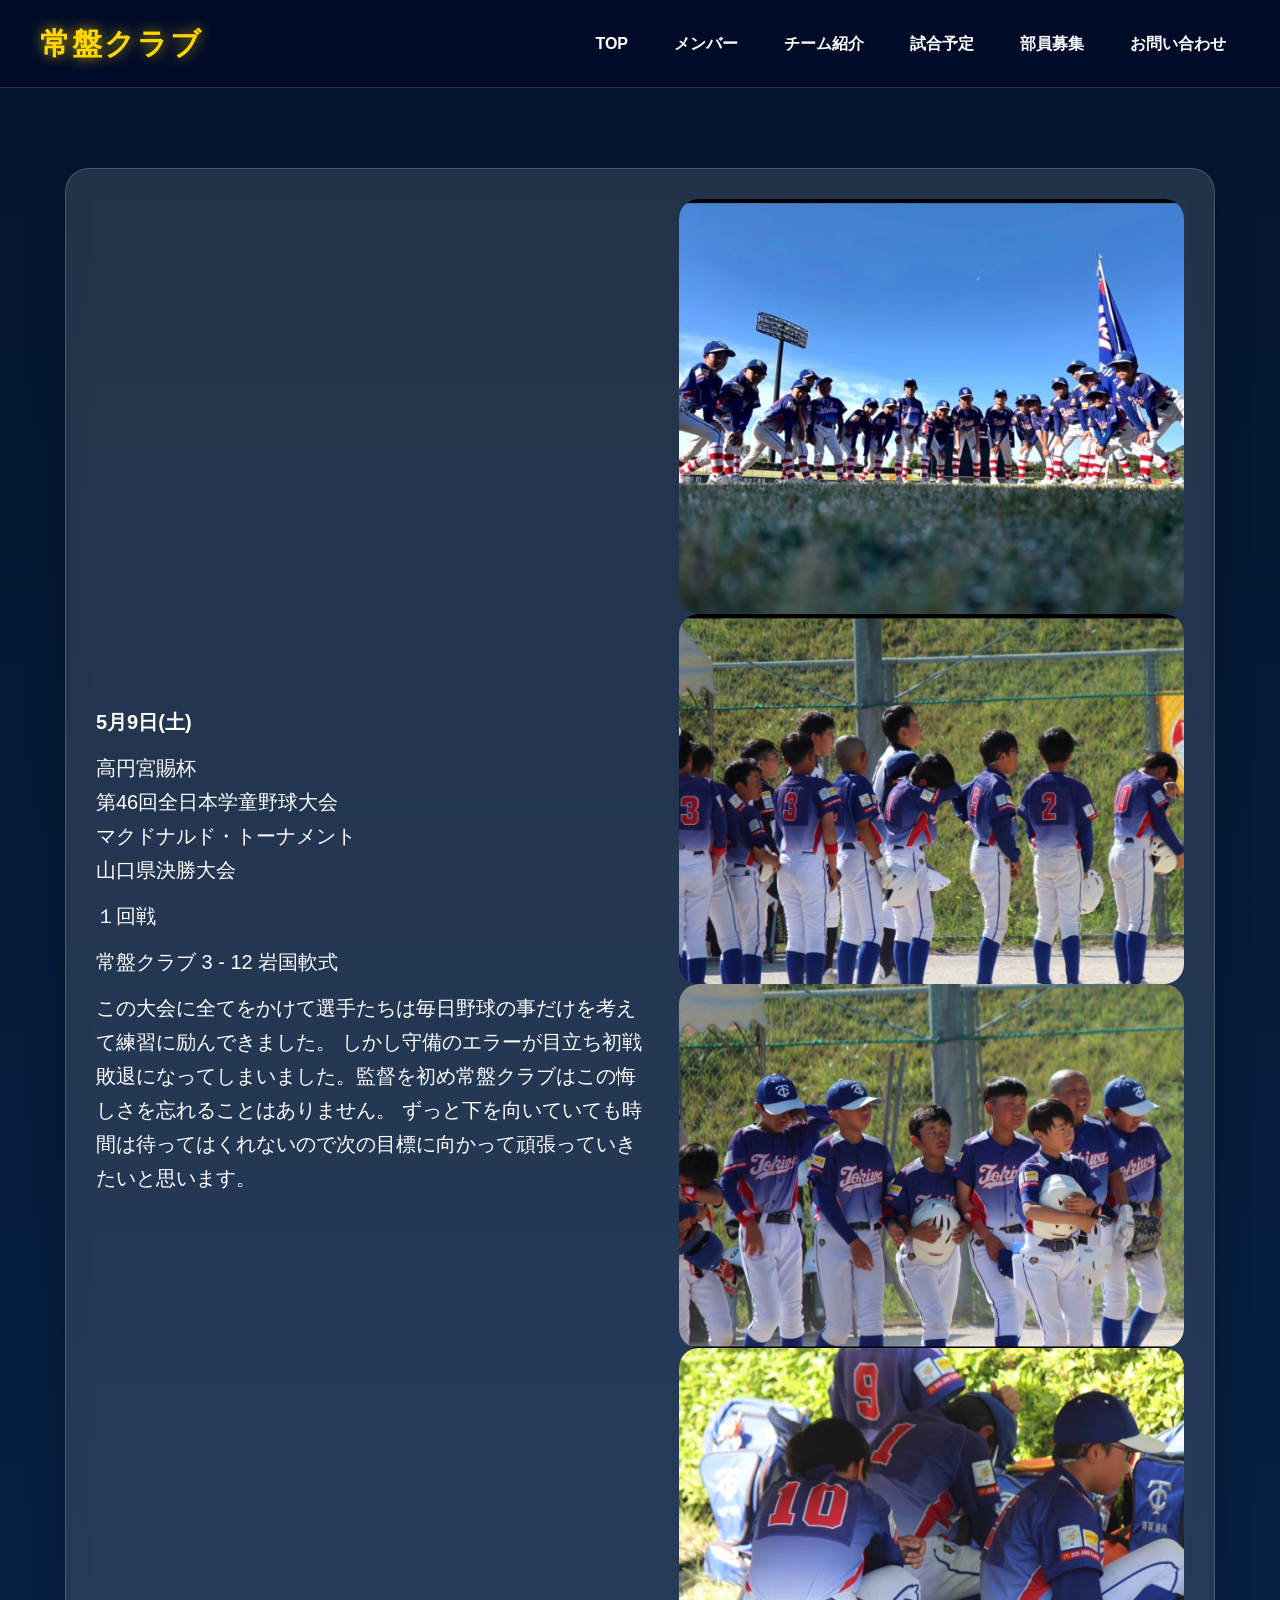
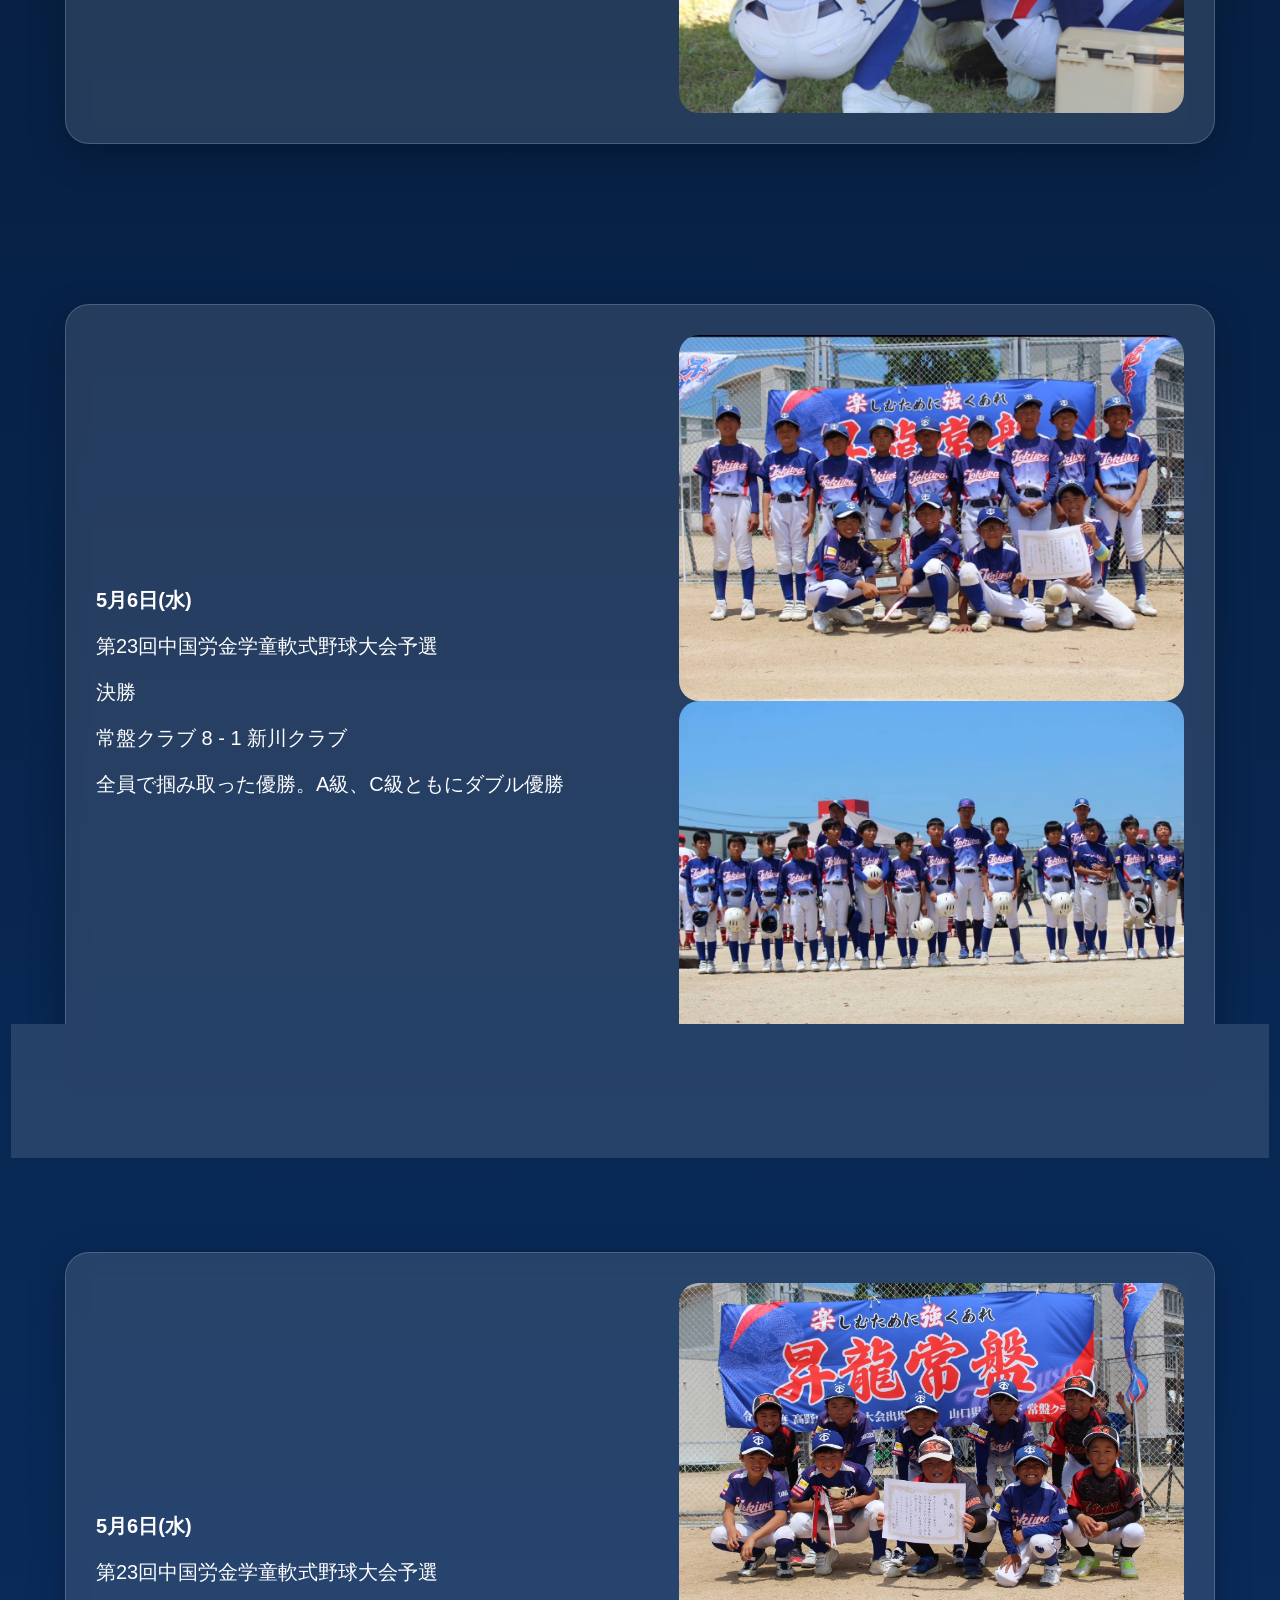
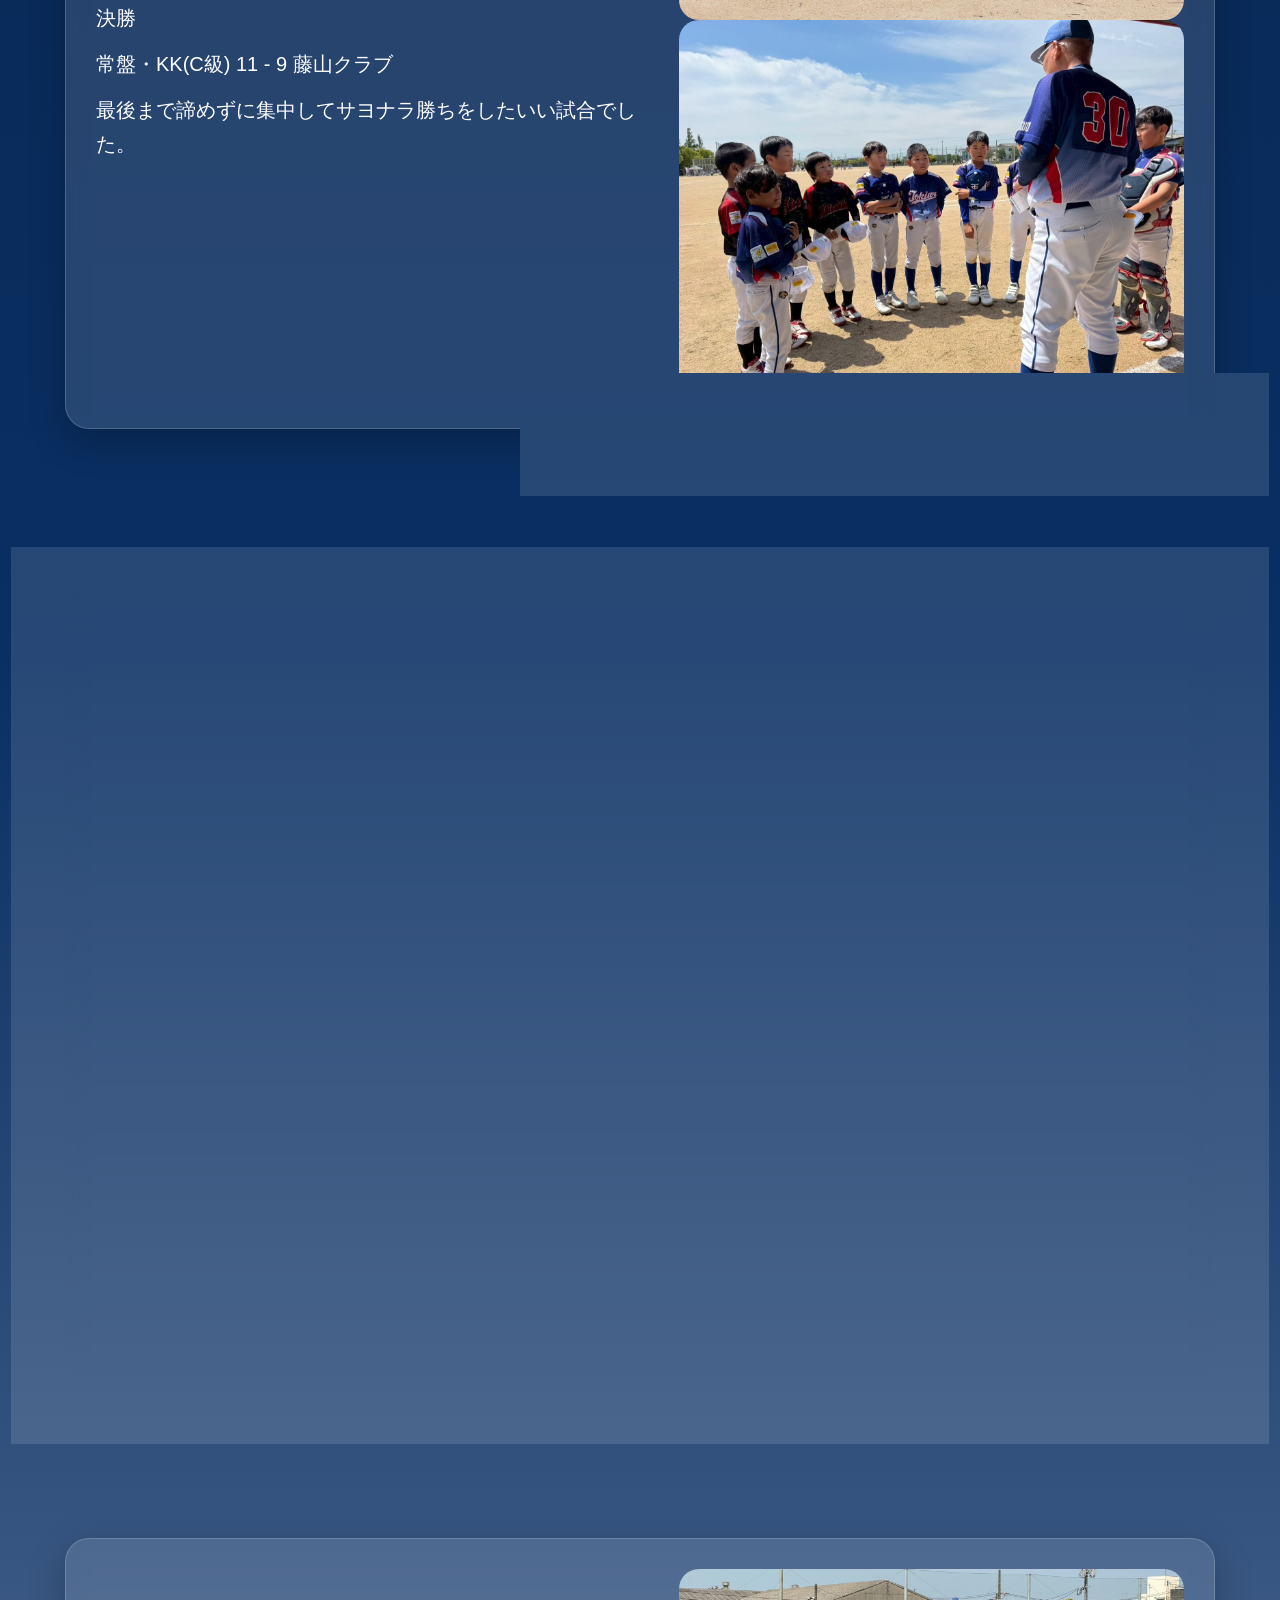
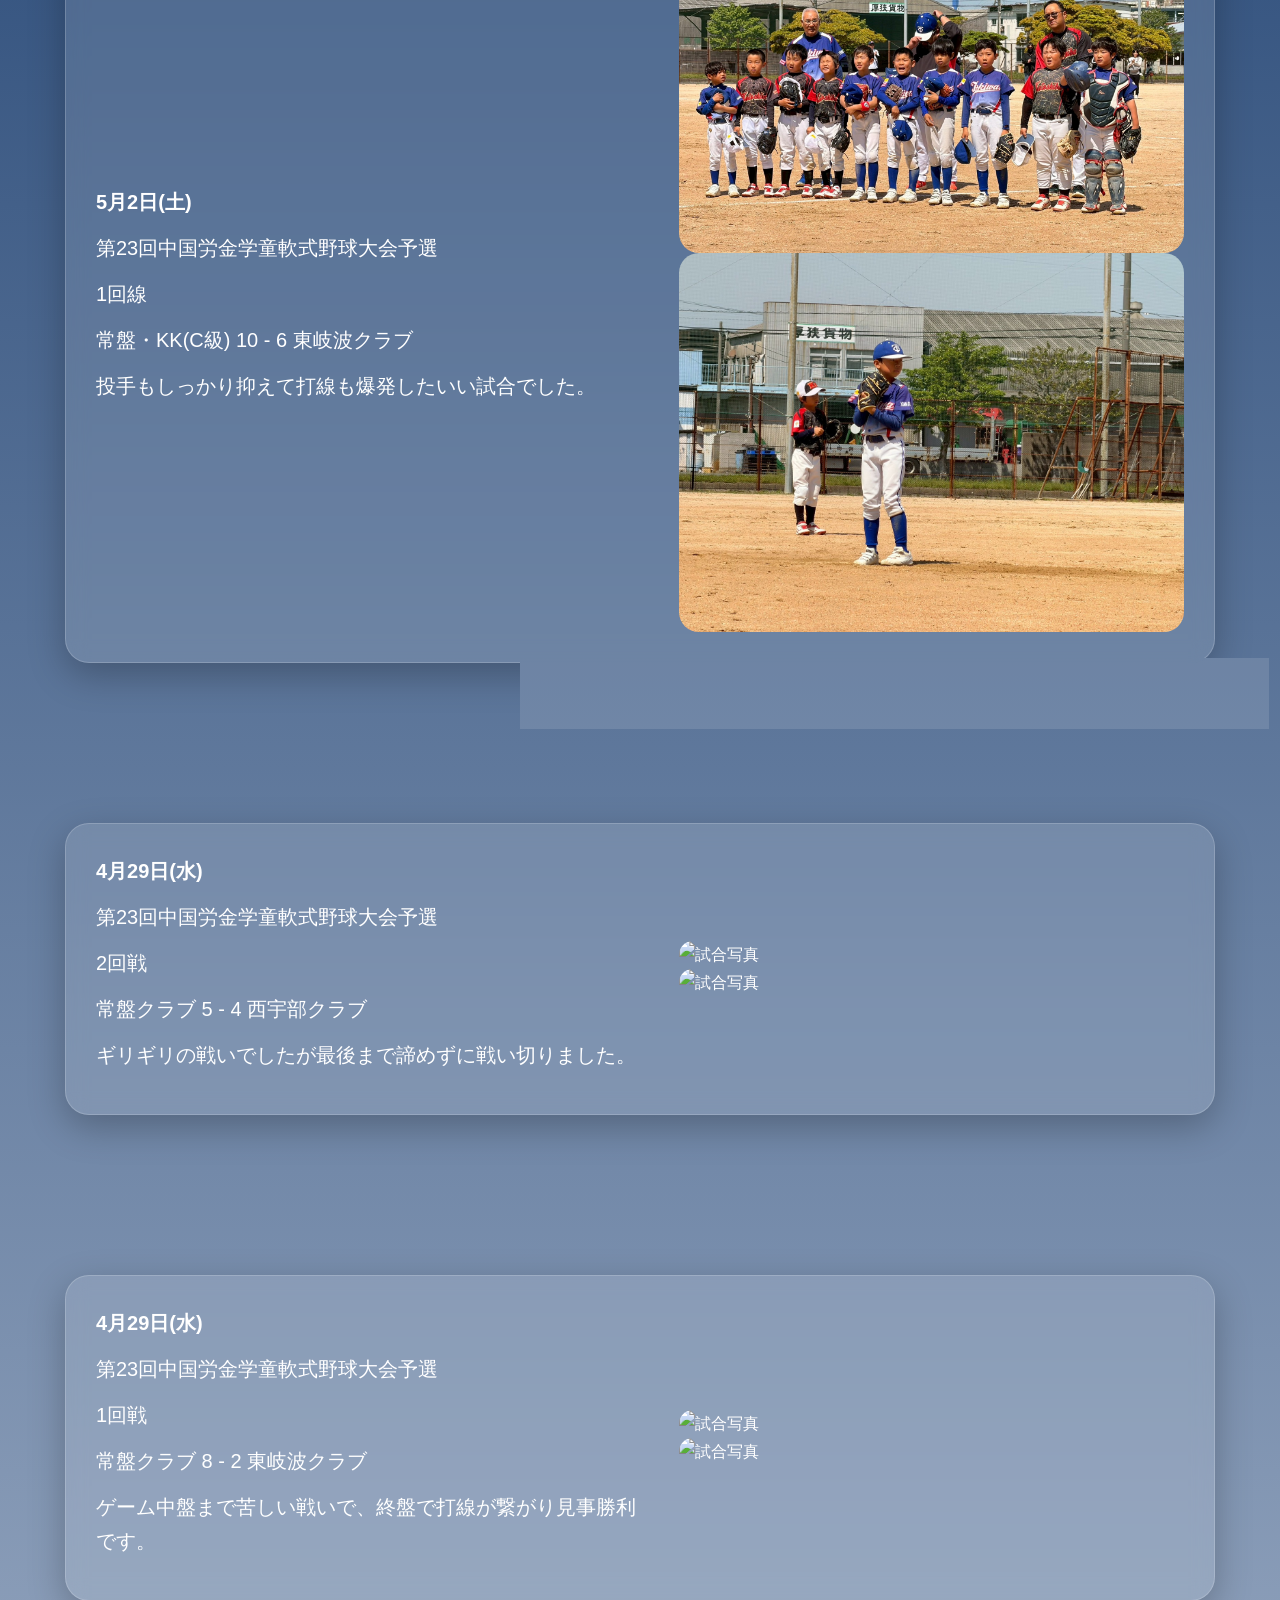
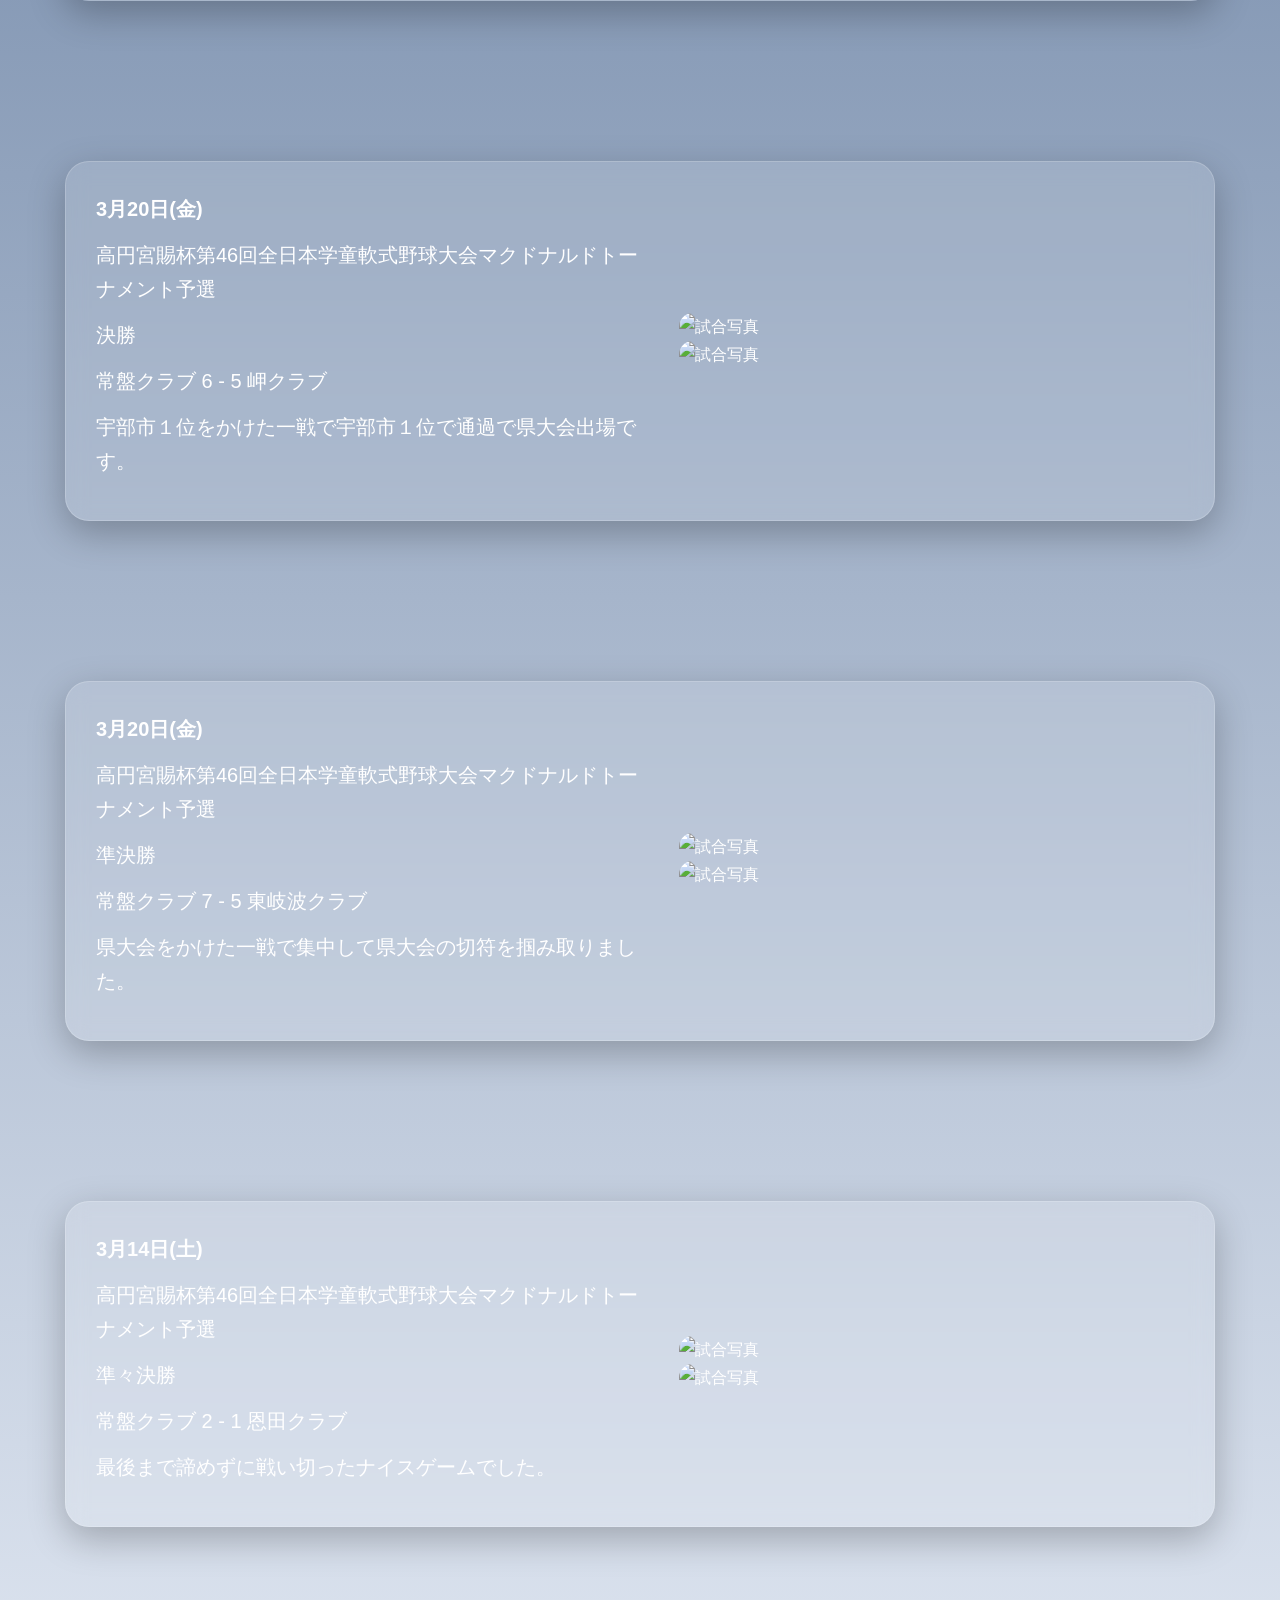
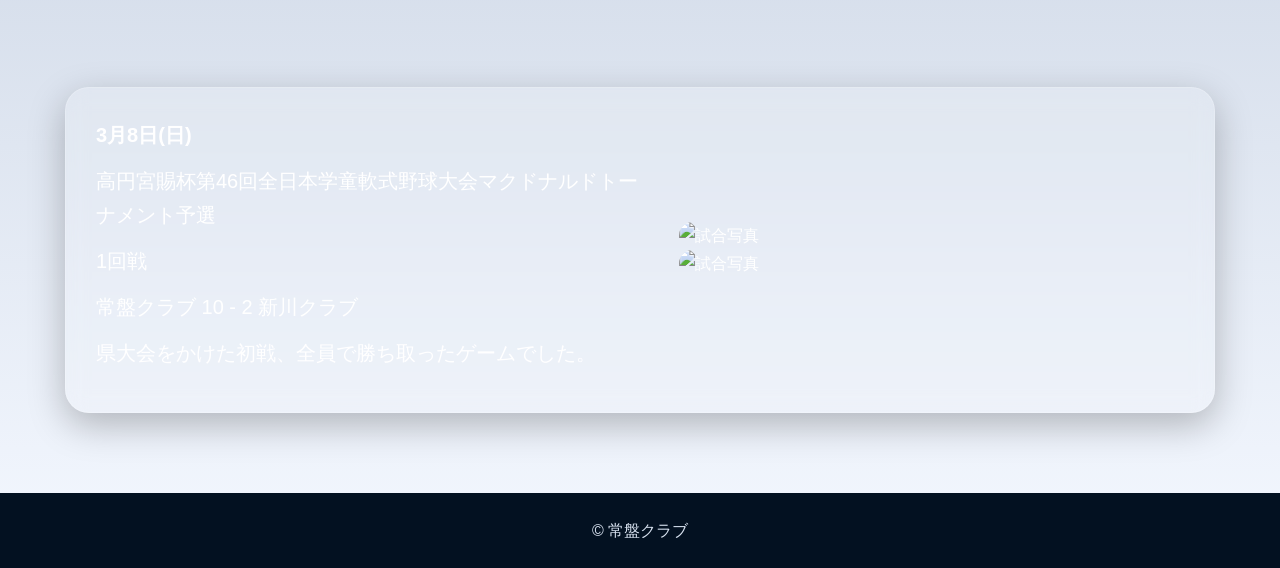
==== commit d83c1c8f: "Update results.html" ====
--- a/results.html
+++ b/results.html
@@ -33,7 +33,7 @@
           <br>
           山口県決勝大会
         <p>１回戦
-        <p>常盤クラブ 3 - 12 岩国軟式スポーツ少年団</p>
+        <p>常盤クラブ 3 - 12 岩国軟式</p>
         <p>この大会に全てをかけて選手たちは毎日野球の事だけを考えて練習に励んできました。
           しかし守備のエラーが目立ち初戦敗退になってしまいました。監督を初め常盤クラブはこの悔しさを忘れることはありません。
           ずっと下を向いていても時間は待ってはくれないので次の目標に向かって頑張っていきたいと思います。</p>
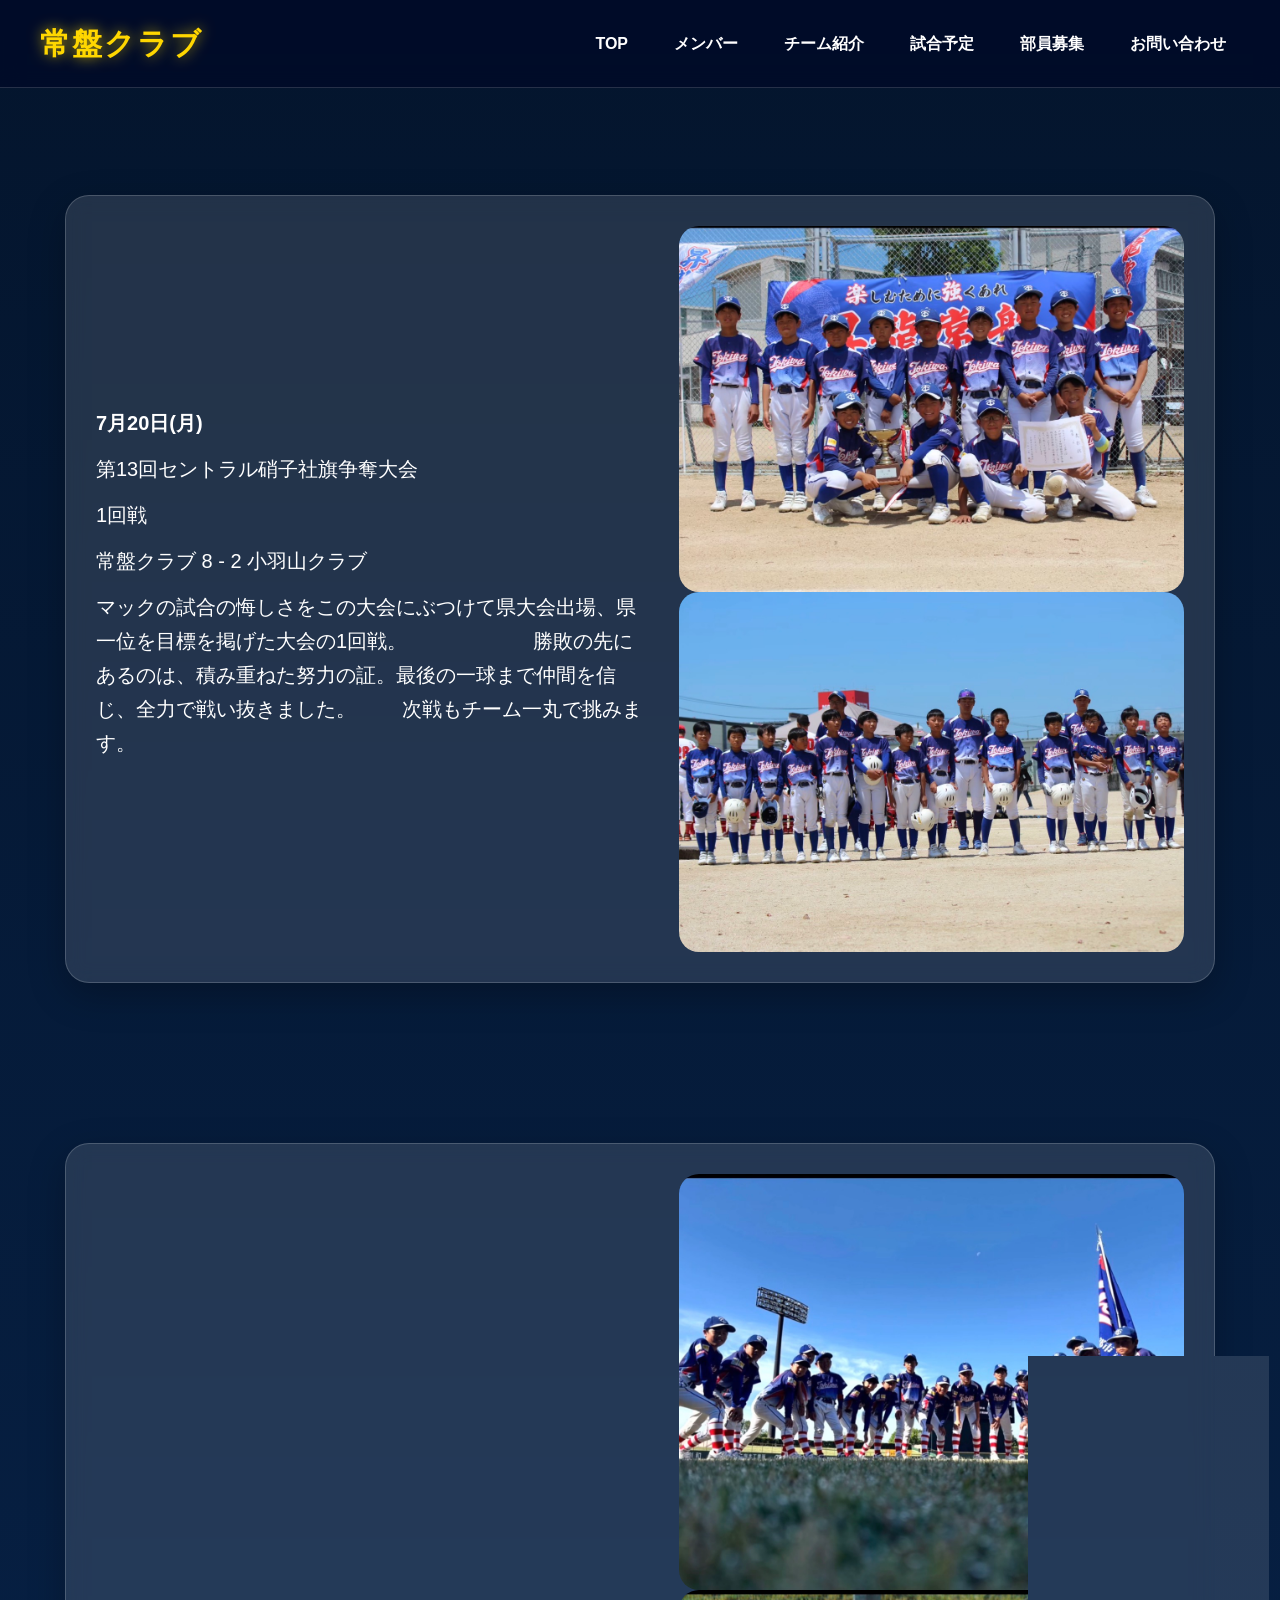
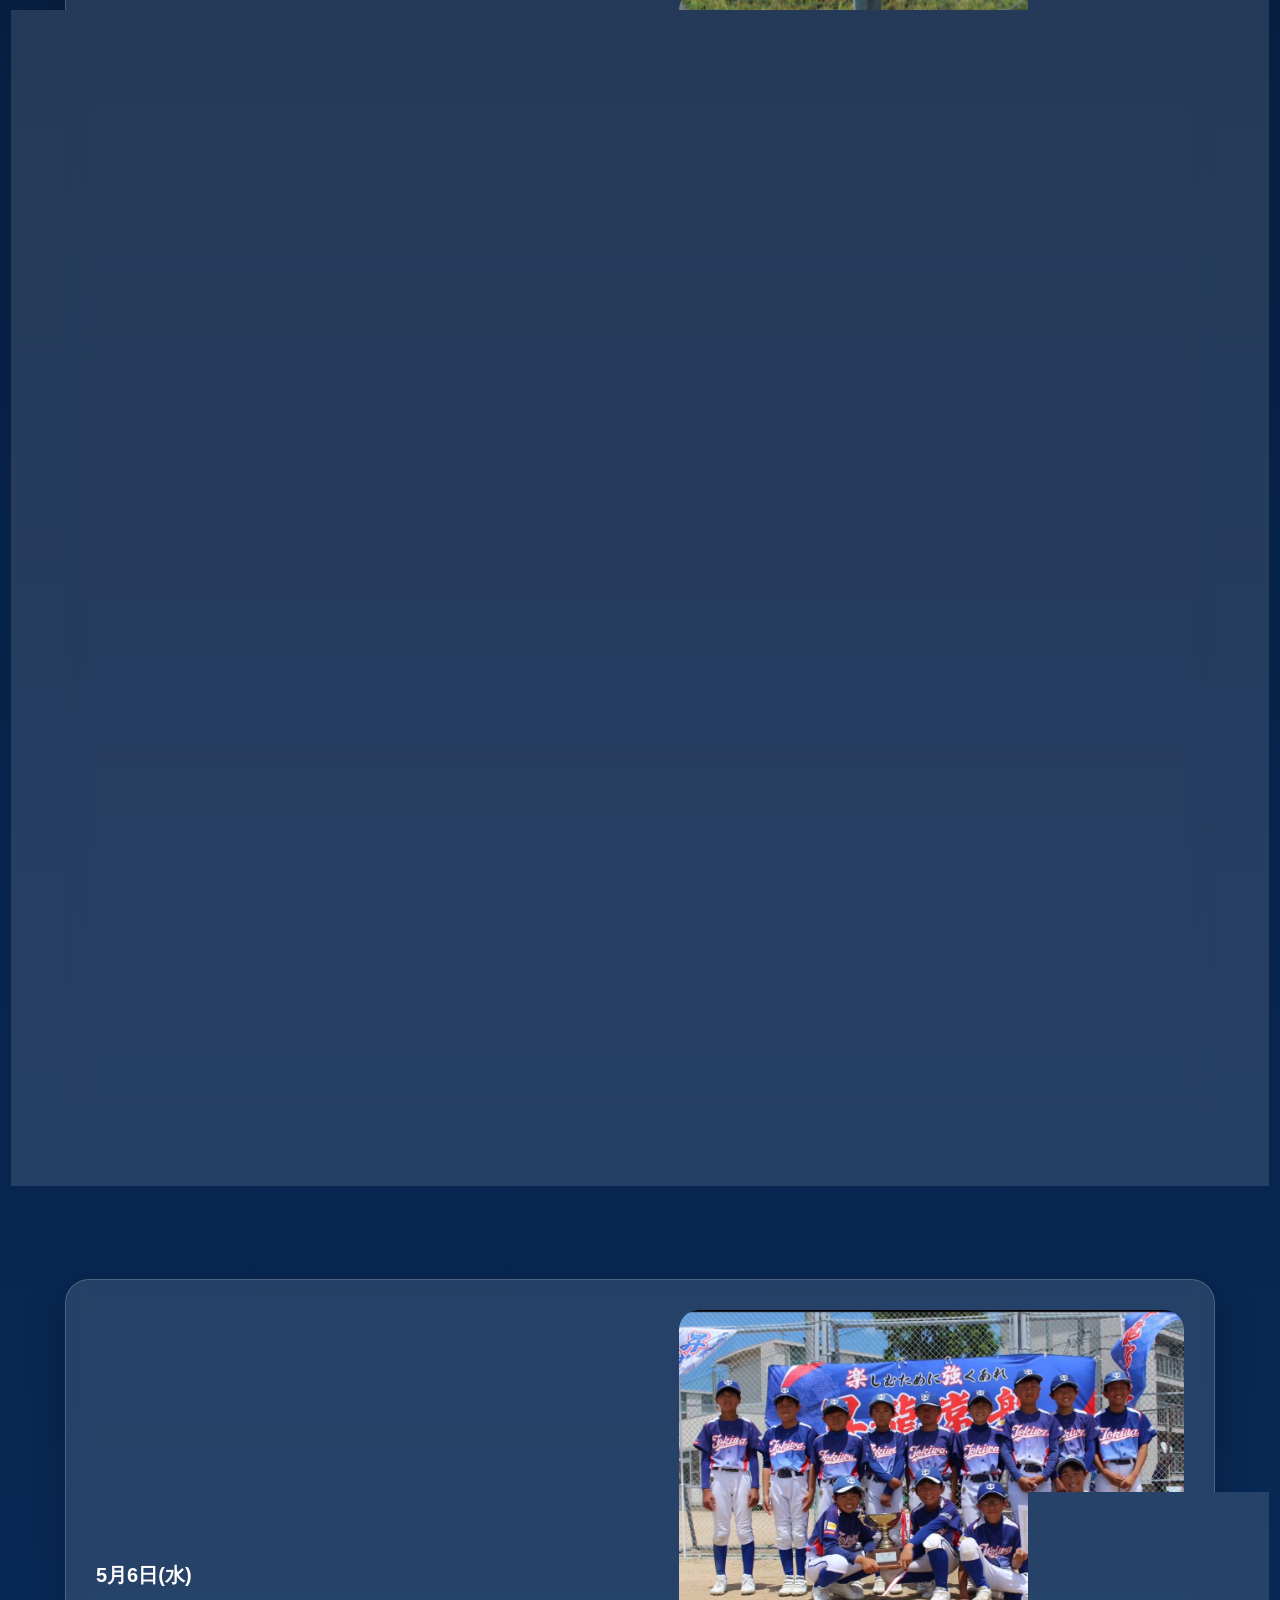
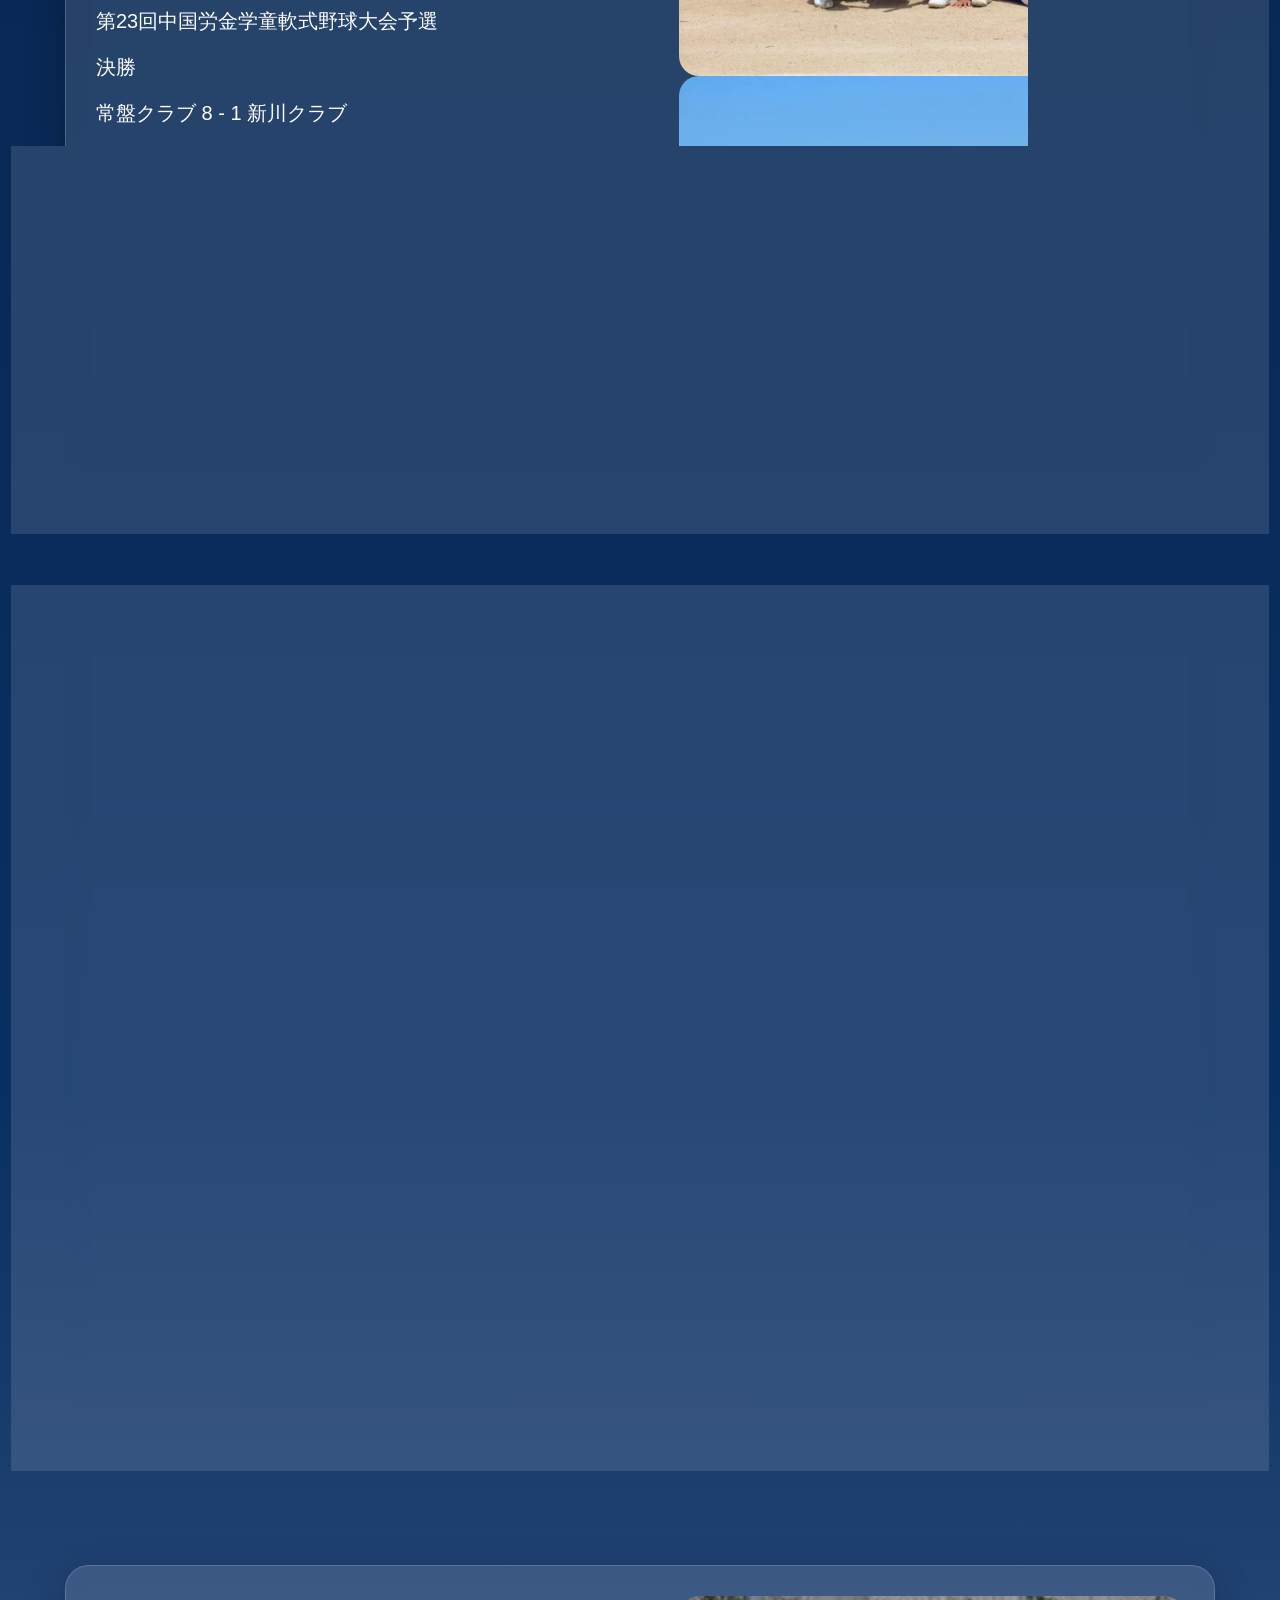
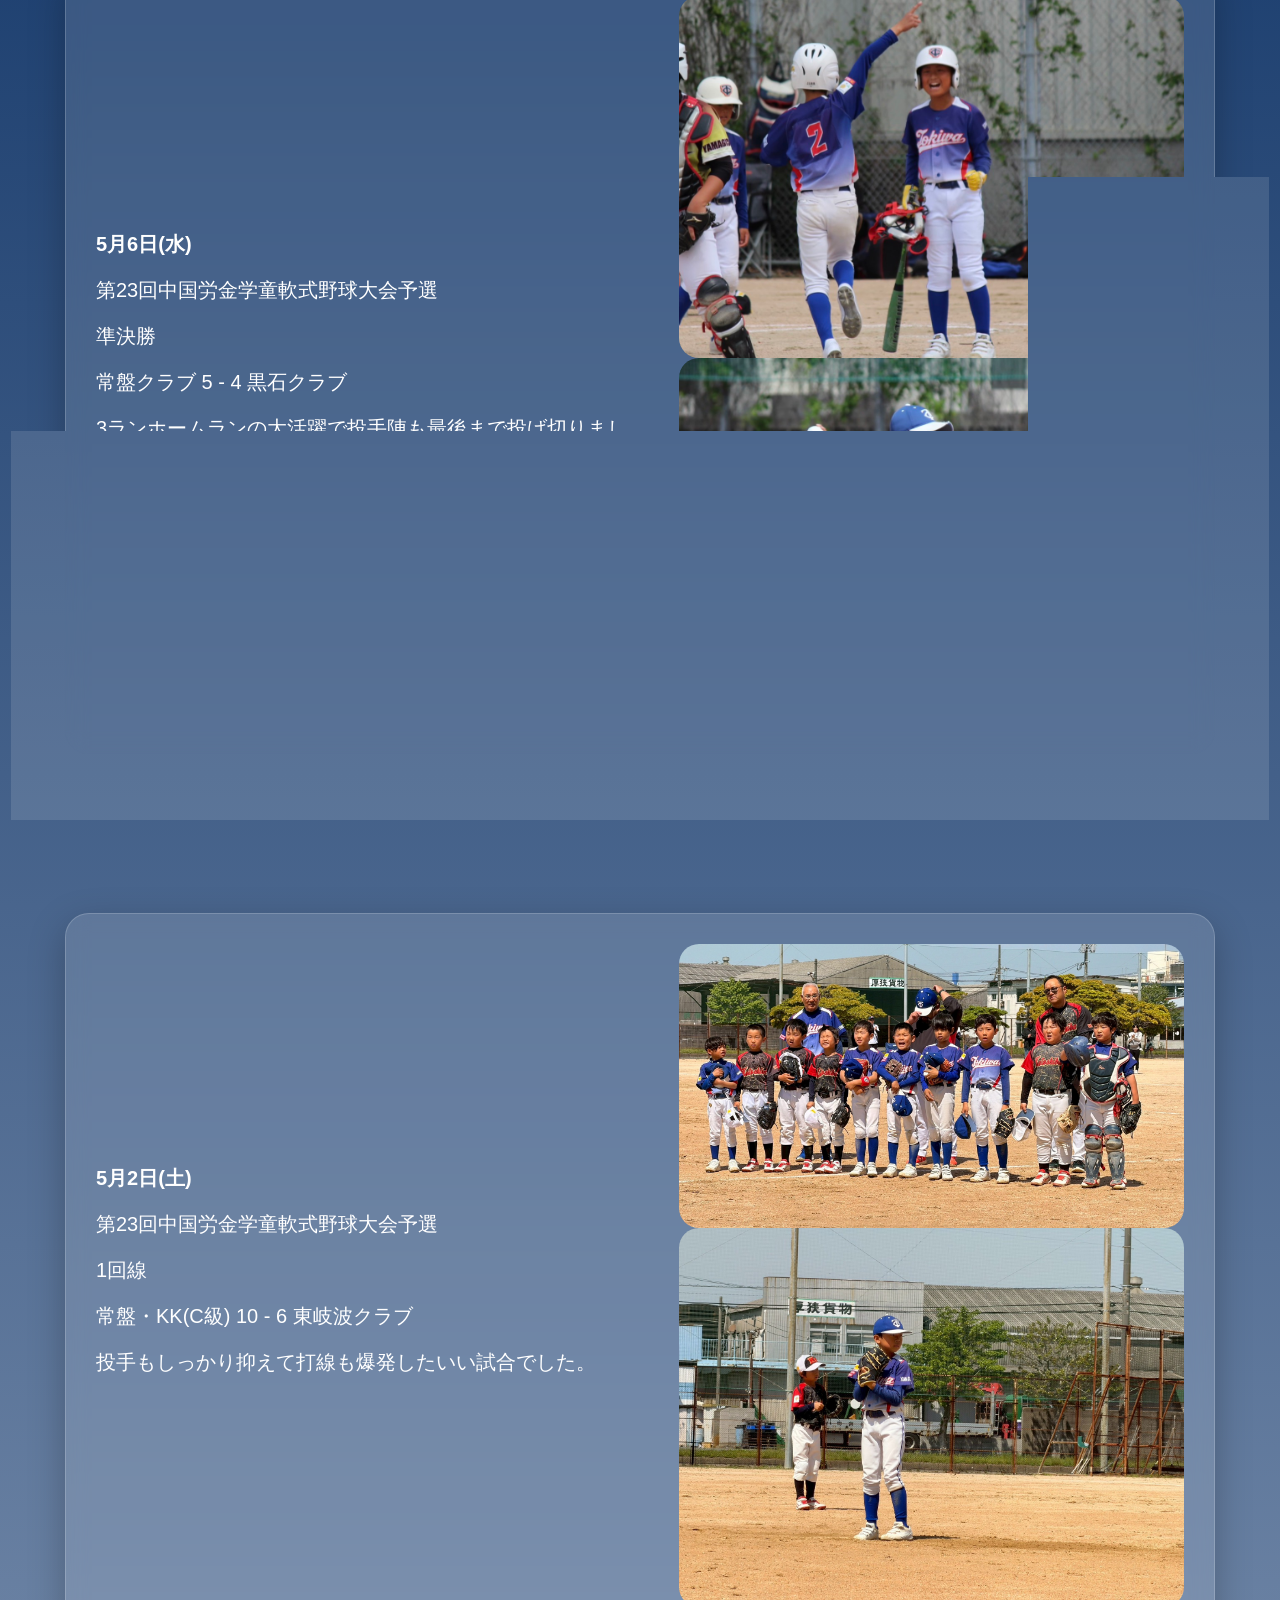
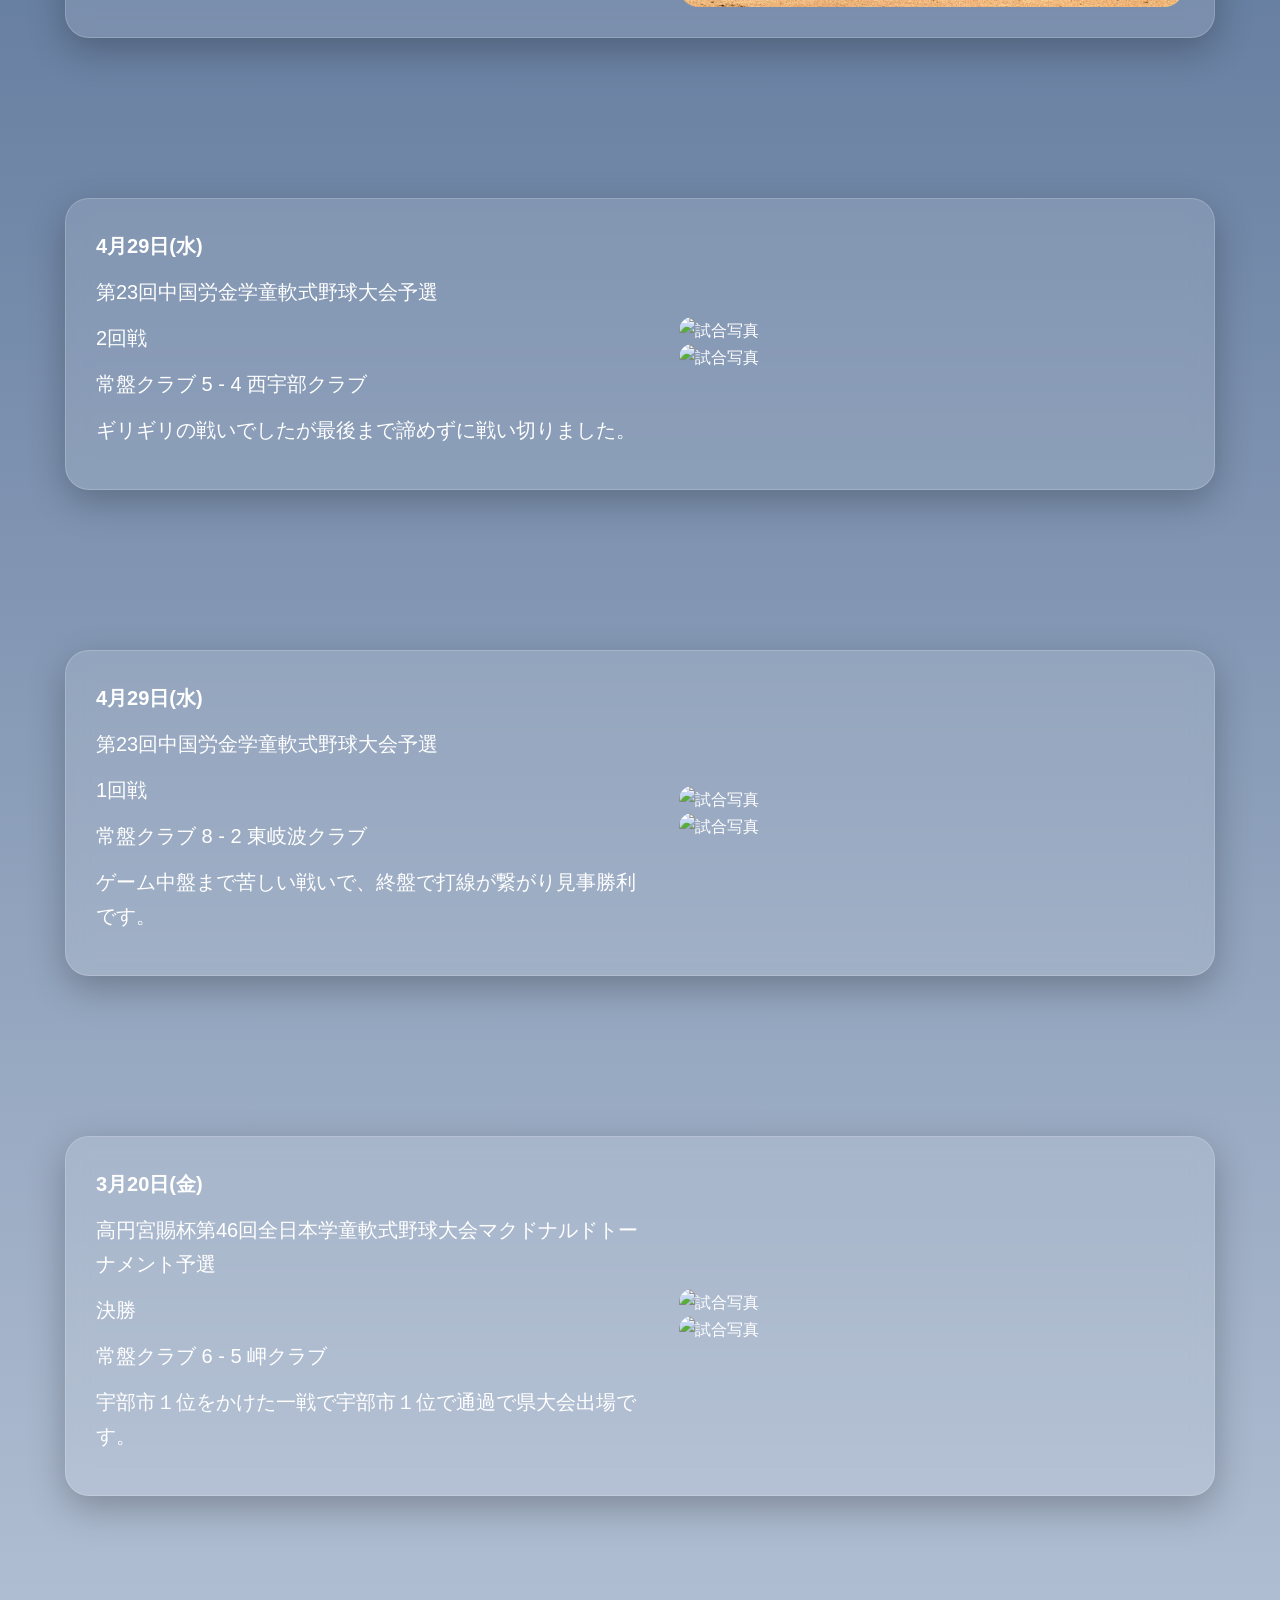
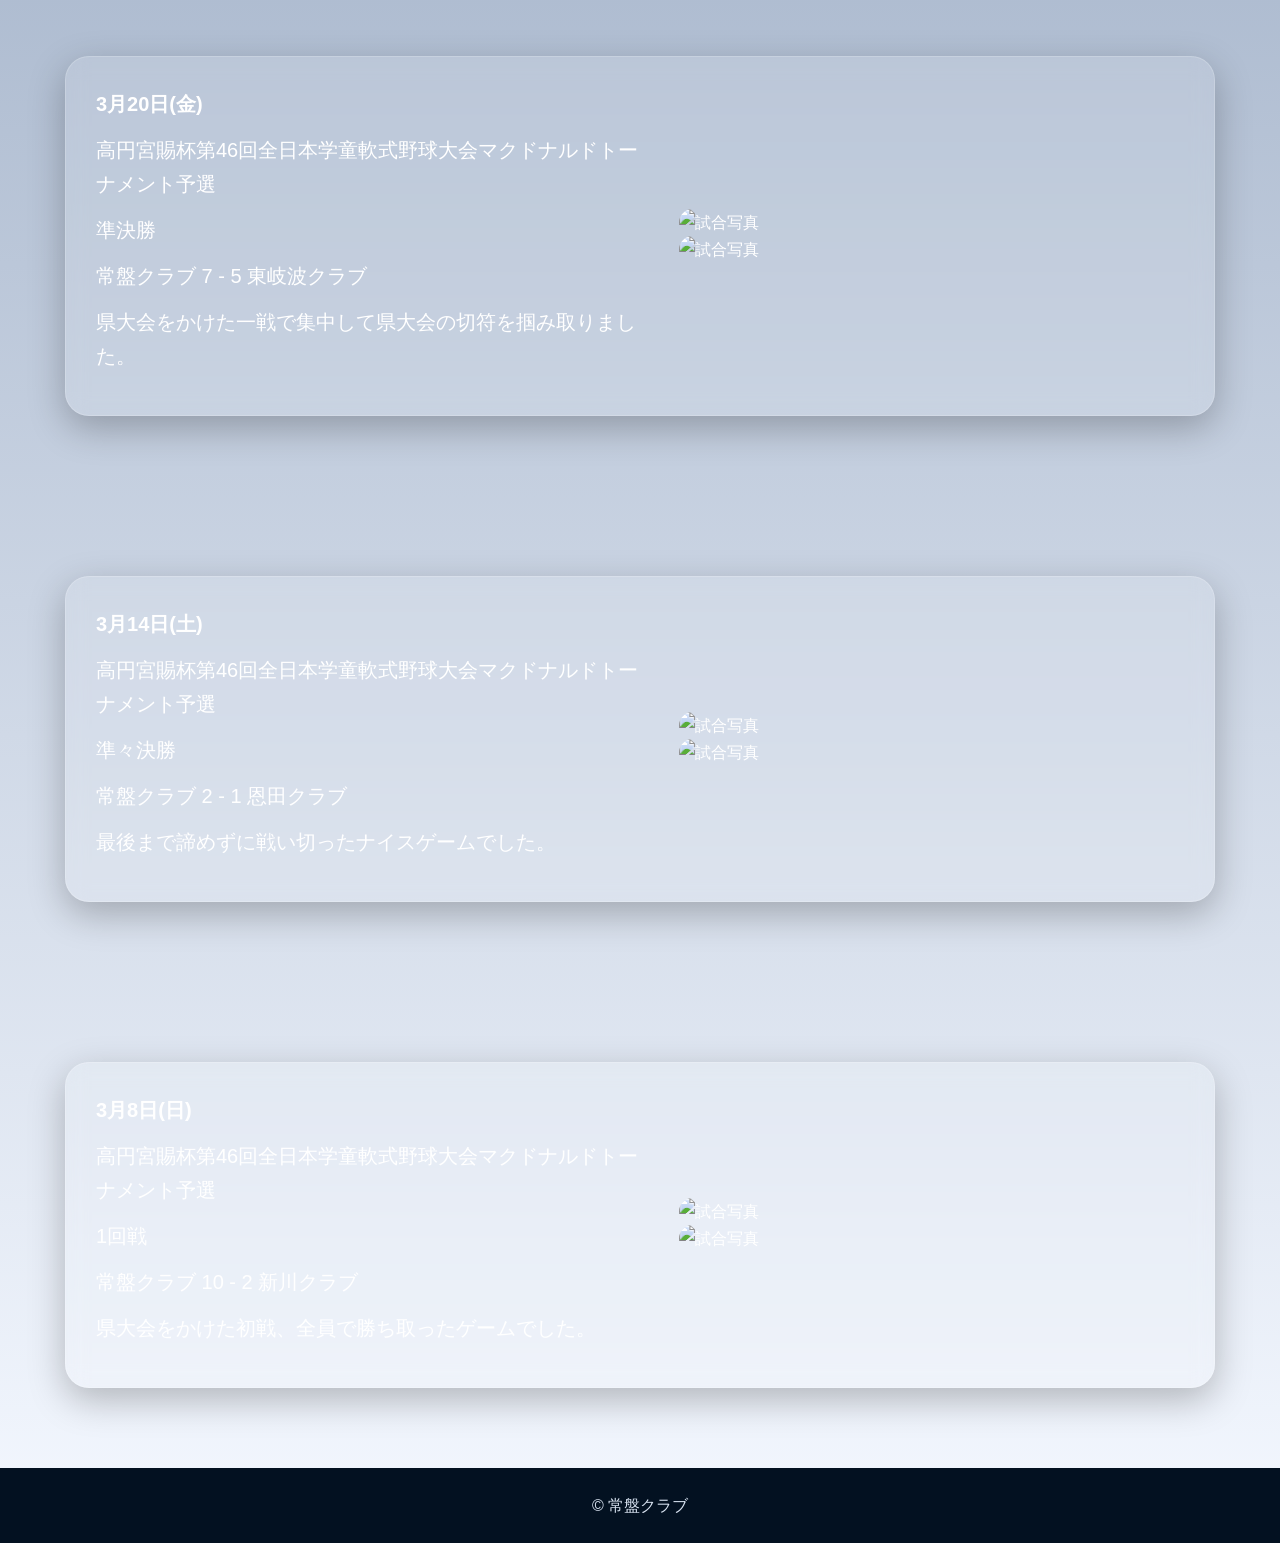
==== commit ce3e945a: "Update results.html" ====
--- a/results.html
+++ b/results.html
@@ -20,6 +20,24 @@
     </ul>
   </nav>
 
+　 <section class="section">
+    <div class="content-box two-column">
+      <div class="text">
+        <p><strong>7月20日(月)</strong></p>
+        <p>第13回セントラル硝子社旗争奪大会
+        <p>1回戦
+        <p>常盤クラブ 8 - 2 小羽山クラブ</p>
+        <p>マックの試合の悔しさをこの大会にぶつけて県大会出場、県一位を目標を掲げた大会の1回戦。
+  　　　　　　勝敗の先にあるのは、積み重ねた努力の証。最後の一球まで仲間を信じ、全力で戦い抜きました。
+        　　次戦もチーム一丸で挑みます。</p>
+      </div>
+      <div class="image">
+        <img src="images/siai13.PNG" alt="試合写真">
+        <img src="images/siai12.PNG" alt="試合写真">
+      </div>
+    </div>
+  
+</section>
   
   <section class="section">
     <div class="content-box two-column">
--- a/style.css
+++ b/style.css
@@ -2426,3 +2426,14 @@
   }
 
 }
+ .video-wrap{
+  width: 100%;
+  line-height: 0;
+}
+
+.top-video{
+  width: 100%;
+  display: block;
+}
+ 
+
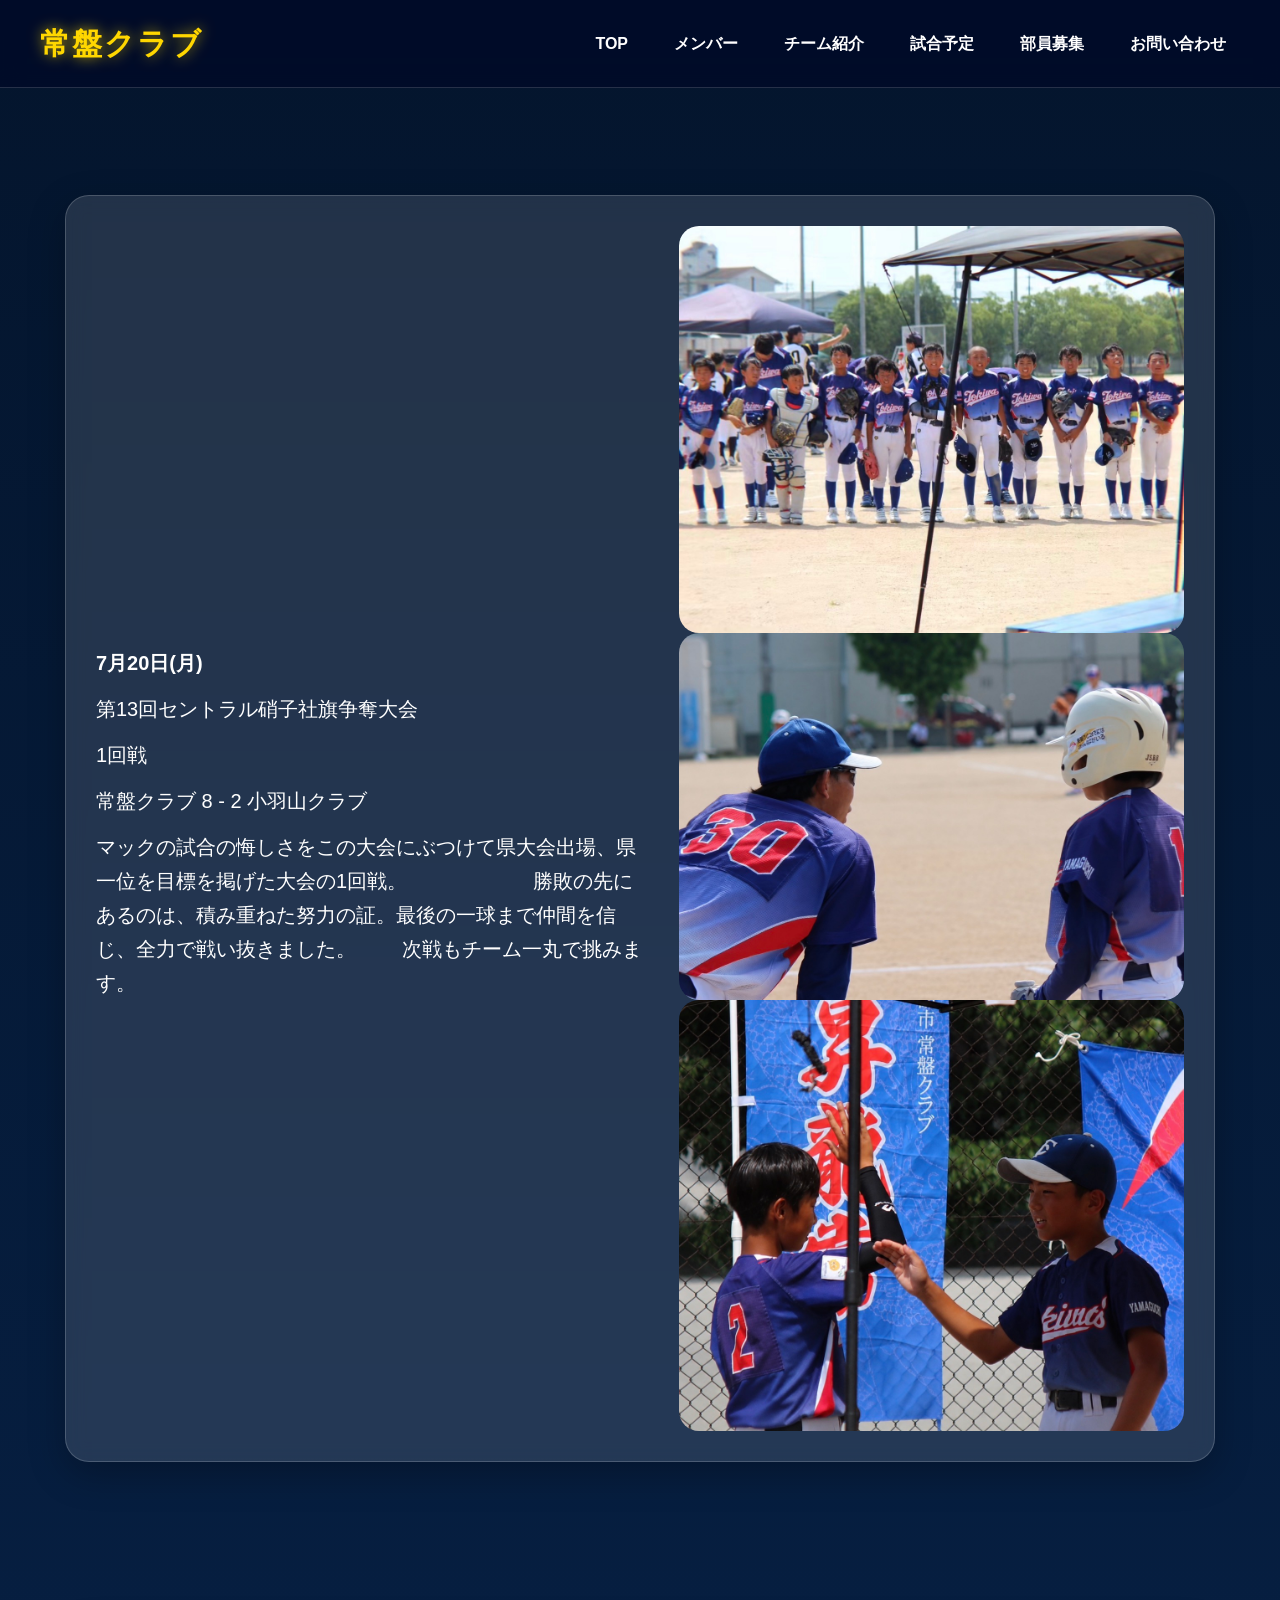
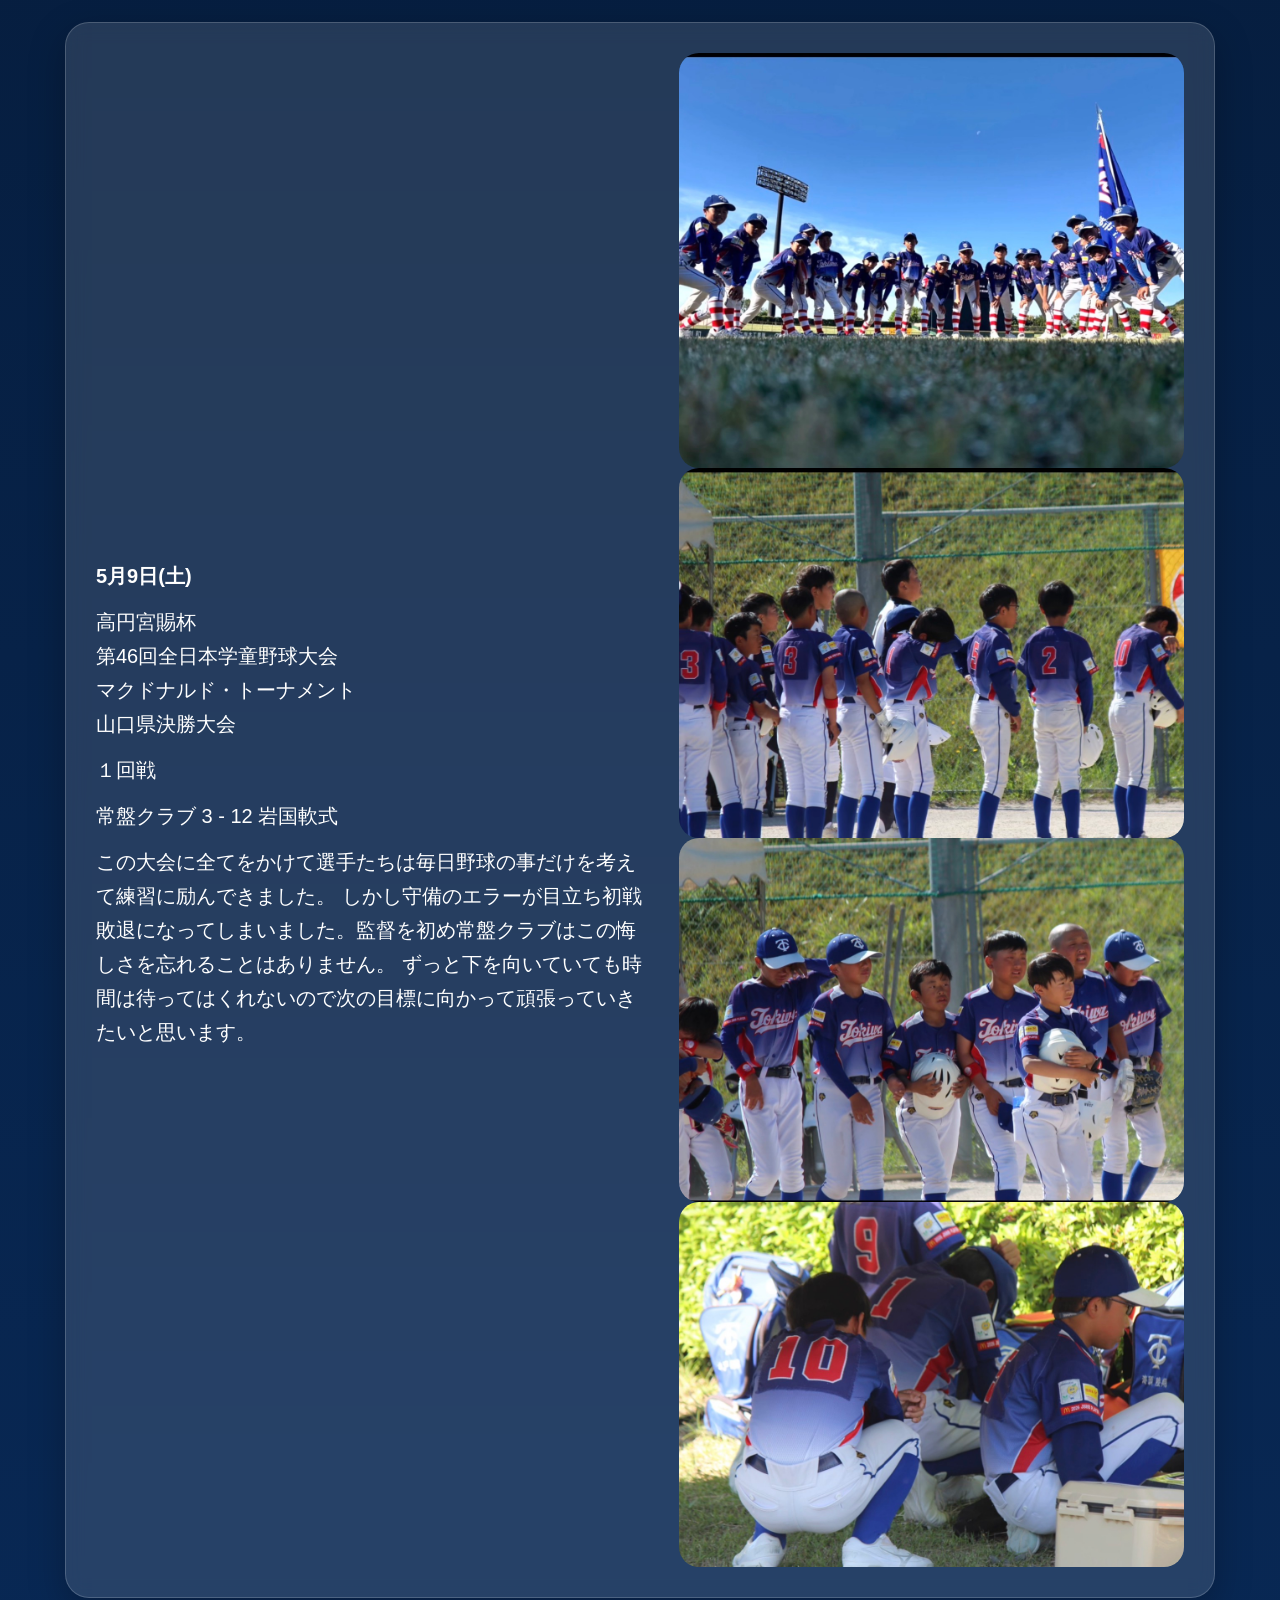
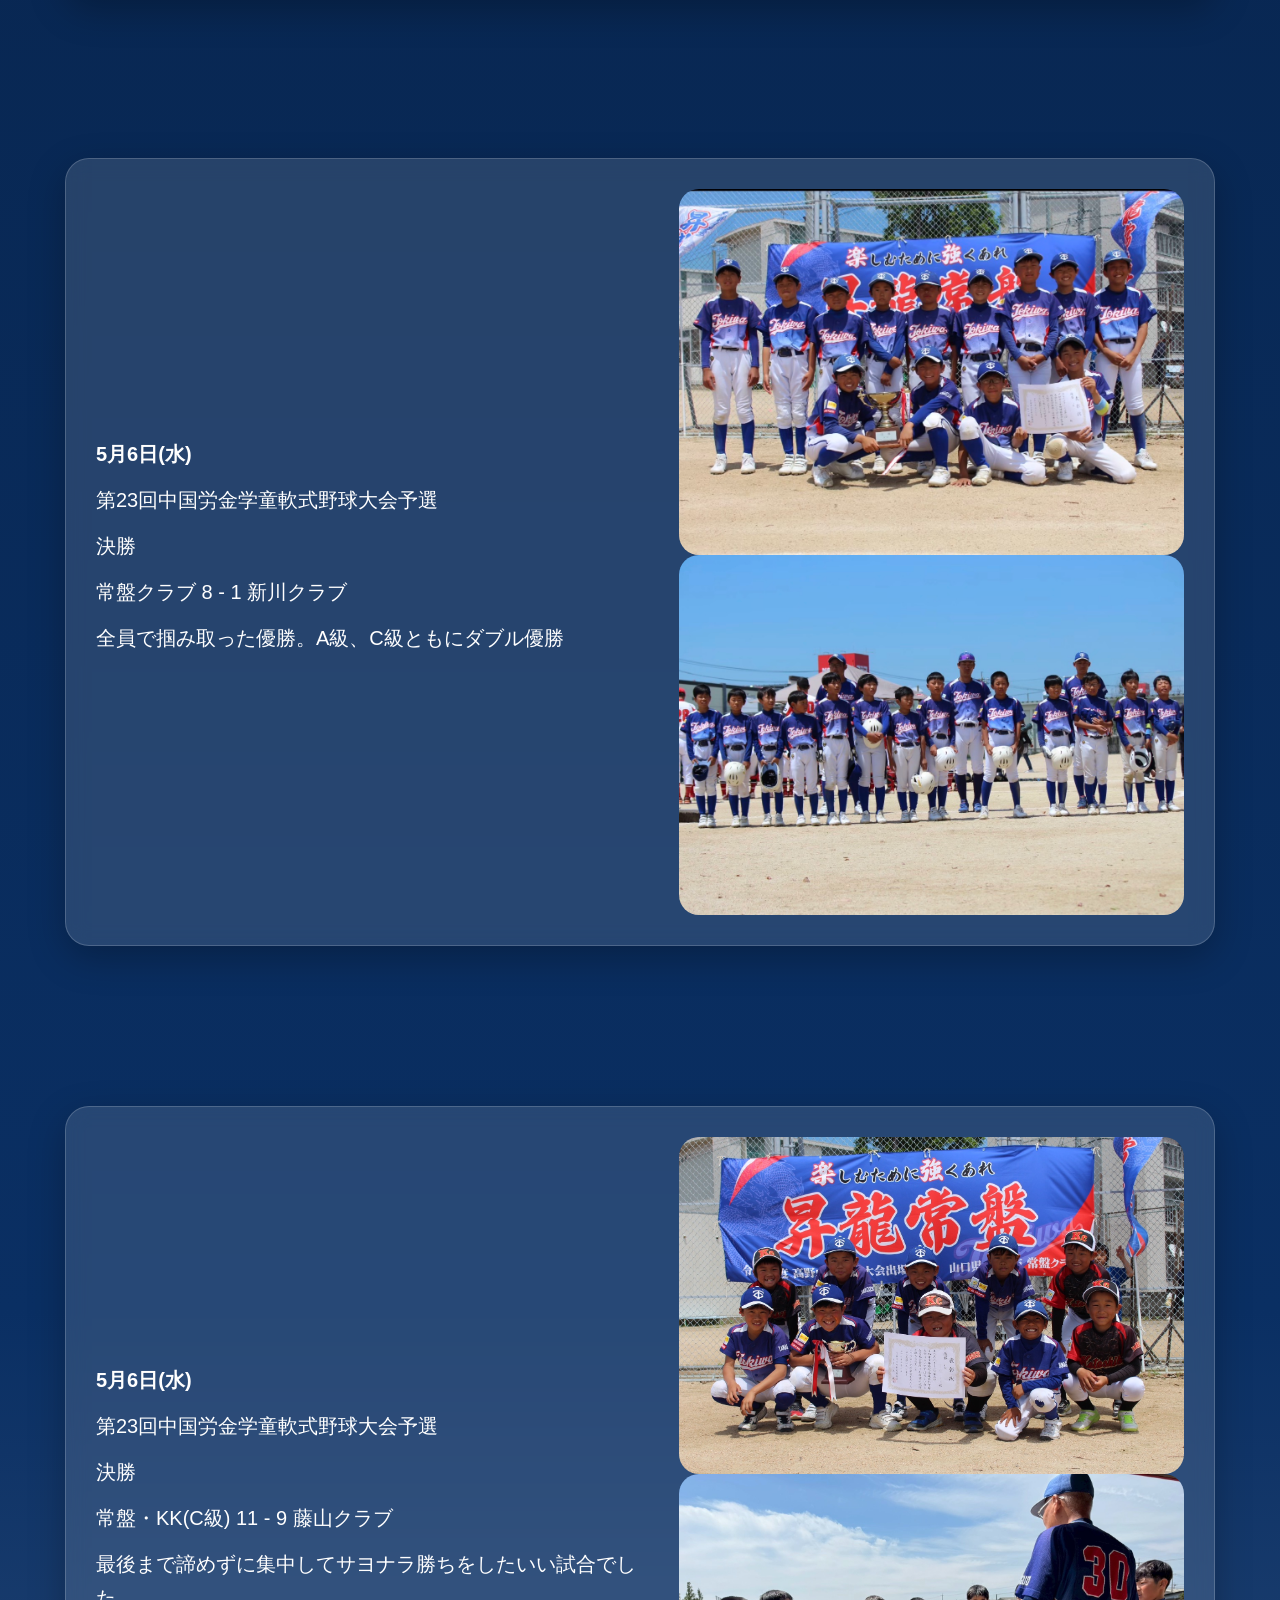
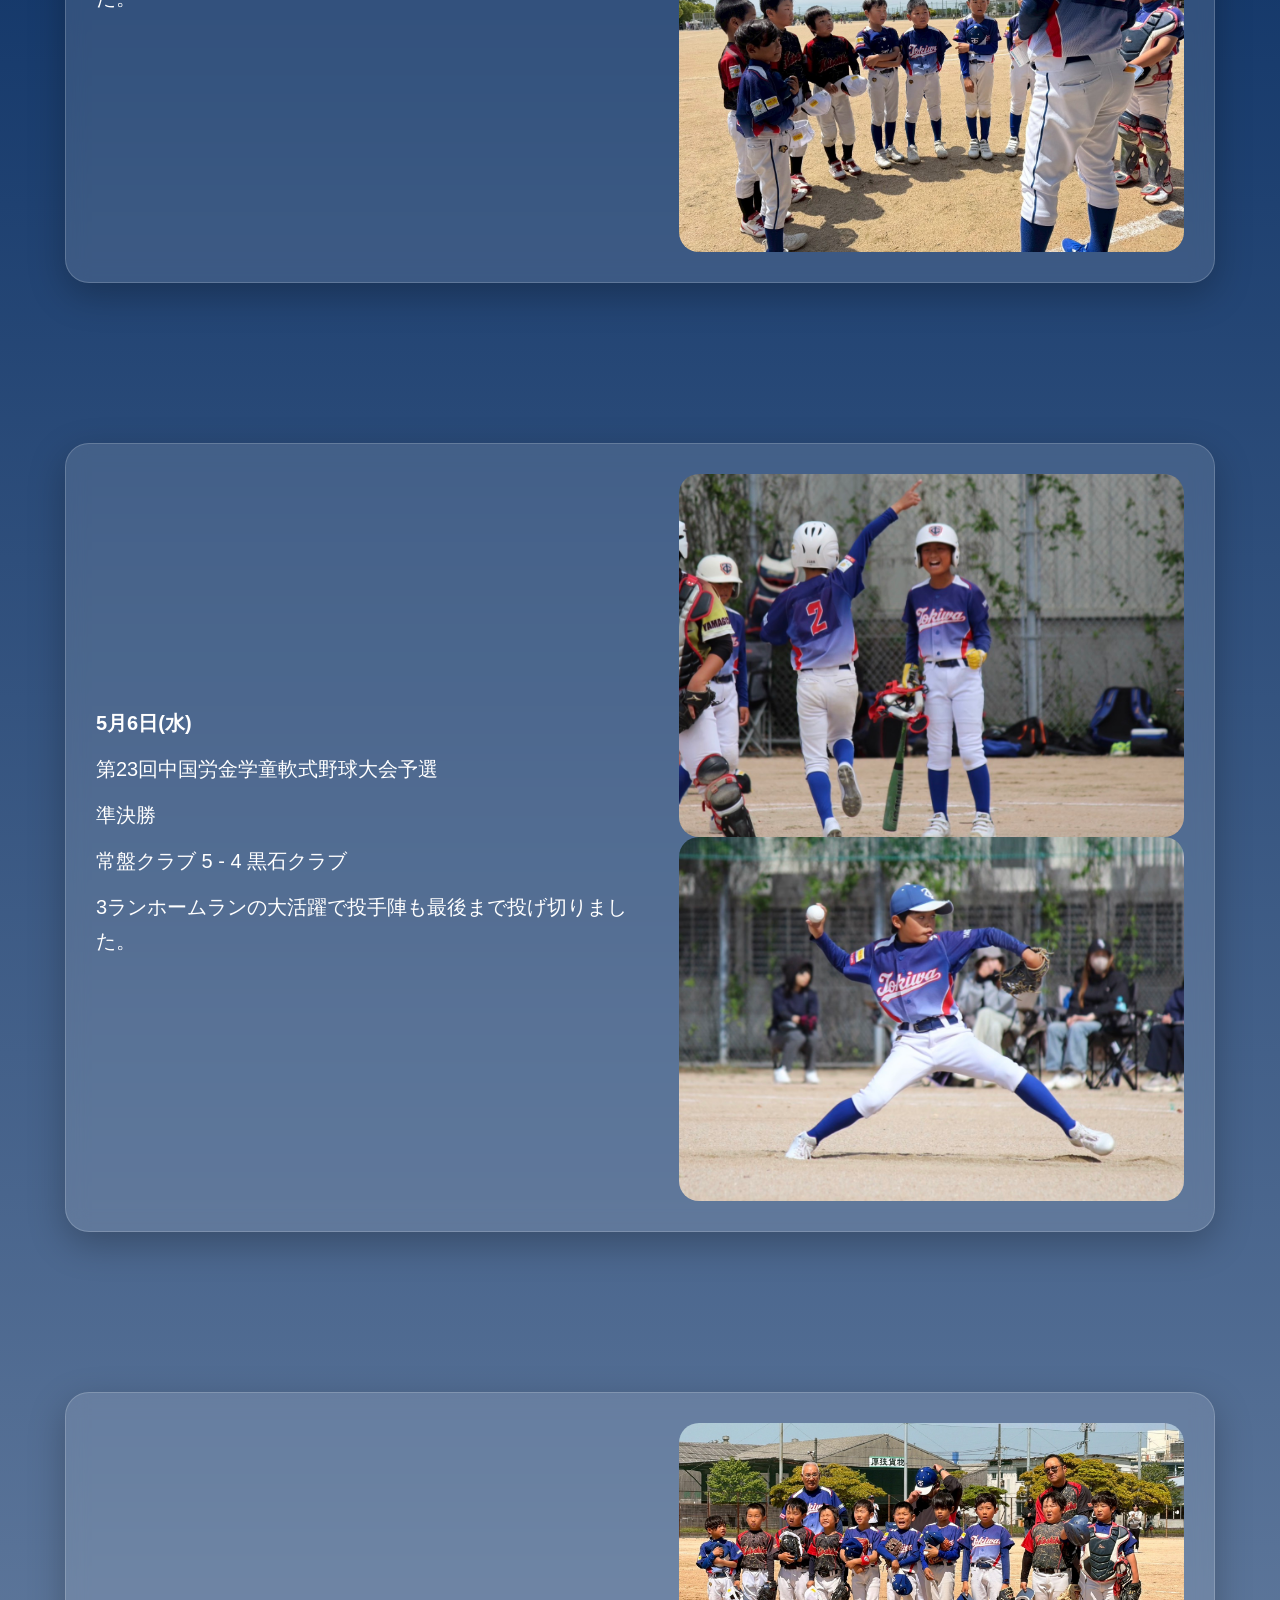
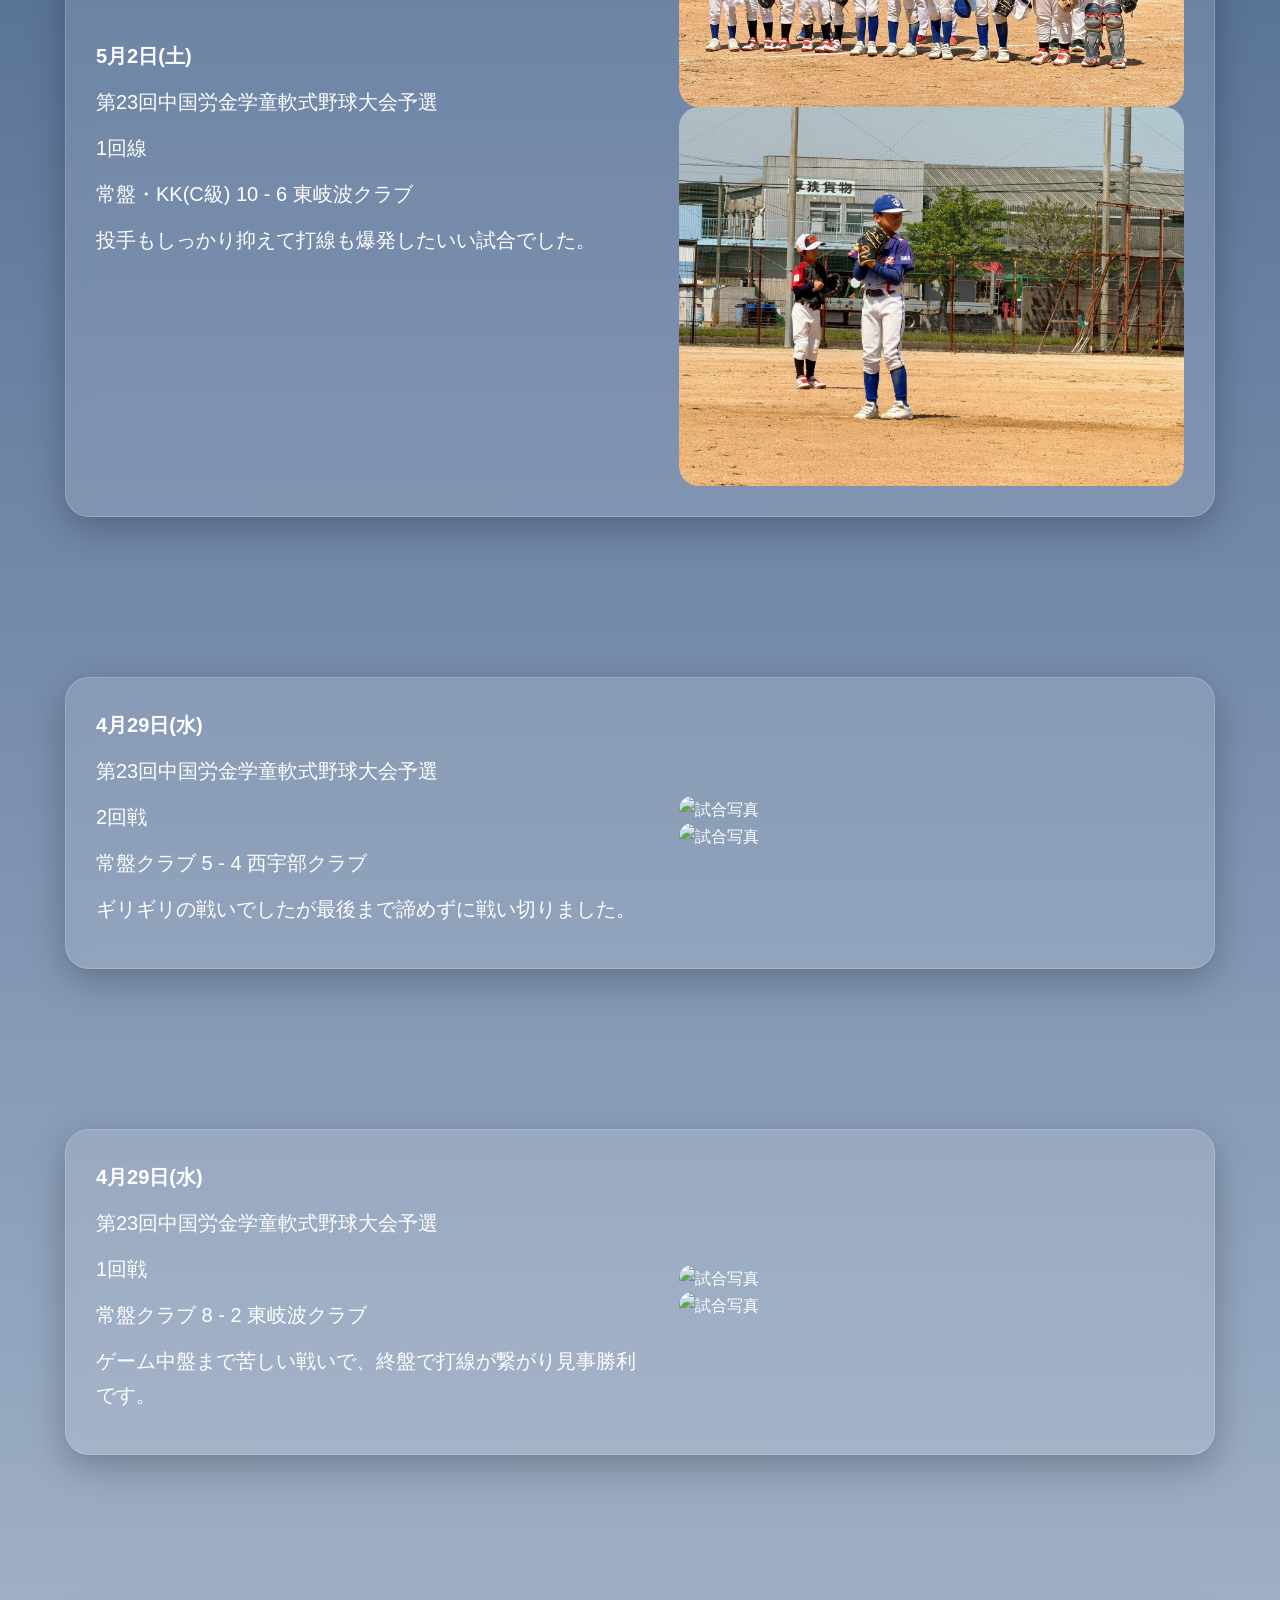
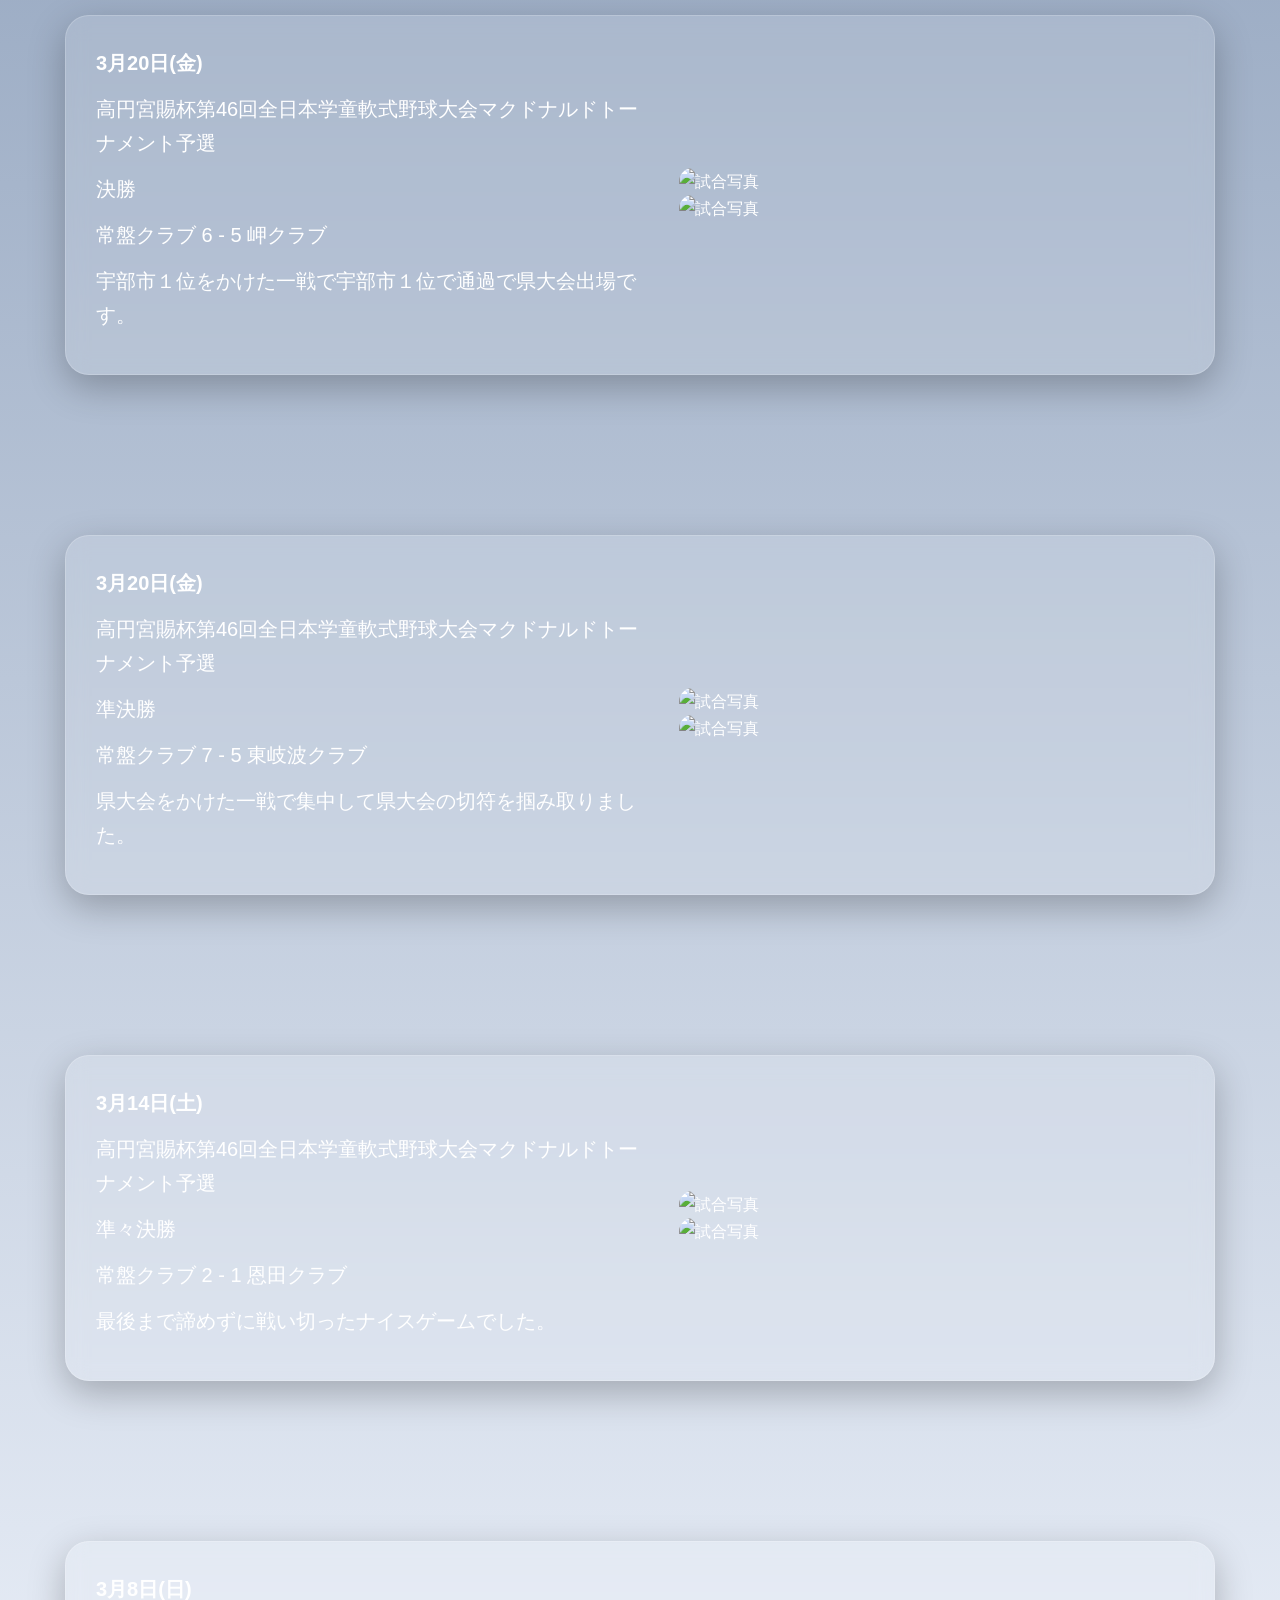
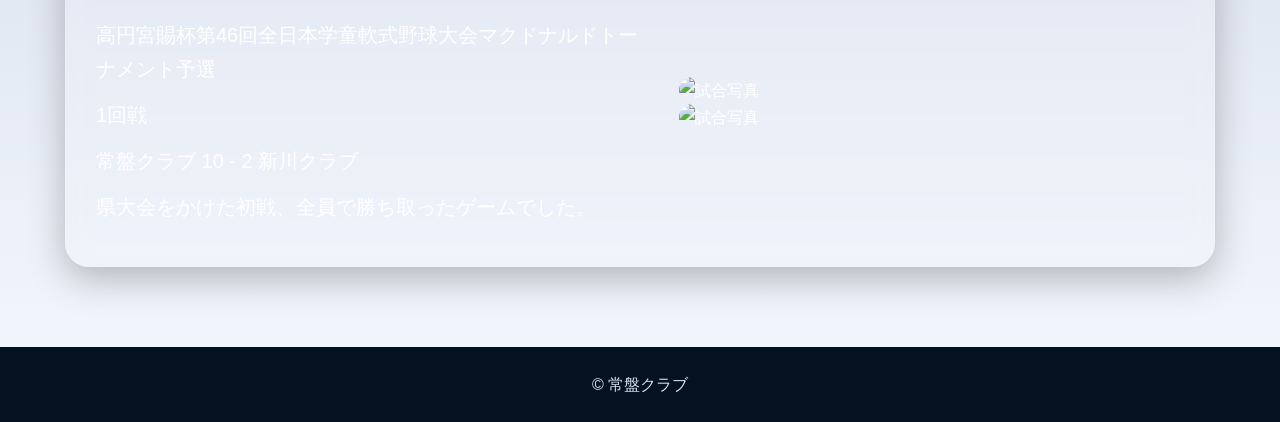
==== commit 44bec3f8: "Update results.html" ====
--- a/results.html
+++ b/results.html
@@ -32,8 +32,9 @@
         　　次戦もチーム一丸で挑みます。</p>
       </div>
       <div class="image">
-        <img src="images/siai13.PNG" alt="試合写真">
-        <img src="images/siai12.PNG" alt="試合写真">
+        <img src="images/sentoraru1.PNG" alt="試合写真">
+        <img src="images/sentoraru2.PNG" alt="試合写真">
+        <img src="images/sentoraru3.PNG" alt="試合写真">
       </div>
     </div>
   
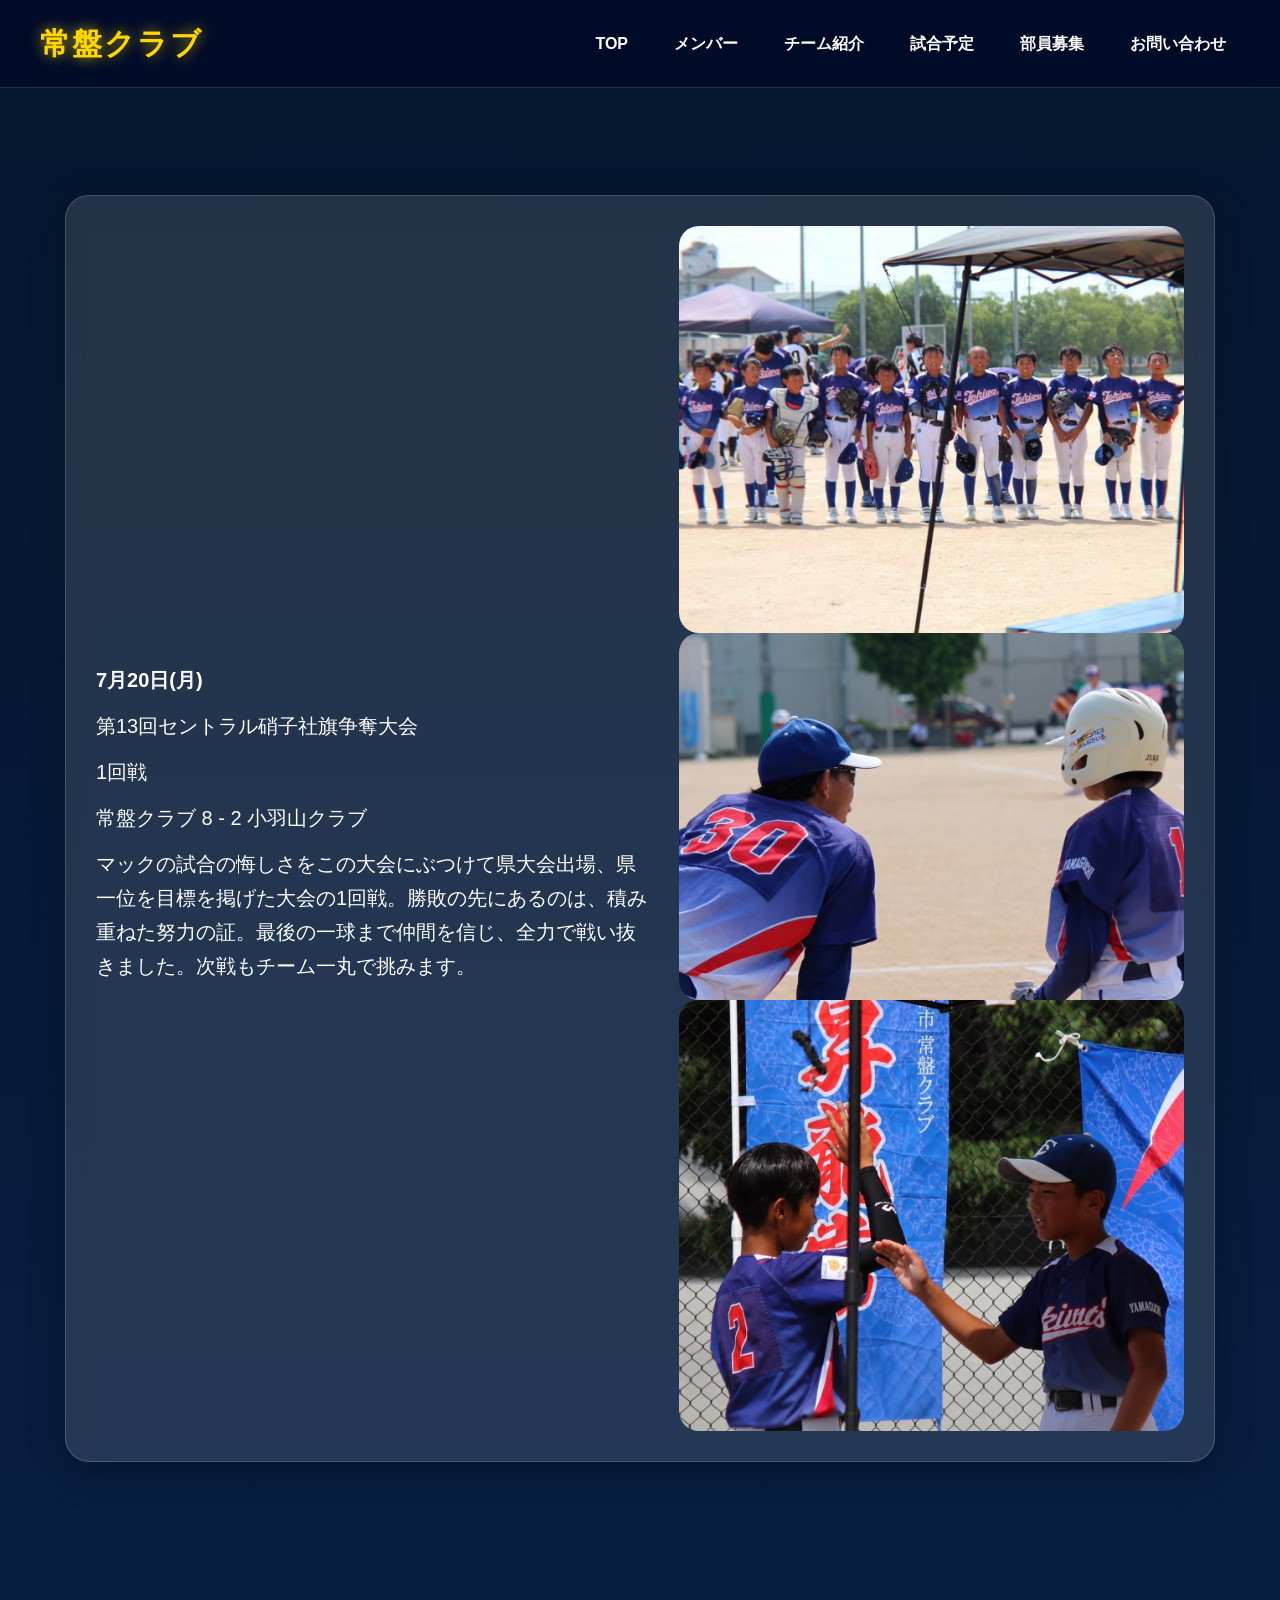
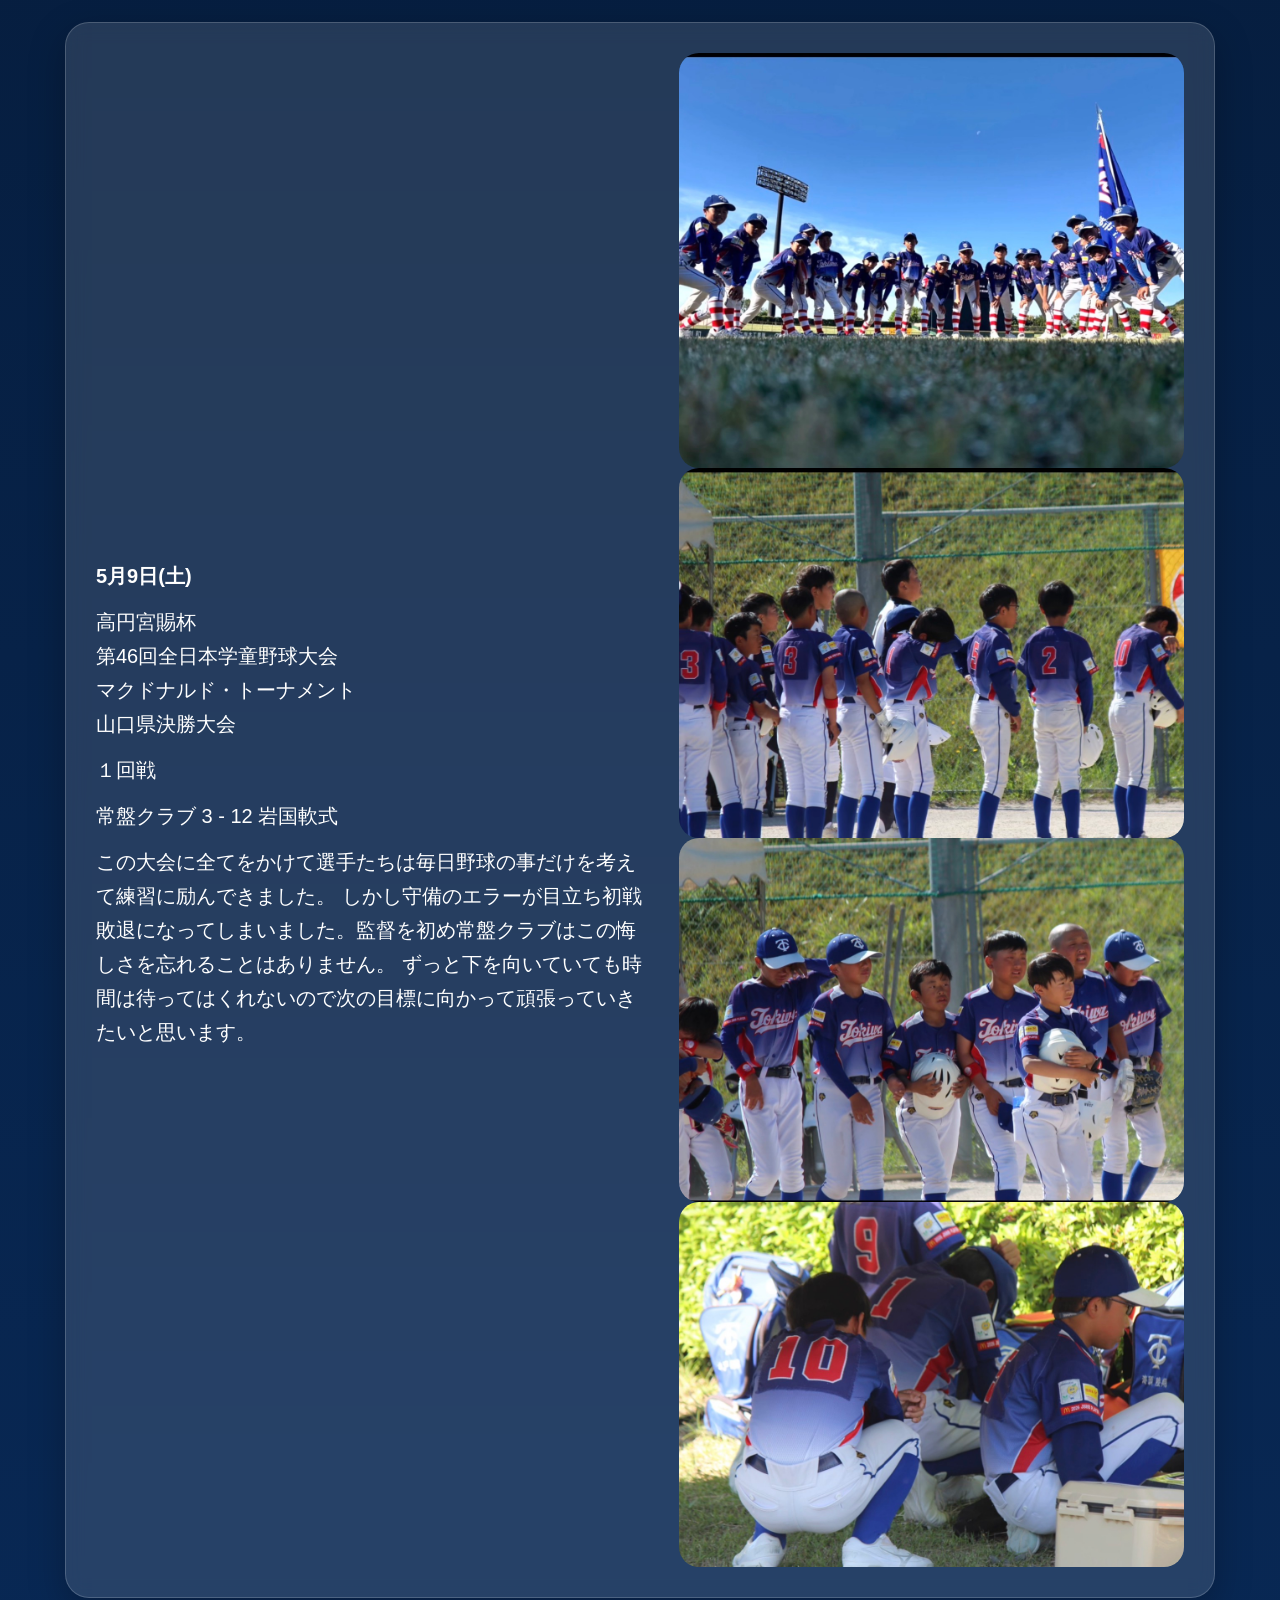
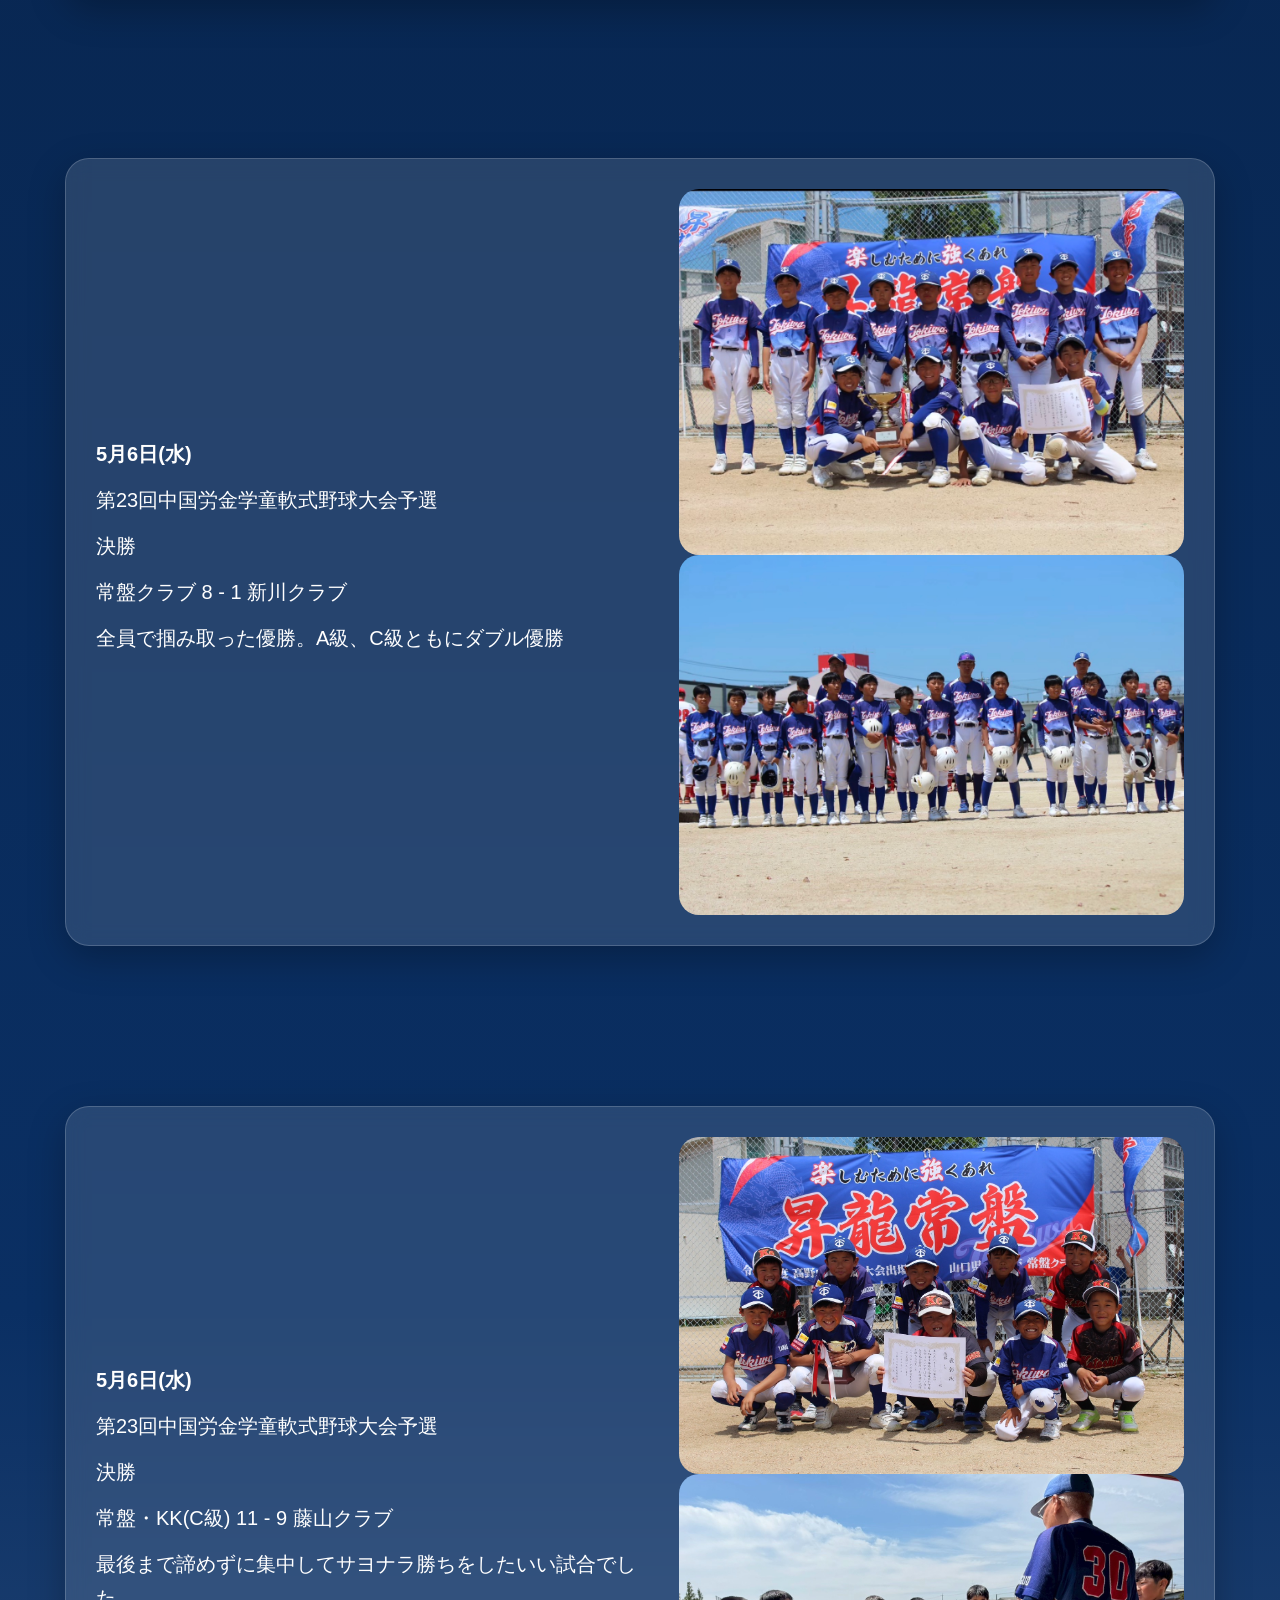
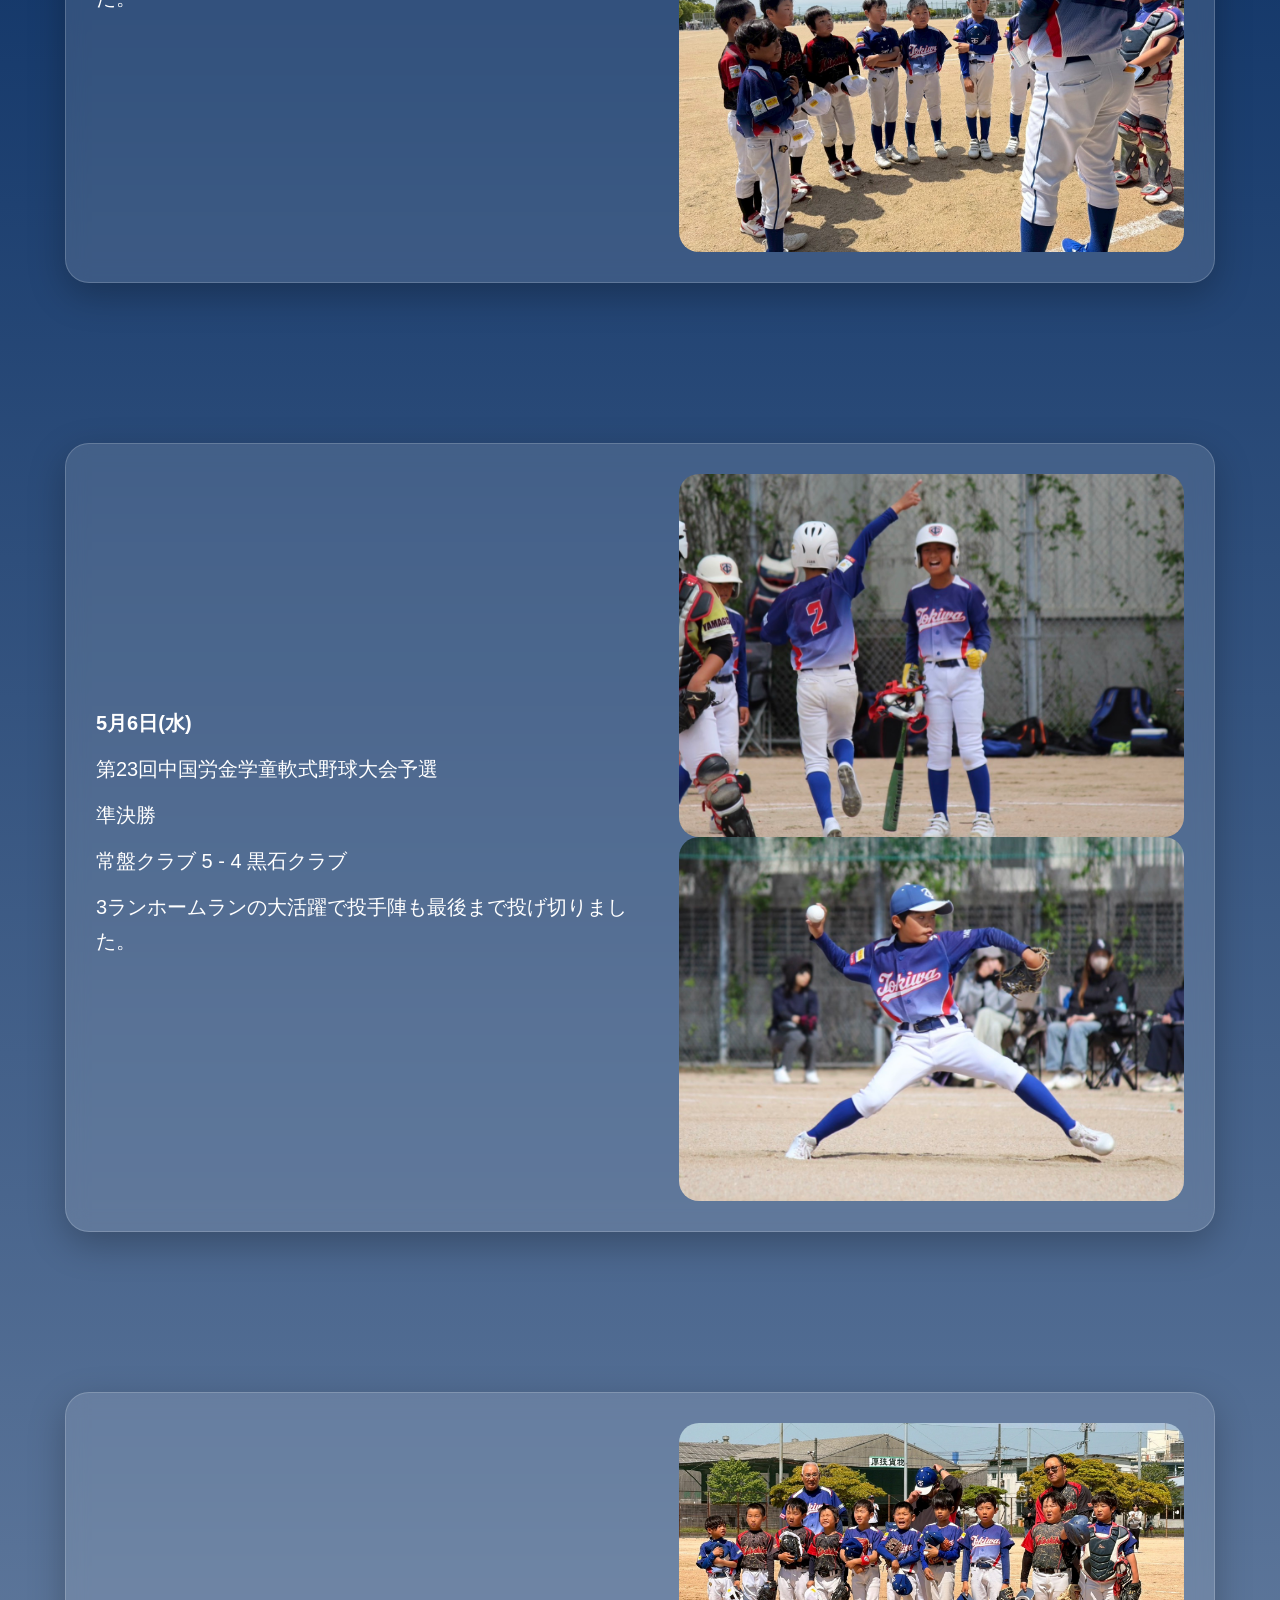
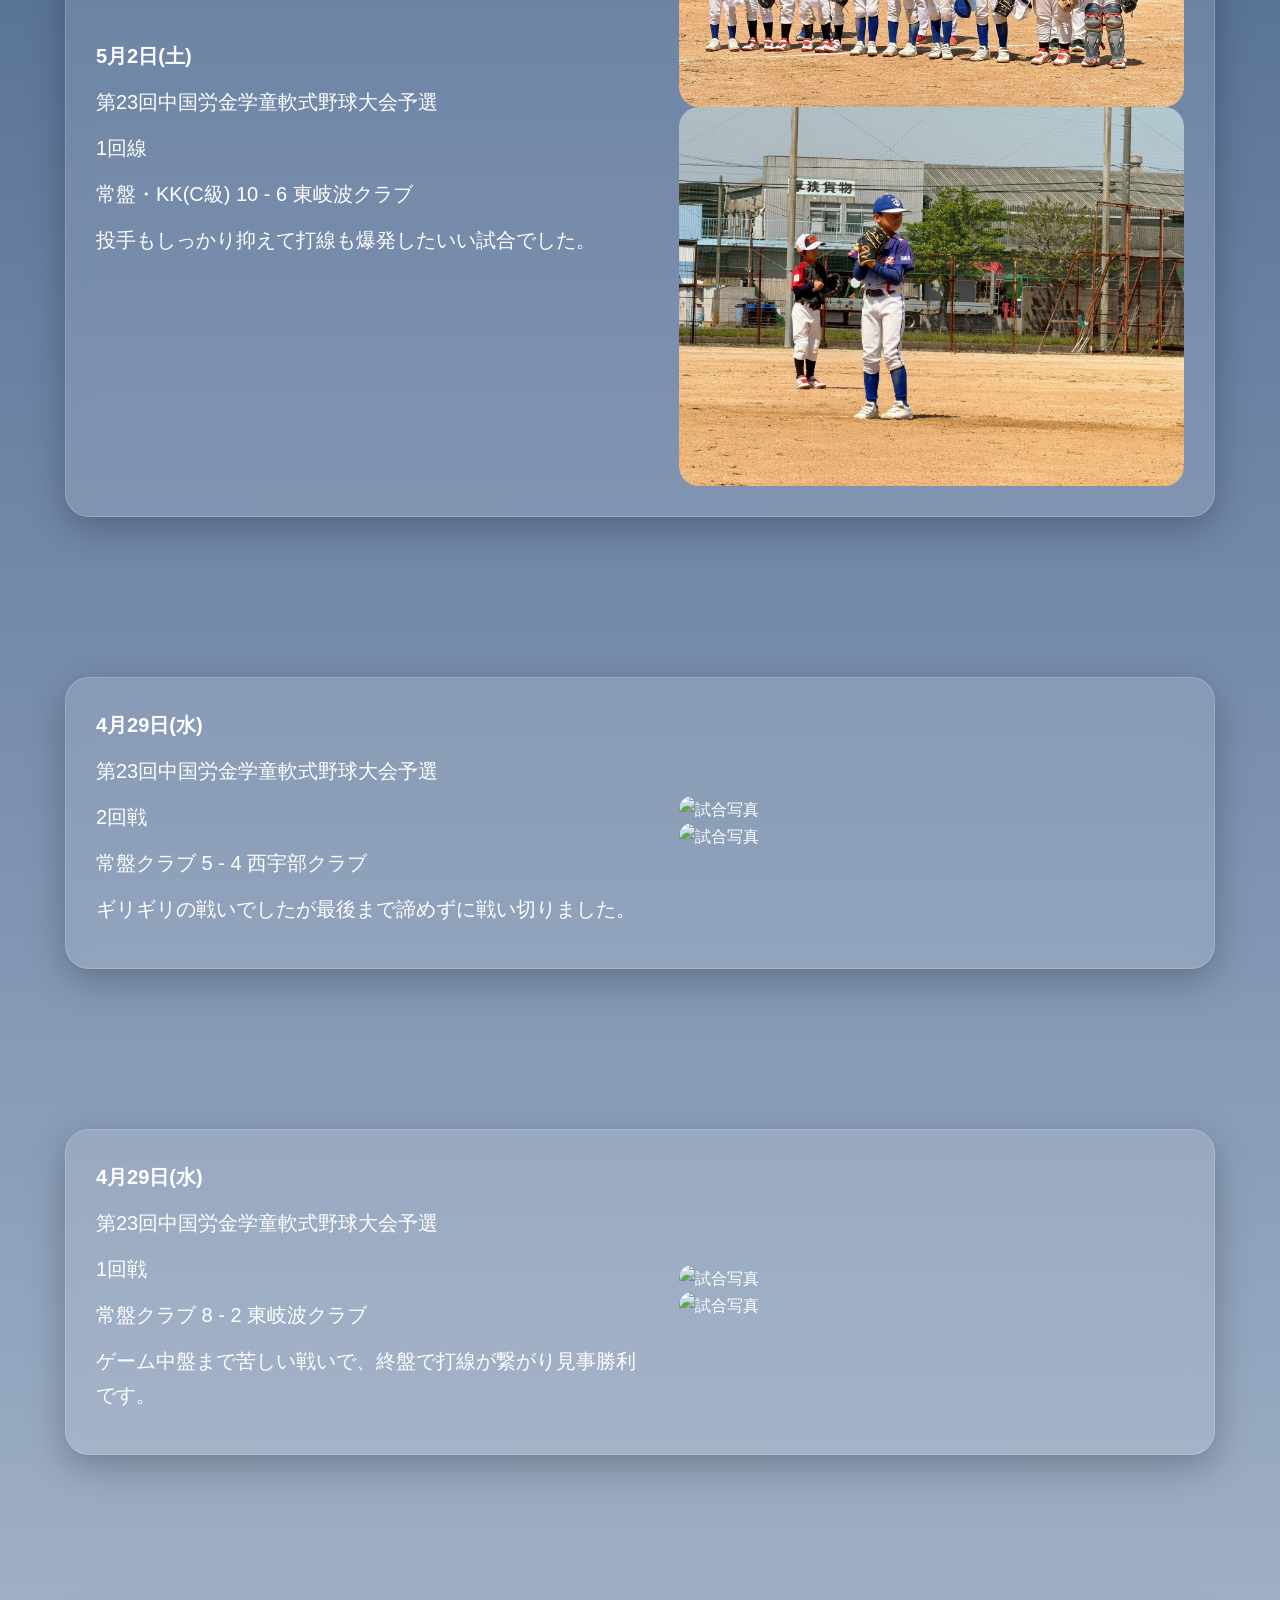
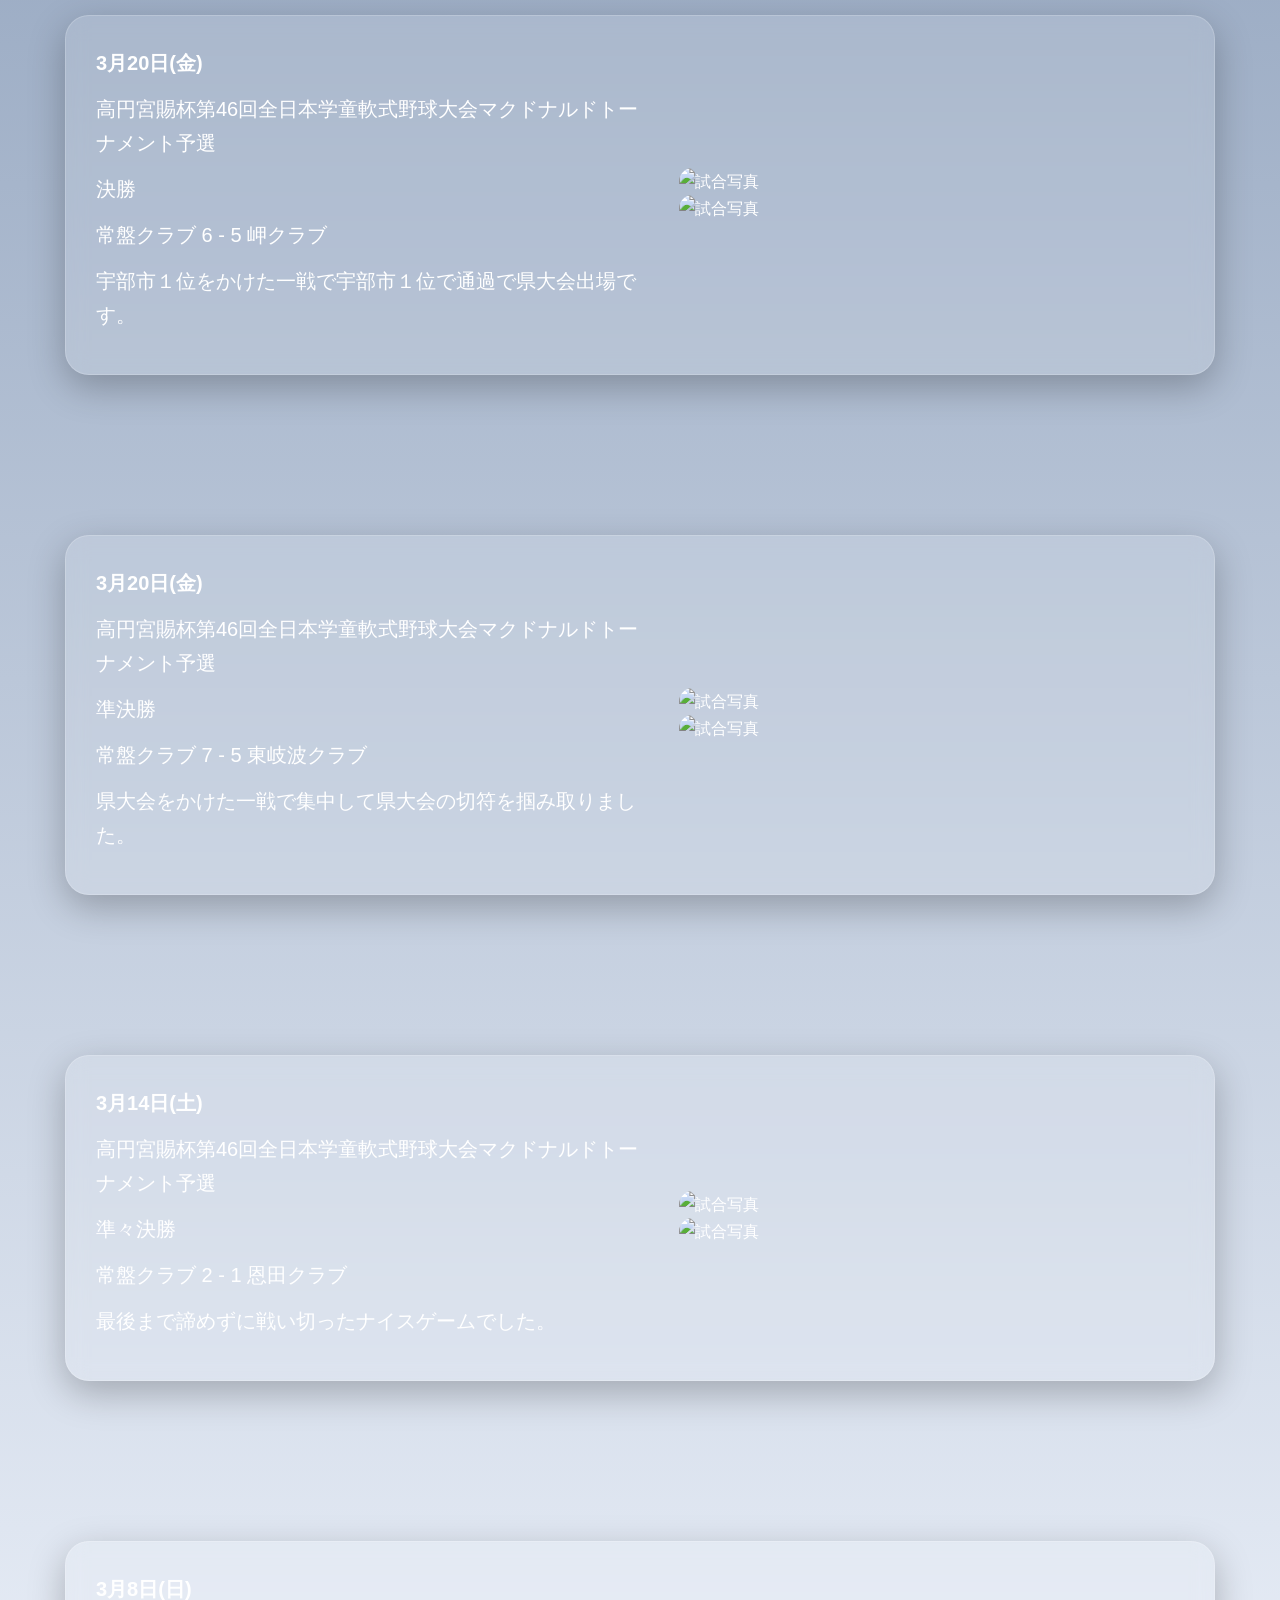
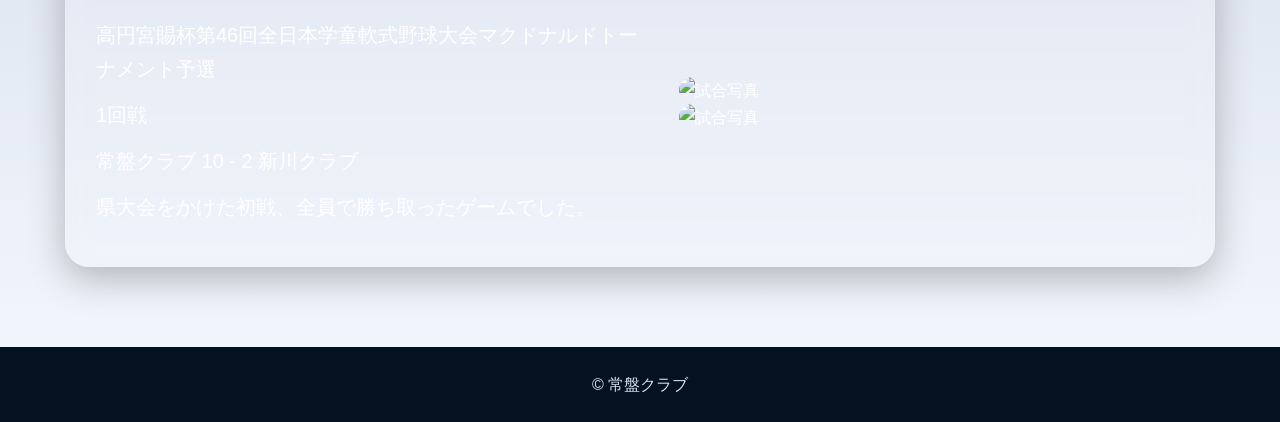
==== commit dcfbcc8b: "Condense match report paragraph in results.html" ====
--- a/results.html
+++ b/results.html
@@ -27,9 +27,7 @@
         <p>第13回セントラル硝子社旗争奪大会
         <p>1回戦
         <p>常盤クラブ 8 - 2 小羽山クラブ</p>
-        <p>マックの試合の悔しさをこの大会にぶつけて県大会出場、県一位を目標を掲げた大会の1回戦。
-  　　　　　　勝敗の先にあるのは、積み重ねた努力の証。最後の一球まで仲間を信じ、全力で戦い抜きました。
-        　　次戦もチーム一丸で挑みます。</p>
+        <p>マックの試合の悔しさをこの大会にぶつけて県大会出場、県一位を目標を掲げた大会の1回戦。勝敗の先にあるのは、積み重ねた努力の証。最後の一球まで仲間を信じ、全力で戦い抜きました。次戦もチーム一丸で挑みます。</p>
       </div>
       <div class="image">
         <img src="images/sentoraru1.PNG" alt="試合写真">
